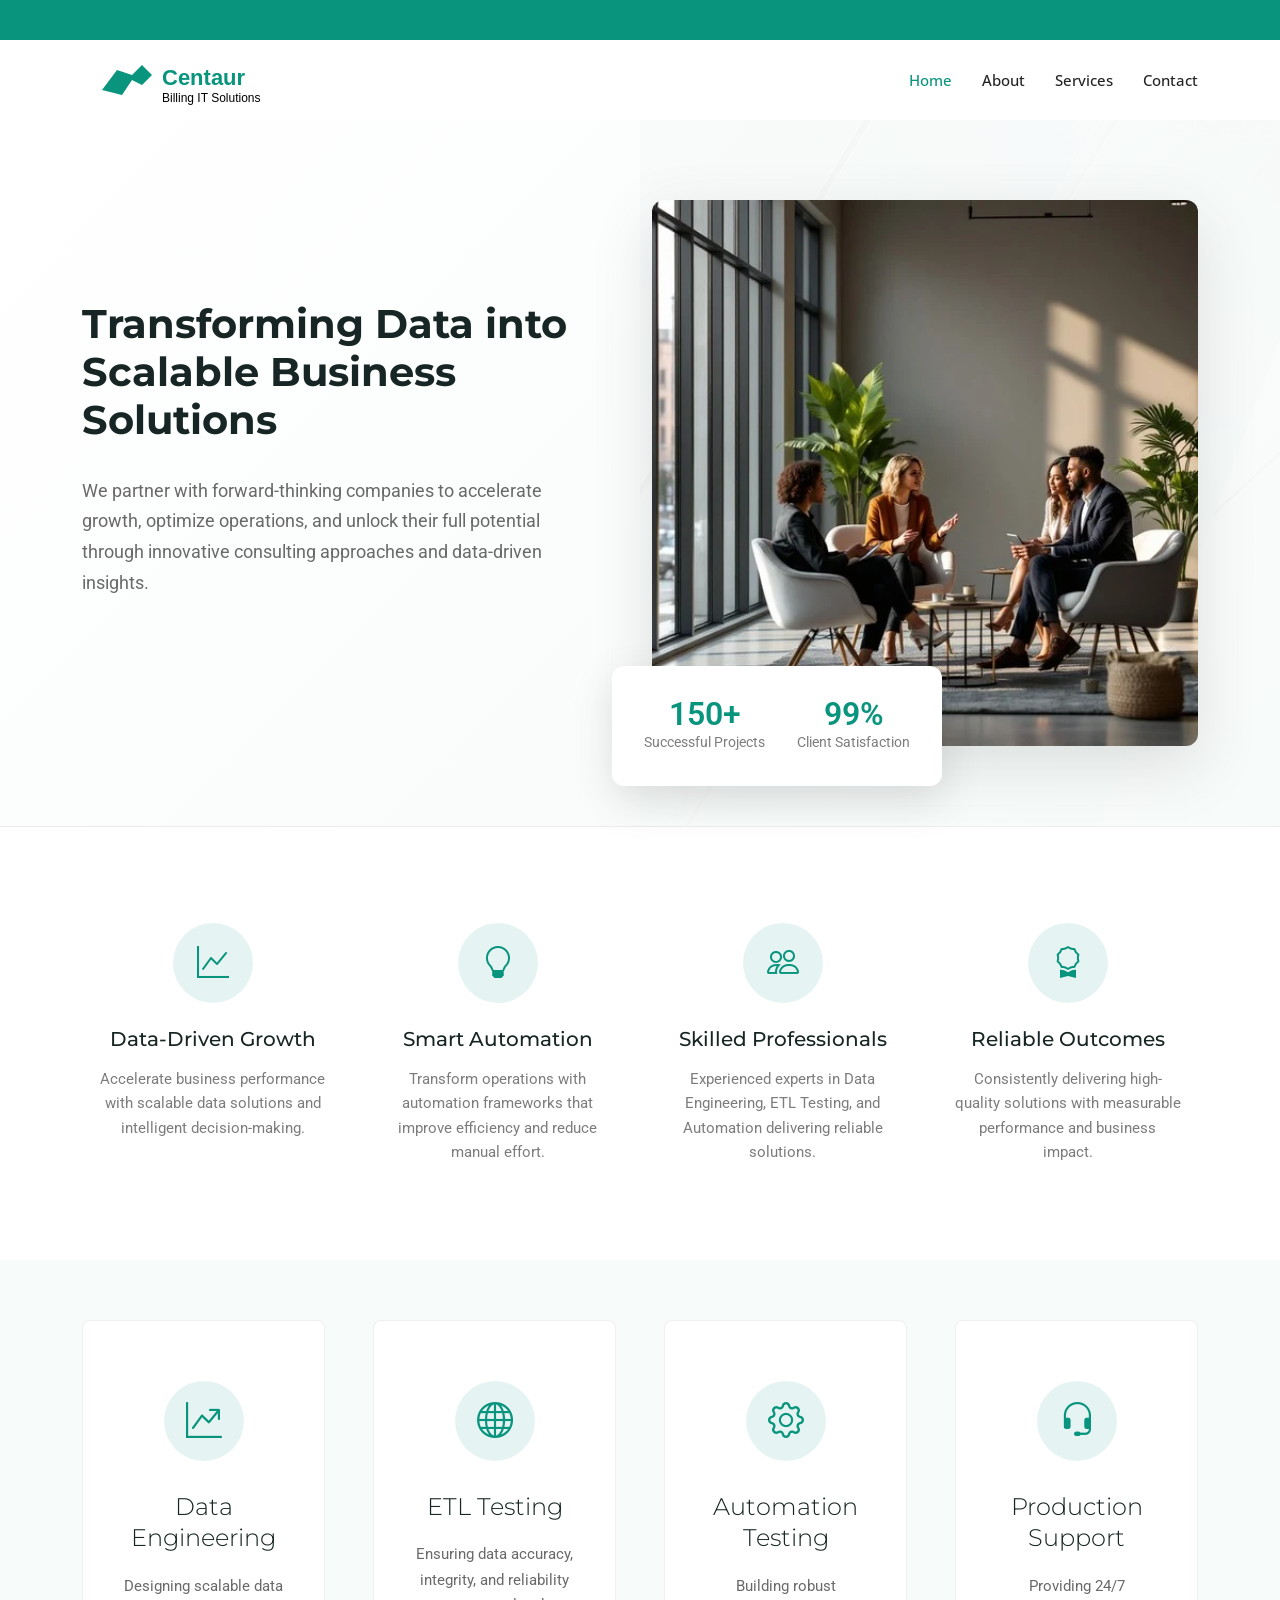
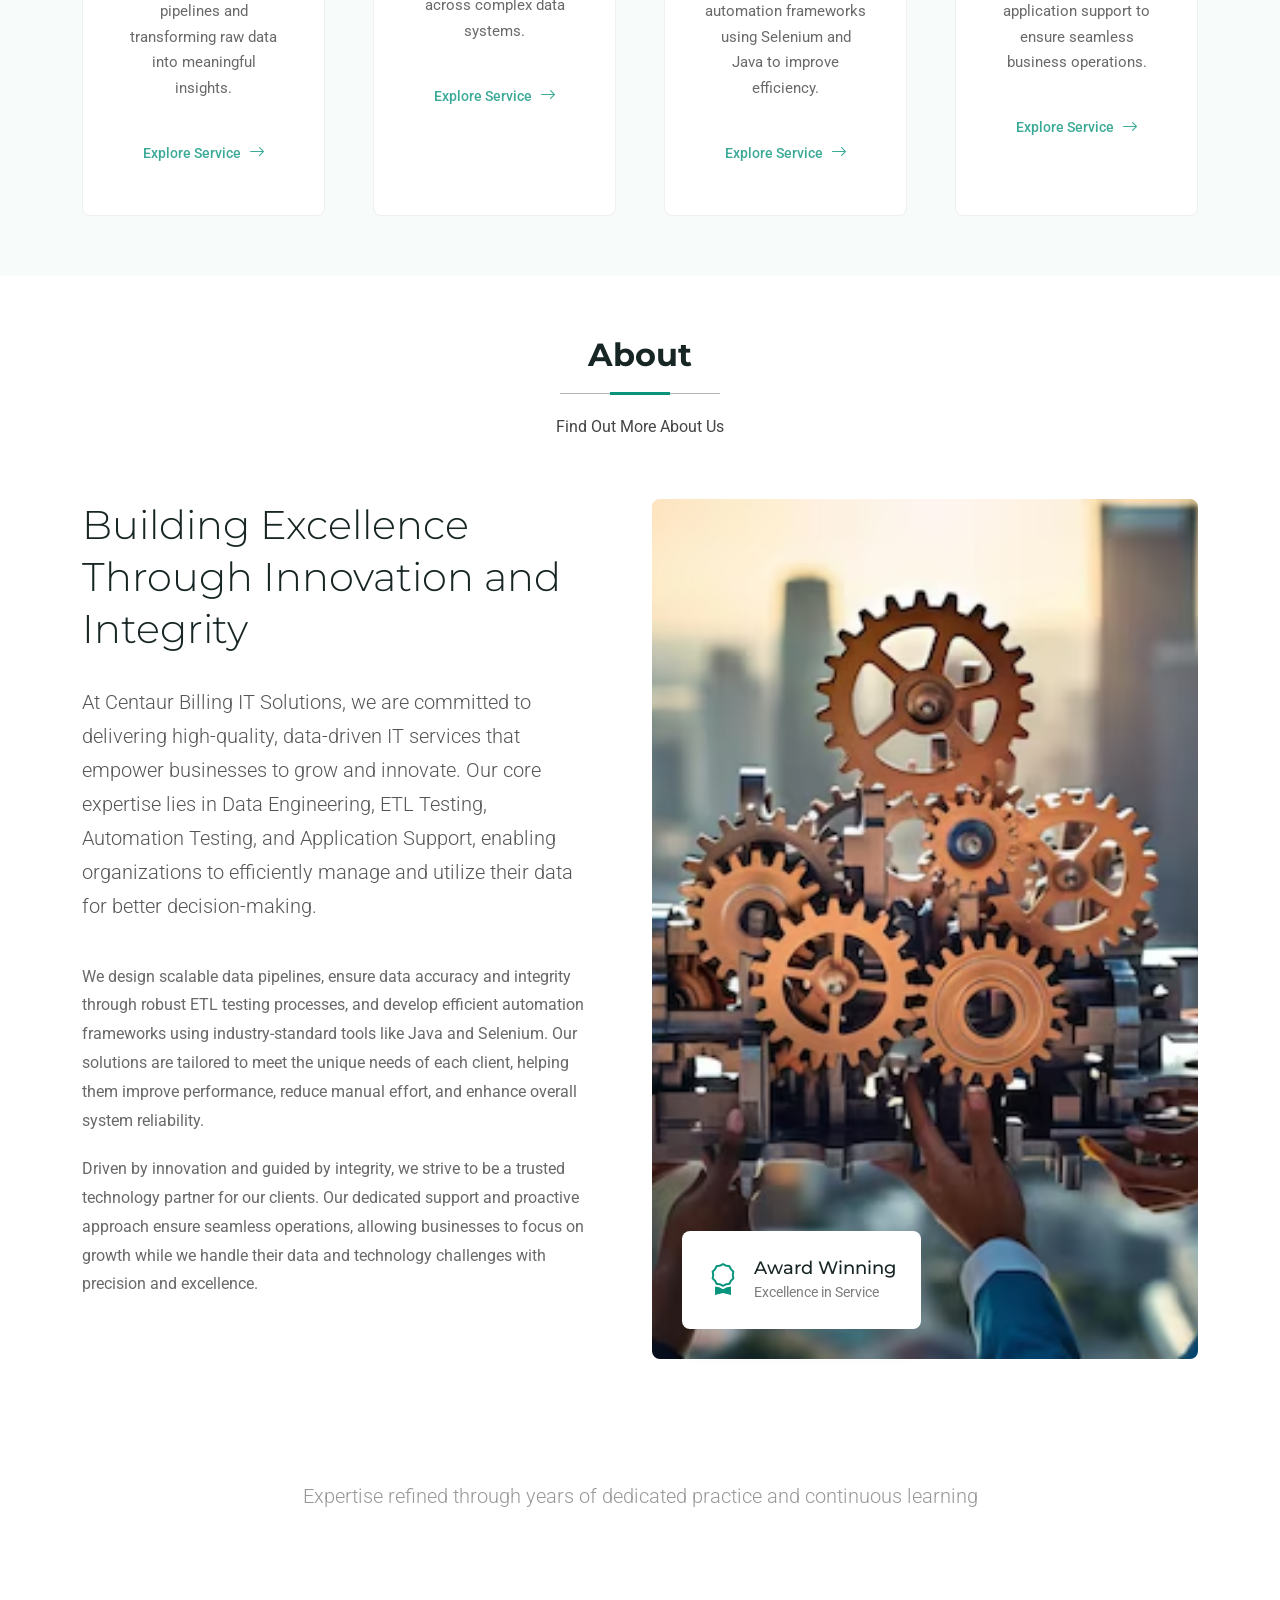
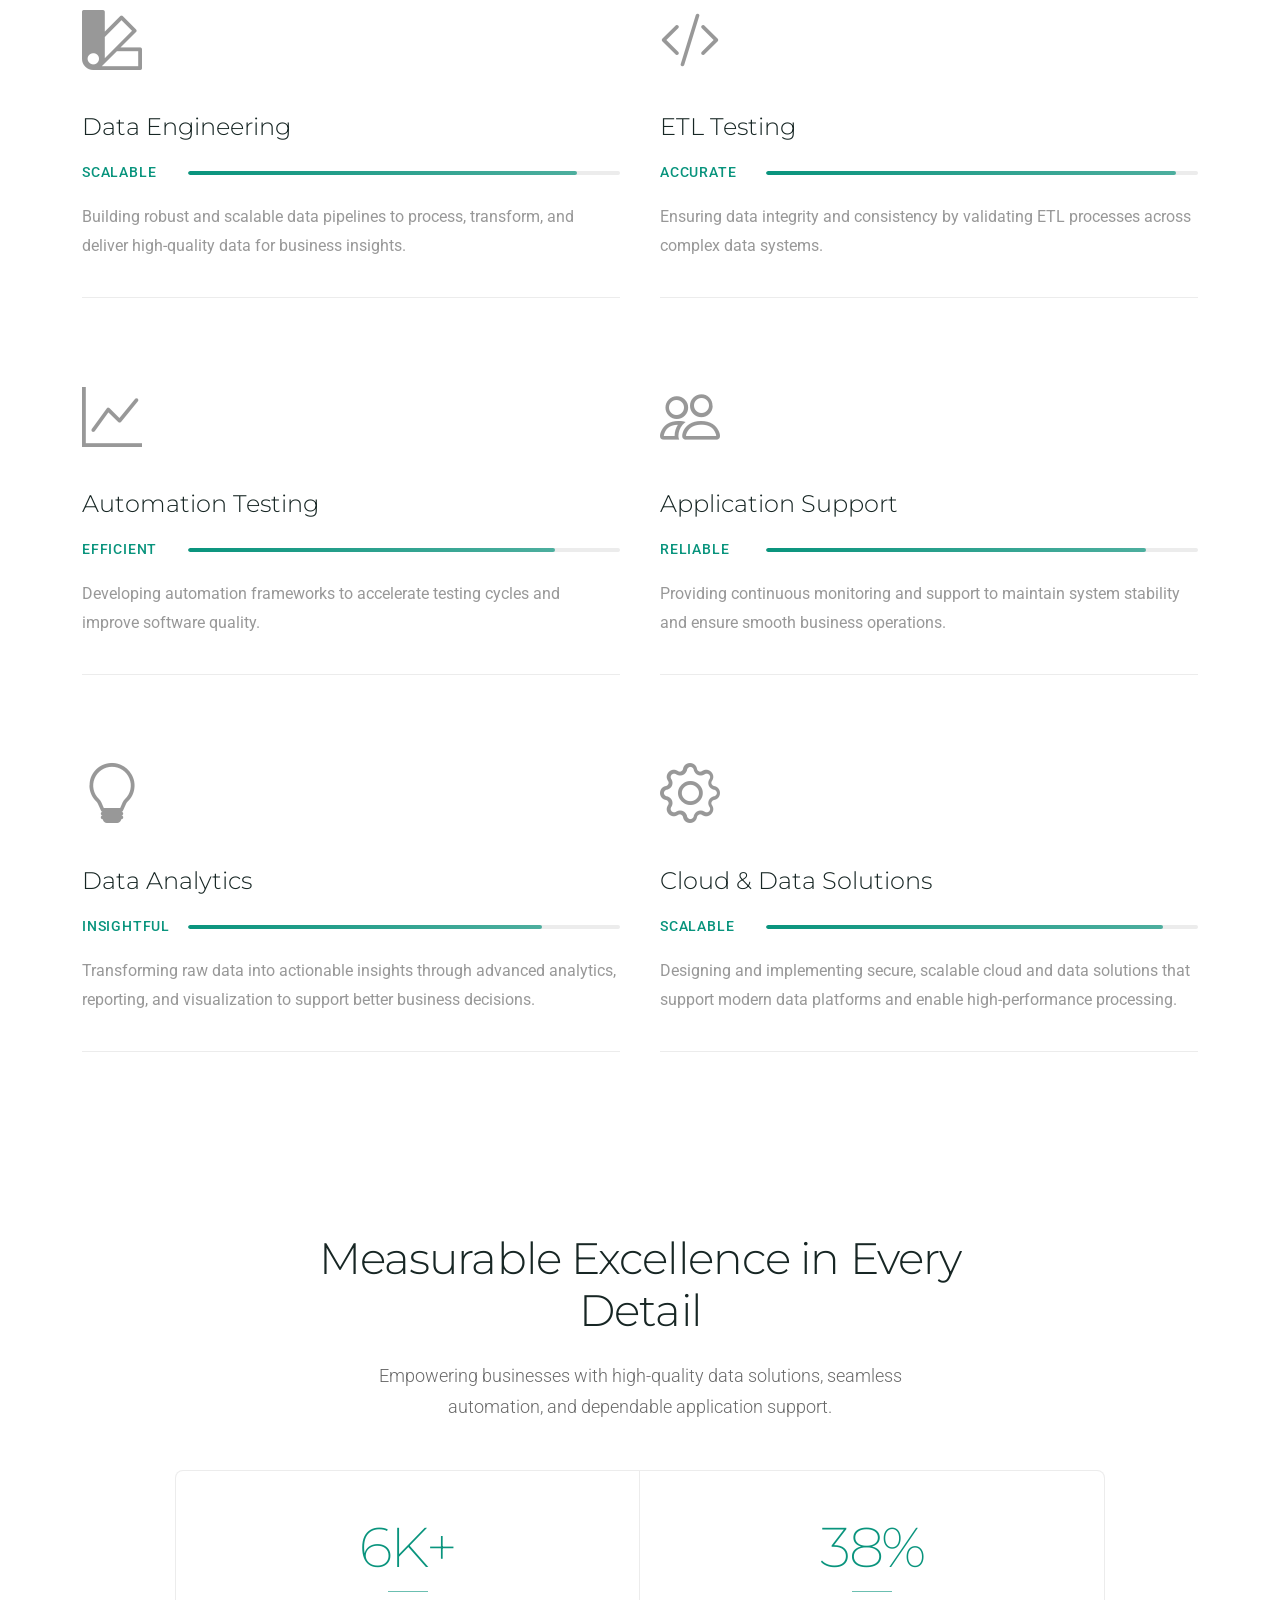
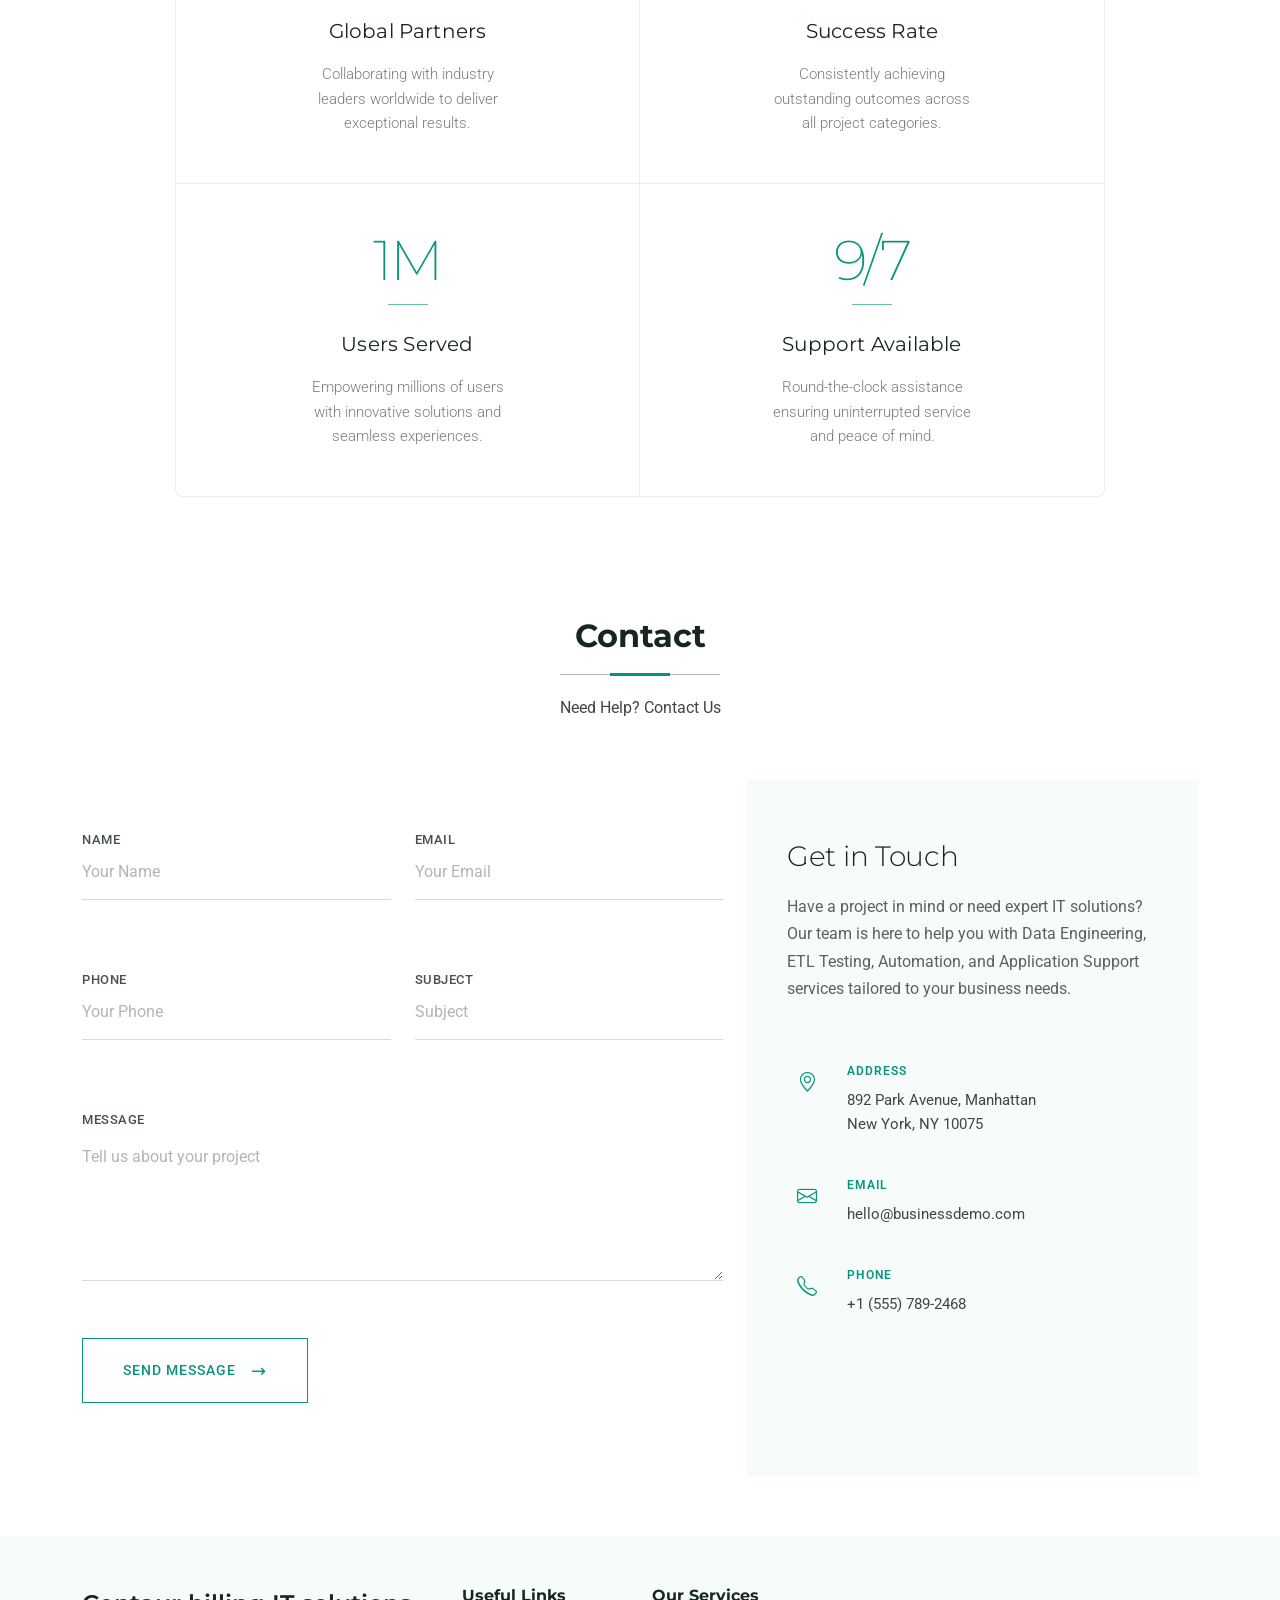
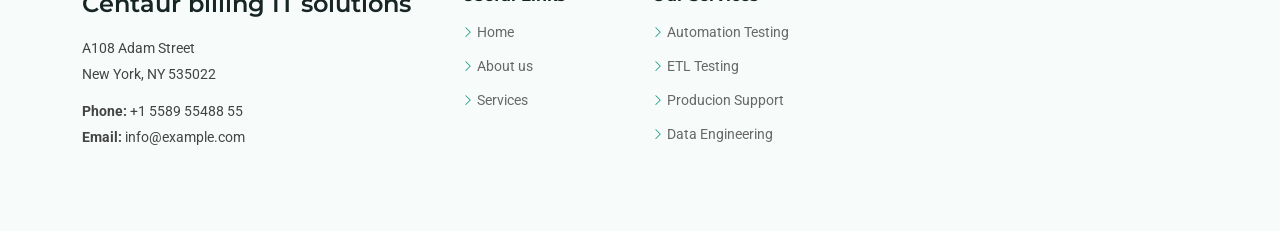
==== index.html @ 3199acf3 "Initial commit" ====
<!DOCTYPE html>
<html lang="en">

<head>
  <meta charset="utf-8">
  <meta content="width=device-width, initial-scale=1.0" name="viewport">
  <title>Centaur billing IT Solutions</title>
  <meta name="description" content="">
  <meta name="keywords" content="">

  <!-- Favicons -->
  <link href="./assets/img/favicon.svg" rel="icon">
  <link href="assets/img/apple-touch-icon.png" rel="apple-touch-icon">

  <!-- Fonts -->
  <link href="https://fonts.googleapis.com" rel="preconnect">
  <link href="https://fonts.gstatic.com" rel="preconnect" crossorigin>
  <link href="https://fonts.googleapis.com/css2?family=Roboto:ital,wght@0,100;0,300;0,400;0,500;0,700;0,900;1,100;1,300;1,400;1,500;1,700;1,900&family=Open+Sans:ital,wght@0,300;0,400;0,500;0,600;0,700;0,800;1,300;1,400;1,500;1,600;1,700;1,800&family=Montserrat:ital,wght@0,100;0,200;0,300;0,400;0,500;0,600;0,700;0,800;0,900;1,100;1,200;1,300;1,400;1,500;1,600;1,700;1,800;1,900&display=swap" rel="stylesheet">

  <!-- Vendor CSS Files -->
  <link href="assets/vendor/bootstrap/css/bootstrap.min.css" rel="stylesheet">
  <link href="assets/vendor/bootstrap-icons/bootstrap-icons.css" rel="stylesheet">
  <link href="assets/vendor/aos/aos.css" rel="stylesheet">
  <link href="assets/vendor/glightbox/css/glightbox.min.css" rel="stylesheet">
  <link href="assets/vendor/swiper/swiper-bundle.min.css" rel="stylesheet">

  <!-- Main CSS File -->
  <link href="assets/css/main.css" rel="stylesheet">

  <!-- =======================================================
  * Template Name: Centaur billing IT Solutions
  ======================================================== -->
</head>

<body class="index-page">

  <header id="header" class="header sticky-top">

    <div class="topbar d-flex align-items-center dark-background">
      <div class="container d-flex justify-content-center justify-content-md-between">
        <div class="contact-info d-flex align-items-center">
         
        </div>
      </div>
    </div><!-- End Top Bar -->

    <div class="branding d-flex align-items-cente">

      <div class="container position-relative d-flex align-items-center justify-content-between">
        <a href="index.html" class="logo d-flex align-items-center">
          <!-- Uncomment the line below if you also wish to use an image logo -->
          <!-- <img src="assets/img/logo.webp" alt=""> -->
          <h1 class="sitename"> <img src="./assets/img/logo.svg" alt="Centaur Logo"></h1>
        </a>

        <nav id="navmenu" class="navmenu">
          <ul>
            <li><a href="#hero" class="active">Home</a></li>
            <li><a href="#about">About</a></li>
            <li><a href="#skills">Services</a>
            </li>
            <li><a href="#contact">Contact</a></li>
          </ul>
          <i class="mobile-nav-toggle d-xl-none bi bi-list"></i>
        </nav>

      </div>

    </div>

  </header>

  <main class="main">

    <!-- Hero Section -->
    <section id="hero" class="hero section">

      <div class="hero-content">
        <div class="container">
          <div class="row align-items-center">
            <div class="col-lg-6" data-aos="fade-up" data-aos-delay="100">
              <div class="content">
                <h1>Transforming Data into Scalable Business Solutions</h1>
                <p>We partner with forward-thinking companies to accelerate growth, optimize operations, and unlock their full potential through innovative consulting approaches and data-driven insights.</p>
           
              </div>
            </div>
            <div class="col-lg-6" data-aos="fade-up" data-aos-delay="200">
              <div class="hero-image">
                <img src="assets/img/about/about-8.webp" alt="Corporate Business" class="img-fluid">
                <div class="floating-card" data-aos="fade-up" data-aos-delay="300">
                  <div class="card-content">
                    <div class="metric">
                      <span class="number">150+</span>
                      <span class="label">Successful Projects</span>
                    </div>
                    <div class="metric">
                      <span class="number">99%</span>
                      <span class="label">Client Satisfaction</span>
                    </div>
                  </div>
                </div>
              </div>
            </div>
          </div>
        </div>

        <div class="hero-features">
          <div class="container">
            <div class="row">
              <div class="col-lg-3 col-md-6" data-aos="fade-up" data-aos-delay="100">
                <div class="feature-item">
                  <div class="icon">
                    <i class="bi bi-graph-up"></i>
                  </div>
                  <h4>Data-Driven Growth</h4>
                  <p>Accelerate business performance with scalable data solutions and intelligent decision-making.</p>
                </div>
              </div>
              <div class="col-lg-3 col-md-6" data-aos="fade-up" data-aos-delay="200">
                <div class="feature-item">
                  <div class="icon">
                    <i class="bi bi-lightbulb"></i>
                  </div>
                  <h4>Smart Automation</h4>
                  <p>Transform operations with automation frameworks that improve efficiency and reduce manual effort.</p>
                </div>
              </div>
              <div class="col-lg-3 col-md-6" data-aos="fade-up" data-aos-delay="300">
                <div class="feature-item">
                  <div class="icon">
                    <i class="bi bi-people"></i>
                  </div>
                  <h4>Skilled Professionals</h4>
                  <p>Experienced experts in Data Engineering, ETL Testing, and Automation delivering reliable solutions.</p>
                </div>
              </div>
              <div class="col-lg-3 col-md-6" data-aos="fade-up" data-aos-delay="400">
                <div class="feature-item">
                  <div class="icon">
                    <i class="bi bi-award"></i>
                  </div>
                  <h4>Reliable Outcomes</h4>
                  <p>Consistently delivering high-quality solutions with measurable performance and business impact.</p>
                </div>
              </div>
            </div>
          </div>
        </div>

      </div>

    </section><!-- /Hero Section -->

    <!-- Featured Services Section -->
    <section id="featured-services" class="featured-services section light-background">

      <div class="container" data-aos="fade-up" data-aos-delay="100">

        <div class="row g-5">

          <div class="col-lg-3 col-md-6" data-aos="fade-up" data-aos-delay="200">
            <div class="service-item">
              <div class="service-icon">
              <i class="bi bi-graph-up-arrow"></i>
              </div>
              <h3>Data Engineering</h3>
              <p>Designing scalable data pipelines and transforming raw data into meaningful insights.</p>
              <a href="service-details.html" class="service-link">
                <span>Explore Service</span>
                <i class="bi bi-arrow-right"></i>
              </a>
            </div>
          </div><!-- End Service Item -->

          <div class="col-lg-3 col-md-6" data-aos="fade-up" data-aos-delay="300">
            <div class="service-item">
              <div class="service-icon">
                <i class="bi bi-globe"></i>
              </div>
              <h3>ETL Testing</h3>
              <p>Ensuring data accuracy, integrity, and reliability across complex data systems.</p>
              <a href="service-details.html" class="service-link">
                <span>Explore Service</span>
                <i class="bi bi-arrow-right"></i>
              </a>
            </div>
          </div><!-- End Service Item -->

          <div class="col-lg-3 col-md-6" data-aos="fade-up" data-aos-delay="400">
            <div class="service-item">
              <div class="service-icon">
                 <i class="bi bi-gear"></i>
              </div>
              <h3>Automation Testing</h3>
              <p>Building robust automation frameworks using Selenium and Java to improve efficiency.</p>
              <a href="service-details.html" class="service-link">
                <span>Explore Service</span>
                <i class="bi bi-arrow-right"></i>
              </a>
            </div>
          </div><!-- End Service Item -->

          <div class="col-lg-3 col-md-6" data-aos="fade-up" data-aos-delay="500">
            <div class="service-item">
              <div class="service-icon">
                <i class="bi bi-headset"></i>
              </div>
              <h3>Production Support</h3>
              <p>Providing 24/7 application support to ensure seamless business operations.</p>
              <a href="service-details.html" class="service-link">
                <span>Explore Service</span>
                <i class="bi bi-arrow-right"></i>
              </a>
            </div>
          </div><!-- End Service Item -->

        </div>

      </div>

    </section><!-- /Featured Services Section -->

    <!-- About Section -->
    <section id="about" class="about section">

      <!-- Section Title -->
      <div class="container section-title" data-aos="fade-up">
        <h2>About</h2>
        <p>Find Out More About Us</p>
      </div><!-- End Section Title -->

      <div class="container" data-aos="fade-up" data-aos-delay="100">

        <div class="row">
          <div class="col-lg-6" data-aos="fade-right" data-aos-delay="200">
            <div class="content">
              <h2>Building Excellence Through Innovation and Integrity</h2>
              <p class="lead">At Centaur Billing IT Solutions, we are committed to delivering high-quality, data-driven IT services that empower businesses to grow and innovate. Our core expertise lies in Data Engineering, ETL Testing, Automation Testing, and Application Support, enabling organizations to efficiently manage and utilize their data for better decision-making.</p>

              <div class="description">
                <p>We design scalable data pipelines, ensure data accuracy and integrity through robust ETL testing processes, and develop efficient automation frameworks using industry-standard tools like Java and Selenium. Our solutions are tailored to meet the unique needs of each client, helping them improve performance, reduce manual effort, and enhance overall system reliability.</p>

                <p>Driven by innovation and guided by integrity, we strive to be a trusted technology partner for our clients. Our dedicated support and proactive approach ensure seamless operations, allowing businesses to focus on growth while we handle their data and technology challenges with precision and excellence.</p>
              </div>
            </div>
          </div>

          <div class="col-lg-6" data-aos="fade-left" data-aos-delay="200">
            <div class="image-container">
              <img src="assets/img/about/about-square-8.webp" alt="About Us" class="img-fluid">
              <div class="image-overlay">
                <div class="overlay-content">
                  <i class="bi bi-award"></i>
                  <div class="overlay-text">
                    <h4>Award Winning</h4>
                    <p>Excellence in Service</p>
                  </div>
                </div>
              </div>
            </div>
          </div>
        </div>

      </div>

    </section><!-- /About Section -->

    <!-- Skills Section -->
    <section id="skills" class="skills section">

      <div class="container" data-aos="fade-up" data-aos-delay="100">

        <div class="row justify-content-center">
          <div class="col-lg-8">
            <div class="intro-content text-center mb-5" data-aos="fade-up" data-aos-delay="150">
              <p class="lead-text">Expertise refined through years of dedicated practice and continuous learning</p>
            </div>
          </div>
        </div>

        <div class="skills-grid">
          <div class="skill-item skills-animation" data-aos="fade-up" data-aos-delay="200">
            <div class="skill-icon">
              <i class="bi bi-palette2"></i>
            </div>
            <h3 class="skill-name">Data Engineering</h3>
            <div class="skill-level">
              <span class="level-text">SCALABLE</span>
              <div class="progress-track progress">
                <div class="progress-bar" role="progressbar" aria-valuenow="90" aria-valuemin="0" aria-valuemax="100"></div>
              </div>
            </div>
            <p class="skill-description">Building robust and scalable data pipelines to process, transform, and deliver high-quality data for business insights.</p>
          </div>

          <div class="skill-item skills-animation" data-aos="fade-up" data-aos-delay="250">
            <div class="skill-icon">
              <i class="bi bi-code-slash"></i>
            </div>
            <h3 class="skill-name">ETL Testing</h3>
            <div class="skill-level">
              <span class="level-text">ACCURATE</span>
              <div class="progress-track progress">
                <div class="progress-bar" role="progressbar" aria-valuenow="95" aria-valuemin="0" aria-valuemax="100"></div>
              </div>
            </div>
            <p class="skill-description">Ensuring data integrity and consistency by validating ETL processes across complex data systems.</p>
          </div>

          <div class="skill-item skills-animation" data-aos="fade-up" data-aos-delay="300">
            <div class="skill-icon">
              <i class="bi bi-graph-up"></i>
            </div>
            <h3 class="skill-name">Automation Testing</h3>
            <div class="skill-level">
              <span class="level-text">EFFICIENT</span>
              <div class="progress-track progress">
                <div class="progress-bar" role="progressbar" aria-valuenow="85" aria-valuemin="0" aria-valuemax="100"></div>
              </div>
            </div>
            <p class="skill-description">Developing automation frameworks to accelerate testing cycles and improve software quality.</p>
          </div>

          <div class="skill-item skills-animation" data-aos="fade-up" data-aos-delay="350">
            <div class="skill-icon">
              <i class="bi bi-people"></i>
            </div>
            <h3 class="skill-name">Application Support</h3>
            <div class="skill-level">
              <span class="level-text">RELIABLE</span>
              <div class="progress-track progress">
                <div class="progress-bar" role="progressbar" aria-valuenow="88" aria-valuemin="0" aria-valuemax="100"></div>
              </div>
            </div>
            <p class="skill-description">Providing continuous monitoring and support to maintain system stability and ensure smooth business operations.</p>
          </div>

          <div class="skill-item skills-animation" data-aos="fade-up" data-aos-delay="400">
            <div class="skill-icon">
              <i class="bi bi-lightbulb"></i>
            </div>
            <h3 class="skill-name">Data Analytics</h3>
            <div class="skill-level">
              <span class="level-text">INSIGHTFUL</span>
              <div class="progress-track progress">
                <div class="progress-bar" role="progressbar" aria-valuenow="82" aria-valuemin="0" aria-valuemax="100"></div>
              </div>
            </div>
            <p class="skill-description">Transforming raw data into actionable insights through advanced analytics, reporting, and visualization to support better business decisions.</p>
          </div>

          <div class="skill-item skills-animation" data-aos="fade-up" data-aos-delay="450">
            <div class="skill-icon">
              <i class="bi bi-gear"></i>
            </div>
            <h3 class="skill-name">Cloud & Data Solutions</h3>
            <div class="skill-level">
              <span class="level-text">SCALABLE</span>
              <div class="progress-track progress">
                <div class="progress-bar" role="progressbar" aria-valuenow="92" aria-valuemin="0" aria-valuemax="100"></div>
              </div>
            </div>
            <p class="skill-description">Designing and implementing secure, scalable cloud and data solutions that support modern data platforms and enable high-performance processing.</p>
          </div>
        </div>

      </div>

    </section><!-- /Skills Section -->

    <!-- Stats Section -->
    <section id="stats" class="stats section">

      <div class="container" data-aos="fade-up" data-aos-delay="100">

        <div class="row justify-content-center mb-5">
          <div class="col-lg-8 text-center" data-aos="fade-up" data-aos-delay="200">
            <h2 class="section-headline mb-4">Measurable Excellence in Every Detail</h2>
            <p class="section-description">Empowering businesses with high-quality data solutions, seamless automation, and dependable application support.</p>
          </div>
        </div>

        <div class="stats-grid row g-0 justify-content-center">
          <div class="col-lg-10">
            <div class="stats-container">

              <div class="stat-item" data-aos="fade-up" data-aos-delay="100">
                <div class="stat-content">
                  <div class="stat-number">
                    <span data-purecounter-start="0" data-purecounter-end="15" data-purecounter-duration="2" class="purecounter"></span>K+
                  </div>
                  <div class="stat-divider"></div>
                  <div class="stat-label">Global Partners</div>
                  <p class="stat-description">Collaborating with industry leaders worldwide to deliver exceptional results.</p>
                </div>
              </div>

              <div class="stat-item" data-aos="fade-up" data-aos-delay="200">
                <div class="stat-content">
                  <div class="stat-number">
                    <span data-purecounter-start="0" data-purecounter-end="95" data-purecounter-duration="2" class="purecounter"></span>%
                  </div>
                  <div class="stat-divider"></div>
                  <div class="stat-label">Success Rate</div>
                  <p class="stat-description">Consistently achieving outstanding outcomes across all project categories.</p>
                </div>
              </div>

              <div class="stat-item" data-aos="fade-up" data-aos-delay="300">
                <div class="stat-content">
                  <div class="stat-number">
                    <span data-purecounter-start="0" data-purecounter-end="2.8" data-purecounter-duration="2" class="purecounter"></span>M
                  </div>
                  <div class="stat-divider"></div>
                  <div class="stat-label">Users Served</div>
                  <p class="stat-description">Empowering millions of users with innovative solutions and seamless experiences.</p>
                </div>
              </div>

              <div class="stat-item" data-aos="fade-up" data-aos-delay="400">
                <div class="stat-content">
                  <div class="stat-number">
                    <span data-purecounter-start="0" data-purecounter-end="24" data-purecounter-duration="2" class="purecounter"></span>/7
                  </div>
                  <div class="stat-divider"></div>
                  <div class="stat-label">Support Available</div>
                  <p class="stat-description">Round-the-clock assistance ensuring uninterrupted service and peace of mind.</p>
                </div>
              </div>

            </div>
          </div>
        </div>
      </div>

    </section><!-- /Stats Section -->

    <!-- Contact Section -->
    <section id="contact" class="contact section">
      <!-- Section Title -->
      <div class="container section-title" data-aos="fade-up">
        <h2>Contact</h2>
        <p>Need Help? Contact Us</p>
      </div><!-- End Section Title -->

      <div class="container" data-aos="fade-up" data-aos-delay="100">
        <div class="row align-items-stretch">
          <div class="col-lg-7 order-lg-1 order-2" data-aos="fade-right" data-aos-delay="200">
            <div class="contact-form-container">
              <form action="forms/contact.php" method="post" class="php-email-form contact-form">
                <div class="row">
                  <div class="col-md-6">
                    <div class="form-field">
                      <input type="text" name="name" class="form-input" id="userName" placeholder="Your Name" required="">
                      <label for="userName" class="field-label">Name</label>
                    </div>
                  </div>

                  <div class="col-md-6">
                    <div class="form-field">
                      <input type="email" class="form-input" name="email" id="userEmail" placeholder="Your Email" required="">
                      <label for="userEmail" class="field-label">Email</label>
                    </div>
                  </div>
                </div>

                <div class="row">
                  <div class="col-md-6">
                    <div class="form-field">
                      <input type="tel" class="form-input" name="phone" id="userPhone" placeholder="Your Phone">
                      <label for="userPhone" class="field-label">Phone</label>
                    </div>
                  </div>

                  <div class="col-md-6">
                    <div class="form-field">
                      <input type="text" class="form-input" name="subject" id="messageSubject" placeholder="Subject" required="">
                      <label for="messageSubject" class="field-label">Subject</label>
                    </div>
                  </div>
                </div>

                <div class="form-field message-field">
                  <textarea class="form-input message-input" name="message" id="userMessage" rows="5" placeholder="Tell us about your project" required=""></textarea>
                  <label for="userMessage" class="field-label">Message</label>
                </div>

                <div class="my-3">
                  <div class="loading">Loading</div>
                  <div class="error-message"></div>
                  <div class="sent-message">Your message has been sent. Thank you!</div>
                </div>

                <button type="submit" class="send-button">
                  Send Message
                  <span class="button-arrow">→</span>
                </button>
              </form>
            </div>
          </div>

          <div class="col-lg-5 order-lg-2 order-1" data-aos="fade-left" data-aos-delay="300">
            <div class="contact-sidebar">
              <div class="contact-header">
                <h3>Get in Touch</h3>
                <p>Have a project in mind or need expert IT solutions? Our team is here to help you with Data Engineering, ETL Testing, Automation, and Application Support services tailored to your business needs.</p>
              </div>

              <div class="contact-methods">
                <div class="contact-method" data-aos="fade-in" data-aos-delay="350">
                  <div class="contact-icon">
                    <i class="bi bi-geo-alt"></i>
                  </div>
                  <div class="contact-details">
                    <span class="method-label">Address</span>
                    <p>892 Park Avenue, Manhattan<br>New York, NY 10075</p>
                  </div>
                </div>

                <div class="contact-method" data-aos="fade-in" data-aos-delay="400">
                  <div class="contact-icon">
                    <i class="bi bi-envelope"></i>
                  </div>
                  <div class="contact-details">
                    <span class="method-label">Email</span>
                    <p>hello@businessdemo.com</p>
                  </div>
                </div>

                <div class="contact-method" data-aos="fade-in" data-aos-delay="450">
                  <div class="contact-icon">
                    <i class="bi bi-telephone"></i>
                  </div>
                  <div class="contact-details">
                    <span class="method-label">Phone</span>
                    <p>+1 (555) 789-2468</p>
                  </div>
                </div>

                <div class="contact-method" data-aos="fade-in" data-aos-delay="500">
                </div>
              </div>

              <!-- <div class="connect-section" data-aos="fade-up" data-aos-delay="550"> -->
                <!-- <span class="connect-label">Connect with us</span>
                <div class="social-links">
                  <a href="#" class="social-link">
                    <i class="bi bi-linkedin"></i>
                  </a>
                  <a href="#" class="social-link">
                    <i class="bi bi-twitter-x"></i>
                  </a>
                  <a href="#" class="social-link">
                    <i class="bi bi-instagram"></i>
                  </a>
                  <a href="#" class="social-link">
                    <i class="bi bi-facebook"></i>
                  </a>
                </div> -->
              </div>
            </div>
          </div>
        </div>
      </div>
    </section><!-- /Contact Section -->

  </main>

  <footer id="footer" class="footer light-background">

    <div class="container footer-top">
      <div class="row gy-4">
        <div class="col-lg-4 col-md-6 footer-about">
          <a href="index.html" class="d-flex align-items-center">
            <span class="sitename">Centaur billing IT solutions</span>
          </a>
          <div class="footer-contact pt-3">
            <p>A108 Adam Street</p>
            <p>New York, NY 535022</p>
            <p class="mt-3"><strong>Phone:</strong> <span>+1 5589 55488 55</span></p>
            <p><strong>Email:</strong> <span>info@example.com</span></p>
          </div>
        </div>

        <div class="col-lg-2 col-md-3 footer-links">
          <h4>Useful Links</h4>
          <ul>
            <li><i class="bi bi-chevron-right"></i> <a href="#">Home</a></li>
            <li><i class="bi bi-chevron-right"></i> <a href="#about">About us</a></li>
            <li><i class="bi bi-chevron-right"></i> <a href="#featured-servicess">Services</a></li>
          </ul>
        </div>

        <div class="col-lg-2 col-md-3 footer-links">
          <h4>Our Services</h4>
          <ul>
            <li><i class="bi bi-chevron-right"></i> <a href="#">Automation Testing</a></li>
            <li><i class="bi bi-chevron-right"></i> <a href="#">ETL Testing</a></li>
            <li><i class="bi bi-chevron-right"></i> <a href="#">Producion Support</a></li>
            <li><i class="bi bi-chevron-right"></i> <a href="#">Data Engineering</a></li>
          </ul>
        </div>

      </div>
    </div>

  </footer>

  <!-- Scroll Top -->
  <a href="#" id="scroll-top" class="scroll-top d-flex align-items-center justify-content-center"><i class="bi bi-arrow-up-short"></i></a>

  <!-- Preloader -->
  <div id="preloader">
    <div></div>
    <div></div>
    <div></div>
    <div></div>
  </div>

  <!-- Vendor JS Files -->
  <script src="assets/vendor/bootstrap/js/bootstrap.bundle.min.js"></script>
  <script src="assets/vendor/php-email-form/validate.js"></script>
  <script src="assets/vendor/aos/aos.js"></script>
  <script src="assets/vendor/glightbox/js/glightbox.min.js"></script>
  <script src="assets/vendor/purecounter/purecounter_vanilla.js"></script>
  <script src="assets/vendor/waypoints/noframework.waypoints.js"></script>
  <script src="assets/vendor/swiper/swiper-bundle.min.js"></script>
  <script src="assets/vendor/imagesloaded/imagesloaded.pkgd.min.js"></script>
  <script src="assets/vendor/isotope-layout/isotope.pkgd.min.js"></script>

  <!-- Main JS File -->
  <script src="assets/js/main.js"></script>

</body>

</html>
---- assets/css/main.css ----
/**
* Template Name: CoreBiz
* Template URL: https://bootstrapmade.com/corebiz-bootstrap-business-template/
* Updated: Aug 30 2025 with Bootstrap v5.3.8
* Author: BootstrapMade.com
* License: https://bootstrapmade.com/license/
*/

@charset "UTF-8";

/*--------------------------------------------------------------
# Font & Color Variables
# Help: https://bootstrapmade.com/color-system/
--------------------------------------------------------------*/
/* Fonts */
:root {
  --default-font: "Roboto",  system-ui, -apple-system, "Segoe UI", Roboto, "Helvetica Neue", Arial, "Noto Sans", "Liberation Sans", sans-serif, "Apple Color Emoji", "Segoe UI Emoji", "Segoe UI Symbol", "Noto Color Emoji";
  --heading-font: "Montserrat",  sans-serif;
  --nav-font: "Open Sans",  sans-serif;
}

/* Global Colors - The following color variables are used throughout the website. Updating them here will change the color scheme of the entire website */
:root { 
  --background-color: #ffffff; /* Background color for the entire website, including individual sections */
  --default-color: #444444; /* Default color used for the majority of the text content across the entire website */
  --heading-color: #172624; /* Color for headings, subheadings and title throughout the website */
  --accent-color: #09947d; /* Accent color that represents your brand on the website. It's used for buttons, links, and other elements that need to stand out */
  --surface-color: #ffffff; /* The surface color is used as a background of boxed elements within sections, such as cards, icon boxes, or other elements that require a visual separation from the global background. */
  --contrast-color: #ffffff; /* Contrast color for text, ensuring readability against backgrounds of accent, heading, or default colors. */
}

/* Nav Menu Colors - The following color variables are used specifically for the navigation menu. They are separate from the global colors to allow for more customization options */
:root {
  --nav-color: #222222;  /* The default color of the main navmenu links */
  --nav-hover-color: #09947d; /* Applied to main navmenu links when they are hovered over or active */
  --nav-mobile-background-color: #ffffff; /* Used as the background color for mobile navigation menu */
  --nav-dropdown-background-color: #ffffff; /* Used as the background color for dropdown items that appear when hovering over primary navigation items */
  --nav-dropdown-color: #222222; /* Used for navigation links of the dropdown items in the navigation menu. */
  --nav-dropdown-hover-color: #09947d; /* Similar to --nav-hover-color, this color is applied to dropdown navigation links when they are hovered over. */
}


/* Color Presets - These classes override global colors when applied to any section or element, providing reuse of the sam color scheme. */

.light-background {
  --background-color: #f7fbfa;
  --surface-color: #ffffff;
}

.dark-background {
  --background-color: #09947d;
  --default-color: #ffffff;
  --heading-color: #ffffff;
  --surface-color: #252525;
  --contrast-color: #ffffff;
}

/* Smooth scroll */
:root {
  scroll-behavior: smooth;
}

/*--------------------------------------------------------------
# General Styling & Shared Classes
--------------------------------------------------------------*/
body {
  color: var(--default-color);
  background-color: var(--background-color);
  font-family: var(--default-font);
}

a {
  color: var(--accent-color);
  text-decoration: none;
  transition: 0.3s;
}

a:hover {
  color: color-mix(in srgb, var(--accent-color), transparent 25%);
  text-decoration: none;
}

h1,
h2,
h3,
h4,
h5,
h6 {
  color: var(--heading-color);
  font-family: var(--heading-font);
}

/* PHP Email Form Messages
------------------------------*/
.php-email-form .error-message {
  display: none;
  background: #df1529;
  color: #ffffff;
  text-align: left;
  padding: 15px;
  margin-bottom: 24px;
  font-weight: 600;
}

.php-email-form .sent-message {
  display: none;
  color: #ffffff;
  background: #059652;
  text-align: center;
  padding: 15px;
  margin-bottom: 24px;
  font-weight: 600;
}

.php-email-form .loading {
  display: none;
  background: var(--surface-color);
  text-align: center;
  padding: 15px;
  margin-bottom: 24px;
}

.php-email-form .loading:before {
  content: "";
  display: inline-block;
  border-radius: 50%;
  width: 24px;
  height: 24px;
  margin: 0 10px -6px 0;
  border: 3px solid var(--accent-color);
  border-top-color: var(--surface-color);
  animation: php-email-form-loading 1s linear infinite;
}

@keyframes php-email-form-loading {
  0% {
    transform: rotate(0deg);
  }

  100% {
    transform: rotate(360deg);
  }
}

/*--------------------------------------------------------------
# Global Header
--------------------------------------------------------------*/
.header {
  color: var(--default-color);
  transition: all 0.5s;
  z-index: 997;
  background-color: var(--background-color);
}

.header .topbar {
  background-color: var(--background-color);
  height: 40px;
  padding: 0;
  font-size: 14px;
  transition: all 0.5s;
}

.header .topbar .contact-info i {
  font-style: normal;
  color: var(--contrast-color);
}

.header .topbar .contact-info i a,
.header .topbar .contact-info i span {
  padding-left: 5px;
  color: var(--contrast-color);
}

@media (max-width: 575px) {

  .header .topbar .contact-info i a,
  .header .topbar .contact-info i span {
    font-size: 13px;
  }
}

.header .topbar .contact-info i a {
  line-height: 0;
  transition: 0.3s;
}

.header .topbar .contact-info i a:hover {
  color: var(--contrast-color);
  text-decoration: underline;
}

.header .topbar .social-links a {
  color: color-mix(in srgb, var(--contrast-color), transparent 40%);
  line-height: 0;
  transition: 0.3s;
  margin-left: 20px;
}

.header .topbar .social-links a:hover {
  color: var(--contrast-color);
}

.header .branding {
  min-height: 60px;
  padding: 10px 0;
}

.header .logo {
  line-height: 1;
}

.header .logo img {
  /* max-height: 36px; */
  margin-right: 8px;
}

.header .logo h1 {
  font-size: 30px;
  margin: 0;
  font-weight: 700;
  color: var(--heading-color);
}

.scrolled .header {
  box-shadow: 0px 0 18px rgba(0, 0, 0, 0.1);
}

.scrolled .header .topbar {
  height: 0;
  visibility: hidden;
  overflow: hidden;
}

/*--------------------------------------------------------------
# Navigation Menu
--------------------------------------------------------------*/
/* Navmenu - Desktop */
@media (min-width: 1200px) {
  .navmenu {
    padding: 0;
  }

  .navmenu ul {
    margin: 0;
    padding: 0;
    display: flex;
    list-style: none;
    align-items: center;
  }

  .navmenu li {
    position: relative;
  }

  .navmenu a,
  .navmenu a:focus {
    color: var(--nav-color);
    padding: 18px 15px;
    font-size: 15px;
    font-family: var(--nav-font);
    font-weight: 500;
    display: flex;
    align-items: center;
    justify-content: space-between;
    white-space: nowrap;
    transition: 0.3s;
  }

  .navmenu a i,
  .navmenu a:focus i {
    font-size: 12px;
    line-height: 0;
    margin-left: 5px;
    transition: 0.3s;
  }

  .navmenu li:last-child a {
    padding-right: 0;
  }

  .navmenu li:hover>a,
  .navmenu .active,
  .navmenu .active:focus {
    color: var(--nav-hover-color);
  }

  .navmenu .dropdown ul {
    margin: 0;
    padding: 10px 0;
    background: var(--nav-dropdown-background-color);
    display: block;
    position: absolute;
    visibility: hidden;
    left: 14px;
    top: 130%;
    opacity: 0;
    transition: 0.3s;
    border-radius: 4px;
    z-index: 99;
    box-shadow: 0px 0px 30px rgba(0, 0, 0, 0.1);
  }

  .navmenu .dropdown ul li {
    min-width: 200px;
  }

  .navmenu .dropdown ul a {
    padding: 10px 20px;
    font-size: 15px;
    text-transform: none;
    color: var(--nav-dropdown-color);
  }

  .navmenu .dropdown ul a i {
    font-size: 12px;
  }

  .navmenu .dropdown ul a:hover,
  .navmenu .dropdown ul .active:hover,
  .navmenu .dropdown ul li:hover>a {
    color: var(--nav-dropdown-hover-color);
  }

  .navmenu .dropdown:hover>ul {
    opacity: 1;
    top: 100%;
    visibility: visible;
  }

  .navmenu .dropdown .dropdown ul {
    top: 0;
    left: -90%;
    visibility: hidden;
  }

  .navmenu .dropdown .dropdown:hover>ul {
    opacity: 1;
    top: 0;
    left: -100%;
    visibility: visible;
  }
}

/* Navmenu - Mobile */
@media (max-width: 1199px) {
  .mobile-nav-toggle {
    color: var(--nav-color);
    font-size: 28px;
    line-height: 0;
    margin-right: 10px;
    cursor: pointer;
    transition: color 0.3s;
  }

  .navmenu {
    padding: 0;
    z-index: 9997;
  }

  .navmenu ul {
    display: none;
    list-style: none;
    position: absolute;
    inset: 60px 20px 20px 20px;
    padding: 10px 0;
    margin: 0;
    border-radius: 6px;
    background-color: var(--nav-mobile-background-color);
    overflow-y: auto;
    transition: 0.3s;
    z-index: 9998;
    box-shadow: 0px 0px 30px rgba(0, 0, 0, 0.1);
  }

  .navmenu a,
  .navmenu a:focus {
    color: var(--nav-dropdown-color);
    padding: 10px 20px;
    font-family: var(--nav-font);
    font-size: 17px;
    font-weight: 500;
    display: flex;
    align-items: center;
    justify-content: space-between;
    white-space: nowrap;
    transition: 0.3s;
  }

  .navmenu a i,
  .navmenu a:focus i {
    font-size: 12px;
    line-height: 0;
    margin-left: 5px;
    width: 30px;
    height: 30px;
    display: flex;
    align-items: center;
    justify-content: center;
    border-radius: 50%;
    transition: 0.3s;
    background-color: color-mix(in srgb, var(--accent-color), transparent 90%);
  }

  .navmenu a i:hover,
  .navmenu a:focus i:hover {
    background-color: var(--accent-color);
    color: var(--contrast-color);
  }

  .navmenu a:hover,
  .navmenu .active,
  .navmenu .active:focus {
    color: var(--nav-dropdown-hover-color);
  }

  .navmenu .active i,
  .navmenu .active:focus i {
    background-color: var(--accent-color);
    color: var(--contrast-color);
    transform: rotate(180deg);
  }

  .navmenu .dropdown ul {
    position: static;
    display: none;
    z-index: 99;
    padding: 10px 0;
    margin: 10px 20px;
    background-color: var(--nav-dropdown-background-color);
    border: 1px solid color-mix(in srgb, var(--default-color), transparent 90%);
    box-shadow: none;
    transition: all 0.5s ease-in-out;
  }

  .navmenu .dropdown ul ul {
    background-color: rgba(33, 37, 41, 0.1);
  }

  .navmenu .dropdown>.dropdown-active {
    display: block;
    background-color: rgba(33, 37, 41, 0.03);
  }

  .mobile-nav-active {
    overflow: hidden;
  }

  .mobile-nav-active .mobile-nav-toggle {
    color: #fff;
    position: absolute;
    font-size: 32px;
    top: 15px;
    right: 15px;
    margin-right: 0;
    z-index: 9999;
  }

  .mobile-nav-active .navmenu {
    position: fixed;
    overflow: hidden;
    inset: 0;
    background: rgba(33, 37, 41, 0.8);
    transition: 0.3s;
  }

  .mobile-nav-active .navmenu>ul {
    display: block;
  }
}

/*--------------------------------------------------------------
# Global Footer
--------------------------------------------------------------*/
.footer {
  color: var(--default-color);
  background-color: var(--background-color);
  font-size: 14px;
  padding-bottom: 50px;
  position: relative;
}

.footer .footer-newsletter {
  background-color: color-mix(in srgb, var(--accent-color), transparent 96%);
  padding: 50px 0;
}

.footer .footer-newsletter h4 {
  font-size: 24px;
}

.footer .footer-newsletter .newsletter-form {
  margin-top: 30px;
  margin-bottom: 15px;
  padding: 6px 8px;
  position: relative;
  background-color: var(--surface-color);
  border: 1px solid color-mix(in srgb, var(--accent-color), transparent 80%);
  box-shadow: 0px 2px 25px rgba(0, 0, 0, 0.1);
  display: flex;
  transition: 0.3s;
  border-radius: 4px;
}

.footer .footer-newsletter .newsletter-form:focus-within {
  border-color: var(--accent-color);
}

.footer .footer-newsletter .newsletter-form input[type=email] {
  border: 0;
  padding: 4px;
  width: 100%;
  background-color: var(--surface-color);
  color: var(--default-color);
}

.footer .footer-newsletter .newsletter-form input[type=email]:focus-visible {
  outline: none;
}

.footer .footer-newsletter .newsletter-form input[type=submit] {
  border: 0;
  font-size: 16px;
  padding: 0 20px;
  margin: -7px -8px -7px 0;
  background: var(--accent-color);
  color: var(--contrast-color);
  transition: 0.3s;
  border-radius: 0 4px 4px 0;
}

.footer .footer-newsletter .newsletter-form input[type=submit]:hover {
  background: color-mix(in srgb, var(--accent-color), transparent 20%);
}

.footer .footer-top {
  padding-top: 50px;
}

.footer .social-links a {
  display: flex;
  align-items: center;
  justify-content: center;
  width: 40px;
  height: 40px;
  border-radius: 4px;
  border: 1px solid color-mix(in srgb, var(--default-color), transparent 50%);
  font-size: 16px;
  color: color-mix(in srgb, var(--default-color), transparent 20%);
  margin-right: 10px;
  transition: 0.3s;
}

.footer .social-links a:hover {
  color: var(--accent-color);
  border-color: var(--accent-color);
}

.footer h4 {
  font-size: 16px;
  font-weight: bold;
  position: relative;
  padding-bottom: 12px;
}

.footer .footer-links {
  margin-bottom: 30px;
}

.footer .footer-links ul {
  list-style: none;
  padding: 0;
  margin: 0;
}

.footer .footer-links ul i {
  margin-right: 3px;
  font-size: 12px;
  line-height: 0;
  color: var(--accent-color);
}

.footer .footer-links ul li {
  padding: 10px 0;
  display: flex;
  align-items: center;
}

.footer .footer-links ul li:first-child {
  padding-top: 0;
}

.footer .footer-links ul a {
  display: inline-block;
  color: color-mix(in srgb, var(--default-color), transparent 20%);
  line-height: 1;
}

.footer .footer-links ul a:hover {
  color: var(--accent-color);
}

.footer .footer-about a {
  color: var(--heading-color);
  font-size: 24px;
  font-weight: 600;
  font-family: var(--heading-font);
}

.footer .footer-contact p {
  margin-bottom: 5px;
}

.footer .copyright {
  padding-top: 25px;
  padding-bottom: 25px;
  border-top: 1px solid color-mix(in srgb, var(--default-color), transparent 90%);
}

.footer .copyright p {
  margin-bottom: 0;
}

.footer .credits {
  margin-top: 6px;
  font-size: 13px;
}

/*--------------------------------------------------------------
# Preloader
--------------------------------------------------------------*/
#preloader {
  position: fixed;
  inset: 0;
  z-index: 9999;
  overflow: hidden;
  background-color: var(--background-color);
  transition: all 0.6s ease-out;
  width: 100%;
  height: 100vh;
  display: flex;
  align-items: center;
  justify-content: center;
}

#preloader div {
  width: 13px;
  height: 13px;
  background-color: var(--accent-color);
  border-radius: 50%;
  animation-timing-function: cubic-bezier(0, 1, 1, 0);
  position: absolute;
  left: 50%;
}

#preloader div:nth-child(1) {
  left: calc(50% + 8px);
  animation: animate-preloader-1 0.6s infinite;
}

#preloader div:nth-child(2) {
  left: calc(50% + 8px);
  animation: animate-preloader-2 0.6s infinite;
}

#preloader div:nth-child(3) {
  left: calc(50% + 32px);
  animation: animate-preloader-2 0.6s infinite;
}

#preloader div:nth-child(4) {
  left: calc(50% + 56px);
  animation: animate-preloader-3 0.6s infinite;
}

@keyframes animate-preloader-1 {
  0% {
    transform: scale(0);
  }

  100% {
    transform: scale(1);
  }
}

@keyframes animate-preloader-3 {
  0% {
    transform: scale(1);
  }

  100% {
    transform: scale(0);
  }
}

@keyframes animate-preloader-2 {
  0% {
    transform: translate(0, 0);
  }

  100% {
    transform: translate(24px, 0);
  }
}

/*--------------------------------------------------------------
# Scroll Top Button
--------------------------------------------------------------*/
.scroll-top {
  position: fixed;
  visibility: hidden;
  opacity: 0;
  right: 15px;
  bottom: 15px;
  z-index: 99999;
  background-color: var(--accent-color);
  width: 40px;
  height: 40px;
  border-radius: 4px;
  transition: all 0.4s;
}

.scroll-top i {
  font-size: 24px;
  color: var(--contrast-color);
  line-height: 0;
}

.scroll-top:hover {
  background-color: color-mix(in srgb, var(--accent-color), transparent 20%);
  color: var(--contrast-color);
}

.scroll-top.active {
  visibility: visible;
  opacity: 1;
}

/*--------------------------------------------------------------
# Disable aos animation delay on mobile devices
--------------------------------------------------------------*/
@media screen and (max-width: 768px) {
  [data-aos-delay] {
    transition-delay: 0 !important;
  }
}

/*--------------------------------------------------------------
# Global Page Titles & Breadcrumbs
--------------------------------------------------------------*/
.page-title {
  --background-color: color-mix(in srgb, var(--default-color), transparent 96%);
  color: var(--default-color);
  background-color: var(--background-color);
  padding: 25px 0;
  position: relative;
}

.page-title h1 {
  font-size: 24px;
  font-weight: 600;
}

.page-title .breadcrumbs ol {
  display: flex;
  flex-wrap: wrap;
  list-style: none;
  padding: 0;
  margin: 0;
  font-size: 14px;
  font-weight: 400;
}

.page-title .breadcrumbs ol li+li {
  padding-left: 10px;
}

.page-title .breadcrumbs ol li+li::before {
  content: "/";
  display: inline-block;
  padding-right: 10px;
  color: color-mix(in srgb, var(--default-color), transparent 70%);
}

/*--------------------------------------------------------------
# Global Sections
--------------------------------------------------------------*/
section,
.section {
  color: var(--default-color);
  background-color: var(--background-color);
  padding: 60px 0;
  scroll-margin-top: 78px;
  overflow: clip;
}

@media (max-width: 1199px) {

  section,
  .section {
    scroll-margin-top: 60px;
  }
}

/*--------------------------------------------------------------
# Global Section Titles
--------------------------------------------------------------*/
.section-title {
  text-align: center;
  padding-bottom: 60px;
  position: relative;
}

.section-title h2 {
  font-size: 32px;
  font-weight: 700;
  margin-bottom: 20px;
  padding-bottom: 20px;
  position: relative;
}

.section-title h2:before {
  content: "";
  position: absolute;
  display: block;
  width: 160px;
  height: 1px;
  background: color-mix(in srgb, var(--default-color), transparent 60%);
  left: 0;
  right: 0;
  bottom: 1px;
  margin: auto;
}

.section-title h2::after {
  content: "";
  position: absolute;
  display: block;
  width: 60px;
  height: 3px;
  background: var(--accent-color);
  left: 0;
  right: 0;
  bottom: 0;
  margin: auto;
}

.section-title p {
  margin-bottom: 0;
}

/*--------------------------------------------------------------
# Hero Section
--------------------------------------------------------------*/
.hero {
  padding: 0;
  background: linear-gradient(135deg, var(--surface-color) 0%, color-mix(in srgb, var(--accent-color), transparent 95%) 100%);
  position: relative;
  overflow: hidden;
}

.hero .hero-content {
  position: relative;
  z-index: 2;
}

.hero .hero-content .content {
  padding: 80px 0;
}

.hero .hero-content .content h1 {
  font-size: 2.5rem;
  font-weight: 700;
  margin-bottom: 2rem;
  color: var(--heading-color);
}

@media (max-width: 768px) {
  .hero .hero-content .content h1 {
    font-size: 2.5rem;
  }
}

.hero .hero-content .content p {
  font-size: 1.125rem;
  line-height: 1.7;
  color: color-mix(in srgb, var(--default-color), transparent 20%);
  margin-bottom: 3rem;
  max-width: 90%;
}

.hero .hero-content .content .cta-group {
  display: flex;
  align-items: center;
  gap: 2rem;
  flex-wrap: wrap;
}

.hero .hero-content .content .cta-group .btn-primary {
  background: var(--accent-color);
  color: var(--contrast-color);
  padding: 1rem 2.5rem;
  border-radius: 8px;
  font-weight: 500;
  font-size: 1rem;
  text-decoration: none;
  transition: all 0.3s ease;
  border: none;
  display: inline-block;
}

.hero .hero-content .content .cta-group .btn-primary:hover {
  background: color-mix(in srgb, var(--accent-color), black 10%);
  transform: translateY(-2px);
  box-shadow: 0 8px 25px color-mix(in srgb, var(--accent-color), transparent 70%);
}

.hero .hero-content .content .cta-group .btn-secondary {
  display: flex;
  align-items: center;
  gap: 0.75rem;
  color: var(--heading-color);
  text-decoration: none;
  font-weight: 500;
  transition: all 0.3s ease;
}

.hero .hero-content .content .cta-group .btn-secondary i {
  font-size: 1.5rem;
  color: var(--accent-color);
  transition: all 0.3s ease;
}

.hero .hero-content .content .cta-group .btn-secondary:hover {
  color: var(--accent-color);
}

.hero .hero-content .content .cta-group .btn-secondary:hover i {
  transform: scale(1.1);
}

.hero .hero-content .hero-image {
  position: relative;
  padding: 80px 0;
}

.hero .hero-content .hero-image img {
  border-radius: 12px;
  box-shadow: 0 20px 60px color-mix(in srgb, var(--default-color), transparent 85%);
  width: 100%;
  height: auto;
}

.hero .hero-content .hero-image .floating-card {
  position: absolute;
  bottom: 40px;
  left: -40px;
  background: var(--surface-color);
  padding: 2rem;
  border-radius: 12px;
  box-shadow: 0 15px 40px color-mix(in srgb, var(--default-color), transparent 85%);
  backdrop-filter: blur(10px);
}

@media (max-width: 768px) {
  .hero .hero-content .hero-image .floating-card {
    left: 20px;
    bottom: 20px;
    padding: 1.5rem;
  }
}

.hero .hero-content .hero-image .floating-card .card-content {
  display: flex;
  gap: 2rem;
}

@media (max-width: 576px) {
  .hero .hero-content .hero-image .floating-card .card-content {
    flex-direction: column;
    gap: 1rem;
  }
}

.hero .hero-content .hero-image .floating-card .metric {
  text-align: center;
}

.hero .hero-content .hero-image .floating-card .metric .number {
  display: block;
  font-size: 2rem;
  font-weight: 600;
  color: var(--accent-color);
  line-height: 1;
}

.hero .hero-content .hero-image .floating-card .metric .label {
  font-size: 0.875rem;
  color: color-mix(in srgb, var(--default-color), transparent 30%);
  margin-top: 0.25rem;
}

.hero .hero-features {
  background: var(--surface-color);
  padding: 4rem 0;
  border-top: 1px solid color-mix(in srgb, var(--default-color), transparent 90%);
}

.hero .hero-features .feature-item {
  text-align: center;
  padding: 2rem 1rem;
  transition: all 0.3s ease;
}

.hero .hero-features .feature-item:hover {
  transform: translateY(-5px);
}

.hero .hero-features .feature-item .icon {
  width: 80px;
  height: 80px;
  background: color-mix(in srgb, var(--accent-color), transparent 90%);
  border-radius: 50%;
  display: flex;
  align-items: center;
  justify-content: center;
  margin: 0 auto 1.5rem;
  transition: all 0.3s ease;
}

.hero .hero-features .feature-item .icon i {
  font-size: 2rem;
  color: var(--accent-color);
}

.hero .hero-features .feature-item h4 {
  font-size: 1.25rem;
  font-weight: 500;
  margin-bottom: 1rem;
  color: var(--heading-color);
}

.hero .hero-features .feature-item p {
  font-size: 0.95rem;
  line-height: 1.6;
  color: color-mix(in srgb, var(--default-color), transparent 30%);
  margin: 0;
}

.hero .hero-features .feature-item:hover .icon {
  background: var(--accent-color);
  transform: scale(1.1);
}

.hero .hero-features .feature-item:hover .icon i {
  color: var(--contrast-color);
}

@media (max-width: 992px) {
  .hero .hero-content .content {
    text-align: center;
    padding: 60px 0 40px;
  }

  .hero .hero-content .content p {
    max-width: 100%;
  }

  .hero .hero-content .hero-image {
    padding: 40px 0 60px;
  }
}

.hero::before {
  content: "";
  position: absolute;
  top: 0;
  right: 0;
  width: 50%;
  height: 100%;
  background: url("../img/bg/abstract-bg-1.webp") center/cover no-repeat;
  opacity: 0.03;
  z-index: 1;
}

/*--------------------------------------------------------------
# Featured Services Section
--------------------------------------------------------------*/
.featured-services .service-item {
  height: 100%;
  padding: 60px 40px;
  border-radius: 8px;
  transition: all 0.4s ease;
  background-color: var(--surface-color);
  border: 1px solid color-mix(in srgb, var(--default-color), transparent 92%);
  position: relative;
  overflow: hidden;
}

.featured-services .service-item::before {
  content: "";
  position: absolute;
  top: 0;
  left: 0;
  right: 0;
  height: 4px;
  background: linear-gradient(90deg, var(--accent-color), color-mix(in srgb, var(--accent-color), var(--heading-color) 30%));
  transform: scaleX(0);
  transform-origin: left;
  transition: transform 0.4s ease;
}

.featured-services .service-item:hover {
  transform: translateY(-8px);
  box-shadow: 0 20px 40px color-mix(in srgb, var(--default-color), transparent 90%);
}

.featured-services .service-item:hover::before {
  transform: scaleX(1);
}

.featured-services .service-item:hover .service-icon {
  background: linear-gradient(135deg, var(--accent-color), color-mix(in srgb, var(--accent-color), var(--heading-color) 20%));
}

.featured-services .service-item:hover .service-icon i {
  color: var(--contrast-color);
  transform: scale(1.1);
}

.featured-services .service-item:hover .service-link {
  opacity: 1;
  transform: translateY(0);
}

.featured-services .service-item:hover .service-link i {
  transform: translateX(8px);
}

@media (max-width: 768px) {
  .featured-services .service-item {
    padding: 40px 30px;
  }
}

.featured-services .service-icon {
  width: 80px;
  height: 80px;
  margin: 0 auto 30px;
  display: flex;
  align-items: center;
  justify-content: center;
  background: color-mix(in srgb, var(--accent-color), transparent 90%);
  border-radius: 50%;
  transition: all 0.4s ease;
}

.featured-services .service-icon i {
  font-size: 36px;
  color: var(--accent-color);
  transition: all 0.4s ease;
}

.featured-services h3 {
  font-size: 24px;
  font-weight: 300;
  margin-bottom: 20px;
  text-align: center;
  color: var(--heading-color);
  line-height: 1.3;
}

.featured-services p {
  color: color-mix(in srgb, var(--default-color), transparent 20%);
  text-align: center;
  line-height: 1.7;
  margin-bottom: 30px;
  font-size: 15px;
}

.featured-services .service-link {
  display: flex;
  align-items: center;
  justify-content: center;
  gap: 8px;
  color: var(--accent-color);
  text-decoration: none;
  font-weight: 400;
  font-size: 14px;
  opacity: 0.8;
  transform: translateY(10px);
  transition: all 0.4s ease;
}

.featured-services .service-link span {
  font-weight: 500;
}

.featured-services .service-link i {
  font-size: 16px;
  transition: transform 0.3s ease;
}

.featured-services .service-link:hover {
  color: var(--heading-color);
}

/*--------------------------------------------------------------
# About Section
--------------------------------------------------------------*/
.about .content {
  padding-right: 40px;
}

@media (max-width: 992px) {
  .about .content {
    padding-right: 0;
    margin-bottom: 60px;
  }
}

.about .content h2 {
  font-size: 2.5rem;
  font-weight: 300;
  line-height: 1.3;
  margin-bottom: 30px;
  color: var(--heading-color);
}

@media (max-width: 768px) {
  .about .content h2 {
    font-size: 2rem;
  }
}

.about .content .lead {
  font-size: 1.25rem;
  line-height: 1.7;
  margin-bottom: 40px;
  color: color-mix(in srgb, var(--default-color), transparent 10%);
}

.about .content .description {
  margin-bottom: 60px;
}

.about .content .description p {
  font-size: 1rem;
  line-height: 1.8;
  margin-bottom: 20px;
  color: color-mix(in srgb, var(--default-color), transparent 20%);
}

.about .content .description p:last-child {
  margin-bottom: 0;
}

.about .content .stats-row {
  display: flex;
  gap: 60px;
  margin-bottom: 60px;
}

@media (max-width: 768px) {
  .about .content .stats-row {
    gap: 40px;
    flex-wrap: wrap;
  }
}

@media (max-width: 576px) {
  .about .content .stats-row {
    justify-content: space-between;
    gap: 20px;
  }
}

.about .content .stats-row .stat-item {
  text-align: left;
}

.about .content .stats-row .stat-item .stat-number {
  font-size: 2.5rem;
  font-weight: 300;
  color: var(--accent-color);
  line-height: 1;
  margin-bottom: 8px;
}

@media (max-width: 768px) {
  .about .content .stats-row .stat-item .stat-number {
    font-size: 2rem;
  }
}

.about .content .stats-row .stat-item .stat-label {
  font-size: 0.875rem;
  color: color-mix(in srgb, var(--default-color), transparent 40%);
  text-transform: uppercase;
  letter-spacing: 0.5px;
}

.about .content .cta-section {
  display: flex;
  align-items: center;
  gap: 30px;
}

@media (max-width: 576px) {
  .about .content .cta-section {
    flex-direction: column;
    align-items: flex-start;
    gap: 20px;
  }
}

.about .content .cta-section .btn-primary {
  background-color: var(--accent-color);
  color: var(--contrast-color);
  padding: 14px 30px;
  border-radius: 4px;
  text-decoration: none;
  font-weight: 400;
  transition: all 0.3s ease;
  border: 2px solid var(--accent-color);
}

.about .content .cta-section .btn-primary:hover {
  background-color: transparent;
  color: var(--accent-color);
}

.about .content .cta-section .btn-link {
  color: var(--heading-color);
  text-decoration: none;
  font-weight: 400;
  display: flex;
  align-items: center;
  gap: 8px;
  transition: all 0.3s ease;
}

.about .content .cta-section .btn-link:hover {
  color: var(--accent-color);
}

.about .content .cta-section .btn-link:hover i {
  transform: translateX(4px);
}

.about .content .cta-section .btn-link i {
  transition: transform 0.3s ease;
}

.about .image-container {
  position: relative;
  height: 100%;
  min-height: 500px;
}

@media (max-width: 992px) {
  .about .image-container {
    min-height: 400px;
  }
}

.about .image-container img {
  width: 100%;
  height: 100%;
  object-fit: cover;
  border-radius: 8px;
}

.about .image-container .image-overlay {
  position: absolute;
  bottom: 30px;
  left: 30px;
  background-color: var(--surface-color);
  padding: 25px;
  border-radius: 8px;
  box-shadow: 0 8px 30px color-mix(in srgb, var(--default-color), transparent 85%);
  min-width: 200px;
}

@media (max-width: 576px) {
  .about .image-container .image-overlay {
    bottom: 20px;
    left: 20px;
    padding: 20px;
  }
}

.about .image-container .image-overlay .overlay-content {
  display: flex;
  align-items: center;
  gap: 15px;
}

.about .image-container .image-overlay .overlay-content i {
  font-size: 2rem;
  color: var(--accent-color);
}

.about .image-container .image-overlay .overlay-content .overlay-text h4 {
  font-size: 1.1rem;
  margin-bottom: 4px;
  color: var(--heading-color);
  font-weight: 500;
}

.about .image-container .image-overlay .overlay-content .overlay-text p {
  margin: 0;
  font-size: 0.875rem;
  color: color-mix(in srgb, var(--default-color), transparent 30%);
}

/*--------------------------------------------------------------
# Skills Section
--------------------------------------------------------------*/
.skills {
  --skill-spacing: 40px;
  --icon-size: 60px;
  --progress-height: 4px;
  --border-subtle: color-mix(in srgb, var(--default-color), transparent 90%);
  --text-muted: color-mix(in srgb, var(--default-color), transparent 45%);
  --surface-elevated: color-mix(in srgb, var(--surface-color), var(--accent-color) 2%);
}

.skills .intro-content {
  margin-bottom: 80px;
}

.skills .intro-content .lead-text {
  font-size: 20px;
  line-height: 1.7;
  color: var(--text-muted);
  font-weight: 300;
  margin: 0;
}

.skills .skills-grid {
  display: grid;
  grid-template-columns: repeat(auto-fit, minmax(380px, 1fr));
  gap: var(--skill-spacing);
  margin-bottom: 60px;
}

.skills .skill-item {
  padding: 36px 0;
  border-bottom: 1px solid var(--border-subtle);
  transition: all 0.4s ease;
}

.skills .skill-item:hover {
  transform: translateY(-4px);
}

.skills .skill-item:hover .skill-icon i {
  color: var(--accent-color);
  transform: scale(1.1);
}

.skills .skill-item .skill-icon {
  margin-bottom: 24px;
}

.skills .skill-item .skill-icon i {
  font-size: var(--icon-size);
  color: var(--text-muted);
  transition: all 0.4s ease;
}

.skills .skill-item .skill-name {
  font-size: 24px;
  font-weight: 300;
  margin-bottom: 20px;
  color: var(--heading-color);
  line-height: 1.3;
}

.skills .skill-item .skill-level {
  display: flex;
  align-items: center;
  gap: 16px;
  margin-bottom: 20px;
}

.skills .skill-item .skill-level .level-text {
  font-size: 14px;
  color: var(--accent-color);
  font-weight: 500;
  text-transform: uppercase;
  letter-spacing: 0.8px;
  min-width: 90px;
}

.skills .skill-item .skill-level .progress-track {
  flex: 1;
  height: var(--progress-height);
  background: var(--border-subtle);
  border-radius: 2px;
  overflow: hidden;
}

.skills .skill-item .skill-level .progress-track .progress-bar {
  width: 0%;
  height: 100%;
  background: linear-gradient(90deg, var(--accent-color), color-mix(in srgb, var(--accent-color), transparent 30%));
  border-radius: 2px;
  transition: width 1.2s cubic-bezier(0.4, 0, 0.2, 1);
}

.skills .skill-item .skill-description {
  font-size: 16px;
  line-height: 1.8;
  color: var(--text-muted);
  margin: 0;
}

.skills .certification-area {
  padding-top: 60px;
  border-top: 1px solid var(--border-subtle);
}

.skills .certification-area .cert-content .cert-title {
  font-size: 28px;
  font-weight: 300;
  margin-bottom: 16px;
  color: var(--heading-color);
}

.skills .certification-area .cert-content .cert-description {
  font-size: 17px;
  line-height: 1.7;
  color: var(--text-muted);
  margin-bottom: 32px;
}

.skills .certification-area .cert-content .cert-list .cert-item {
  display: flex;
  align-items: center;
  gap: 12px;
  padding: 12px 0;
  border-bottom: 1px dashed var(--border-subtle);
}

.skills .certification-area .cert-content .cert-list .cert-item:last-child {
  border-bottom: none;
}

.skills .certification-area .cert-content .cert-list .cert-item i {
  color: var(--accent-color);
  font-size: 20px;
}

.skills .certification-area .cert-content .cert-list .cert-item span {
  font-size: 16px;
  color: var(--default-color);
}

.skills .certification-area .tools-showcase .tools-title {
  font-size: 20px;
  font-weight: 400;
  margin-bottom: 24px;
  color: var(--heading-color);
}

.skills .certification-area .tools-showcase .tools-grid {
  display: flex;
  flex-wrap: wrap;
  gap: 12px;
}

.skills .certification-area .tools-showcase .tools-grid .tool-tag {
  padding: 8px 16px;
  background: var(--surface-elevated);
  border: 1px solid var(--border-subtle);
  border-radius: 20px;
  font-size: 14px;
  color: var(--default-color);
  transition: all 0.3s ease;
}

.skills .certification-area .tools-showcase .tools-grid .tool-tag:hover {
  background: color-mix(in srgb, var(--accent-color), transparent 90%);
  border-color: color-mix(in srgb, var(--accent-color), transparent 70%);
  color: var(--accent-color);
}

@media (max-width: 992px) {
  .skills .skills-grid {
    grid-template-columns: 1fr;
    gap: 30px;
  }

  .skills .skill-item {
    padding: 28px 0;
  }

  .skills .skill-item .skill-name {
    font-size: 22px;
  }

  .skills .cert-content .cert-title {
    font-size: 24px;
  }
}

@media (max-width: 768px) {
  .skills {
    --skill-spacing: 24px;
    --icon-size: 50px;
  }

  .skills .intro-content {
    margin-bottom: 60px;
  }

  .skills .intro-content .lead-text {
    font-size: 18px;
  }

  .skills .certification-area {
    padding-top: 40px;
  }

  .skills .certification-area .tools-showcase {
    margin-top: 40px;
  }
}

/*--------------------------------------------------------------
# Stats Section
--------------------------------------------------------------*/
.stats .section-headline {
  color: var(--heading-color);
  font-family: var(--heading-font);
  font-size: 2.75rem;
  font-weight: 300;
  line-height: 1.2;
  letter-spacing: -0.02em;
}

.stats .section-description {
  color: color-mix(in srgb, var(--default-color), transparent 20%);
  font-size: 1.125rem;
  line-height: 1.7;
  font-weight: 300;
  max-width: 600px;
  margin: 0 auto;
}

.stats .stats-container {
  display: grid;
  grid-template-columns: 1fr 1fr;
  gap: 0;
  border: 1px solid color-mix(in srgb, var(--default-color), transparent 90%);
  border-radius: 8px;
  overflow: hidden;
  background: var(--surface-color);
}

.stats .stat-item {
  padding: 3rem 2.5rem;
  position: relative;
  transition: all 0.4s ease;
}

.stats .stat-item:nth-child(1) {
  border-right: 1px solid color-mix(in srgb, var(--default-color), transparent 90%);
  border-bottom: 1px solid color-mix(in srgb, var(--default-color), transparent 90%);
}

.stats .stat-item:nth-child(2) {
  border-bottom: 1px solid color-mix(in srgb, var(--default-color), transparent 90%);
}

.stats .stat-item:nth-child(3) {
  border-right: 1px solid color-mix(in srgb, var(--default-color), transparent 90%);
}

.stats .stat-item:hover {
  background: color-mix(in srgb, var(--accent-color), transparent 97%);
  transform: translateY(-2px);
}

.stats .stat-item .stat-content {
  text-align: center;
  height: 100%;
  display: flex;
  flex-direction: column;
  align-items: center;
  justify-content: center;
}

.stats .stat-item .stat-number {
  color: var(--accent-color);
  font-family: var(--heading-font);
  font-size: 3.5rem;
  font-weight: 200;
  line-height: 1;
  margin-bottom: 1rem;
  letter-spacing: -0.03em;
}

.stats .stat-item .stat-number .purecounter {
  font-size: inherit;
  color: inherit;
}

.stats .stat-item .stat-divider {
  width: 40px;
  height: 1px;
  background: var(--accent-color);
  margin: 0 auto 1.5rem auto;
  opacity: 0.6;
}

.stats .stat-item .stat-label {
  color: var(--heading-color);
  font-family: var(--heading-font);
  font-size: 1.25rem;
  font-weight: 400;
  margin-bottom: 1rem;
  letter-spacing: 0.01em;
}

.stats .stat-item .stat-description {
  color: color-mix(in srgb, var(--default-color), transparent 30%);
  font-size: 0.95rem;
  line-height: 1.6;
  font-weight: 300;
  margin: 0;
  max-width: 200px;
}

.stats .achievement-badge {
  background: var(--surface-color);
  border: 1px solid color-mix(in srgb, var(--accent-color), transparent 80%);
  border-radius: 8px;
  padding: 2.5rem 2rem;
  text-align: center;
  transition: all 0.4s ease;
}

.stats .achievement-badge:hover {
  border-color: color-mix(in srgb, var(--accent-color), transparent 60%);
  transform: translateY(-3px);
}

.stats .achievement-badge .badge-icon {
  font-size: 2.5rem;
  color: var(--accent-color);
  margin-bottom: 1.5rem;
  opacity: 0.8;
}

.stats .achievement-badge .badge-title {
  color: var(--heading-color);
  font-family: var(--heading-font);
  font-size: 1.5rem;
  font-weight: 400;
  margin-bottom: 1rem;
  letter-spacing: 0.01em;
}

.stats .achievement-badge .badge-text {
  color: color-mix(in srgb, var(--default-color), transparent 25%);
  font-size: 1rem;
  line-height: 1.6;
  font-weight: 300;
  margin: 0;
  max-width: 400px;
  margin: 0 auto;
}

@media (max-width: 992px) {
  .stats .section-headline {
    font-size: 2.25rem;
  }

  .stats .stats-container {
    gap: 0;
  }

  .stats .stat-item {
    padding: 2.5rem 2rem;
  }

  .stats .stat-item .stat-number {
    font-size: 3rem;
  }

  .stats .stat-item .stat-description {
    font-size: 0.9rem;
  }
}

@media (max-width: 768px) {
  .stats .section-headline {
    font-size: 1.875rem;
  }

  .stats .section-description {
    font-size: 1rem;
  }

  .stats .stats-container {
    grid-template-columns: 1fr;
  }

  .stats .stat-item {
    padding: 2rem 1.5rem;
  }

  .stats .stat-item:nth-child(1) {
    border-right: none;
    border-bottom: 1px solid color-mix(in srgb, var(--default-color), transparent 90%);
  }

  .stats .stat-item:nth-child(2) {
    border-bottom: 1px solid color-mix(in srgb, var(--default-color), transparent 90%);
  }

  .stats .stat-item:nth-child(3) {
    border-right: none;
    border-bottom: 1px solid color-mix(in srgb, var(--default-color), transparent 90%);
  }

  .stats .stat-item:nth-child(4) {
    border-bottom: none;
  }

  .stats .stat-item .stat-number {
    font-size: 2.75rem;
  }

  .stats .stat-item .stat-description {
    max-width: 300px;
  }

  .stats .achievement-badge {
    padding: 2rem 1.5rem;
  }

  .stats .achievement-badge .badge-icon {
    font-size: 2rem;
  }

  .stats .achievement-badge .badge-title {
    font-size: 1.25rem;
  }

  .stats .achievement-badge .badge-text {
    font-size: 0.95rem;
  }
}

/*--------------------------------------------------------------
# Clients Section
--------------------------------------------------------------*/
.clients .client-item {
  padding: 1.5rem;
  text-align: center;
  height: 100%;
  background-color: var(--surface-color);
  border-radius: 8px;
  border: 1px solid color-mix(in srgb, var(--default-color), transparent 90%);
  transition: all 0.3s ease-in-out;
  display: flex;
  align-items: center;
  justify-content: center;
}

.clients .client-item img {
  max-width: 100%;
  transition: all 0.3s ease-in-out;
  filter: grayscale(100);
  opacity: 0.8;
}

.clients .client-item:hover {
  transform: translateY(-5px);
  border-color: var(--accent-color);
}

.clients .client-item:hover img {
  filter: grayscale(0);
  opacity: 1;
}

@media (max-width: 1199px) {
  .clients .client-item {
    padding: 1.25rem;
  }
}

@media (max-width: 767px) {
  .clients .client-item {
    padding: 1rem;
  }
}

/*--------------------------------------------------------------
# Services Section
--------------------------------------------------------------*/
.services {
  padding: 120px 0;
}

.services .service-item {
  padding: 60px 40px;
  background-color: var(--surface-color);
  border-radius: 8px;
  transition: all 0.4s ease;
  height: 100%;
  position: relative;
}

.services .service-item:hover {
  transform: translateY(-8px);
  box-shadow: 0 20px 40px rgba(0, 0, 0, 0.08);
}

.services .service-item:hover .service-icon i {
  transform: scale(1.1);
}

.services .service-item:hover .service-link {
  color: var(--accent-color);
}

.services .service-item:hover .service-link i {
  transform: translateX(8px);
}

.services .service-icon {
  width: 80px;
  height: 80px;
  display: flex;
  align-items: center;
  justify-content: center;
  margin-bottom: 40px;
  background: linear-gradient(135deg, var(--accent-color), color-mix(in srgb, var(--accent-color), #6c5ce7 20%));
  border-radius: 50%;
}

.services .service-icon i {
  font-size: 36px;
  color: var(--contrast-color);
  transition: transform 0.3s ease;
}

.services h3 {
  font-size: 24px;
  font-weight: 300;
  margin-bottom: 24px;
  letter-spacing: -0.5px;
  line-height: 1.3;
}

.services p {
  font-size: 16px;
  line-height: 1.7;
  color: color-mix(in srgb, var(--default-color), transparent 20%);
  margin-bottom: 40px;
}

.services .service-link {
  display: inline-flex;
  align-items: center;
  gap: 12px;
  font-size: 14px;
  font-weight: 500;
  text-transform: uppercase;
  letter-spacing: 1px;
  color: var(--heading-color);
  text-decoration: none;
  transition: all 0.3s ease;
}

.services .service-link i {
  font-size: 16px;
  transition: transform 0.3s ease;
}

@media (max-width: 768px) {
  .services {
    padding: 80px 0;
  }

  .services .service-item {
    padding: 40px 24px;
  }

  .services .service-icon {
    width: 64px;
    height: 64px;
    margin-bottom: 32px;
  }

  .services .service-icon i {
    font-size: 28px;
  }

  .services h3 {
    font-size: 20px;
    margin-bottom: 20px;
  }

  .services p {
    font-size: 15px;
    margin-bottom: 32px;
  }
}

/*--------------------------------------------------------------
# Testimonials Section
--------------------------------------------------------------*/
.testimonials {
  position: relative;
  overflow: hidden;
  /* Swiper Navigation */
  /* Swiper Pagination */
  /* Responsive Styles */
}

.testimonials .testimonial-slider {
  position: relative;
  padding-bottom: 50px;
}

.testimonials .testimonial-slider .swiper-wrapper {
  height: auto !important;
}

.testimonials .testimonial-item {
  background: linear-gradient(135deg, var(--surface-color) 0%, color-mix(in srgb, var(--surface-color), var(--accent-color) 2%) 100%);
  border-radius: 20px;
  padding: 0;
  height: 100%;
  border: 1px solid color-mix(in srgb, var(--default-color), transparent 90%);
  transition: all 0.4s ease;
  overflow: hidden;
  position: relative;
}

.testimonials .testimonial-item::before {
  content: "";
  position: absolute;
  top: 0;
  left: 0;
  right: 0;
  height: 4px;
  background: linear-gradient(90deg, var(--accent-color), color-mix(in srgb, var(--accent-color), var(--heading-color) 30%));
  transform: scaleX(0);
  transform-origin: left;
  transition: transform 0.4s ease;
}

.testimonials .testimonial-item:hover {
  border-color: var(--accent-color);
}

.testimonials .testimonial-item:hover::before {
  transform: scaleX(1);
}

.testimonials .testimonial-item:hover .testimonial-header img {
  transform: scale(1.05);
}

.testimonials .testimonial-item:hover .quote-icon {
  color: var(--accent-color);
  transform: scale(1.1);
}

.testimonials .testimonial-header {
  position: relative;
  text-align: center;
  padding: 30px 30px 20px;
  background: linear-gradient(135deg, color-mix(in srgb, var(--surface-color), var(--accent-color) 3%) 0%, var(--surface-color) 100%);
}

.testimonials .testimonial-header img {
  width: 80px;
  height: 80px;
  border-radius: 50%;
  object-fit: cover;
  border: 4px solid color-mix(in srgb, var(--accent-color), transparent 70%);
  margin-bottom: 15px;
  transition: all 0.3s ease;
  box-shadow: 0 5px 15px rgba(0, 0, 0, 0.1);
}

.testimonials .testimonial-header .rating {
  display: flex;
  justify-content: center;
  gap: 3px;
}

.testimonials .testimonial-header .rating i {
  color: #ffc107;
  font-size: 0.9rem;
}

.testimonials .testimonial-body {
  padding: 0 30px 20px;
}

.testimonials .testimonial-body p {
  font-size: 1rem;
  line-height: 1.6;
  color: color-mix(in srgb, var(--default-color), transparent 20%);
  margin: 0;
  font-style: italic;
  text-align: center;
  position: relative;
}

.testimonials .testimonial-body p::before,
.testimonials .testimonial-body p::after {
  content: '"';
  font-size: 1.5rem;
  color: var(--accent-color);
  opacity: 0.6;
  font-family: serif;
  position: absolute;
}

.testimonials .testimonial-body p::before {
  top: -5px;
  left: -10px;
}

.testimonials .testimonial-body p::after {
  bottom: -20px;
  right: -5px;
}

.testimonials .testimonial-footer {
  padding: 20px 30px 30px;
  text-align: center;
  position: relative;
}

.testimonials .testimonial-footer h5 {
  font-size: 1.1rem;
  font-weight: 600;
  color: var(--heading-color);
  margin: 0 0 5px;
}

.testimonials .testimonial-footer span {
  font-size: 0.85rem;
  color: color-mix(in srgb, var(--default-color), transparent 40%);
  display: block;
  margin-bottom: 15px;
}

.testimonials .testimonial-footer .quote-icon {
  position: absolute;
  bottom: 15px;
  right: 25px;
  color: color-mix(in srgb, var(--accent-color), transparent 60%);
  font-size: 1.5rem;
  transition: all 0.3s ease;
}

.testimonials .swiper-navigation {
  position: relative;
  margin-top: 25px;
  display: flex;
  justify-content: flex-end;
}

.testimonials .swiper-button-prev,
.testimonials .swiper-button-next {
  position: static;
  width: 45px;
  height: 45px;
  margin: 0 10px;
  background: var(--accent-color);
  border-radius: 50%;
  color: var(--contrast-color);
  font-size: 16px;
  transition: all 0.3s ease;
  display: inline-flex;
  align-items: center;
  justify-content: center;
  box-shadow: 0 4px 15px rgba(0, 0, 0, 0.1);
}

.testimonials .swiper-button-prev:hover,
.testimonials .swiper-button-next:hover {
  background: color-mix(in srgb, var(--accent-color), var(--heading-color) 20%);
  transform: scale(1.05);
}

.testimonials .swiper-button-prev::after,
.testimonials .swiper-button-next::after {
  font-size: 16px;
  font-weight: 600;
}

.testimonials .swiper-pagination {
  position: static;
  margin-top: 30px;
  text-align: center;
}

.testimonials .swiper-pagination .swiper-pagination-bullet {
  width: 12px;
  height: 12px;
  background: color-mix(in srgb, var(--default-color), transparent 70%);
  opacity: 1;
  margin: 0 6px;
  transition: all 0.3s ease;
}

.testimonials .swiper-pagination .swiper-pagination-bullet.swiper-pagination-bullet-active {
  background: var(--accent-color);
  transform: scale(1.2);
}

@media (max-width: 1199px) {
  .testimonials .testimonial-item .testimonial-header {
    padding: 25px 25px 15px;
  }

  .testimonials .testimonial-item .testimonial-header img {
    width: 70px;
    height: 70px;
  }

  .testimonials .testimonial-item .testimonial-body,
  .testimonials .testimonial-item .testimonial-footer {
    padding-left: 25px;
    padding-right: 25px;
  }
}

@media (max-width: 991px) {
  .testimonials .testimonial-item {
    margin-bottom: 30px;
  }
}

@media (max-width: 767px) {
  .testimonials .testimonial-item .testimonial-header {
    padding: 20px 20px 10px;
  }

  .testimonials .testimonial-item .testimonial-header img {
    width: 60px;
    height: 60px;
  }

  .testimonials .testimonial-item .testimonial-header .rating i {
    font-size: 0.8rem;
  }

  .testimonials .testimonial-item .testimonial-body {
    padding: 0 20px 15px;
  }

  .testimonials .testimonial-item .testimonial-body p {
    font-size: 0.95rem;
  }

  .testimonials .testimonial-item .testimonial-footer {
    padding: 15px 20px 20px;
  }

  .testimonials .testimonial-item .testimonial-footer h5 {
    font-size: 1rem;
  }

  .testimonials .testimonial-item .testimonial-footer span {
    font-size: 0.8rem;
  }

  .testimonials .testimonial-item .testimonial-footer .quote-icon {
    font-size: 1.3rem;
    bottom: 10px;
    right: 15px;
  }

  .testimonials .swiper-button-prev,
  .testimonials .swiper-button-next {
    width: 40px;
    height: 40px;
    font-size: 14px;
  }

  .testimonials .swiper-button-prev::after,
  .testimonials .swiper-button-next::after {
    font-size: 14px;
  }
}

@media (max-width: 575px) {
  .testimonials .testimonial-slider {
    padding-bottom: 30px;
  }

  .testimonials .testimonial-item .testimonial-header {
    padding: 15px 15px 10px;
  }

  .testimonials .testimonial-item .testimonial-header img {
    width: 55px;
    height: 55px;
  }

  .testimonials .testimonial-item .testimonial-body {
    padding: 0 15px 10px;
  }

  .testimonials .testimonial-item .testimonial-body p {
    font-size: 0.9rem;
  }

  .testimonials .testimonial-item .testimonial-footer {
    padding: 10px 15px 15px;
  }

  .testimonials .testimonial-item .testimonial-footer h5 {
    font-size: 0.95rem;
  }

  .testimonials .testimonial-item .testimonial-footer .quote-icon {
    font-size: 1.2rem;
  }

  .testimonials .swiper-navigation {
    margin-top: 10px;
  }
}

/*--------------------------------------------------------------
# Portfolio Section
--------------------------------------------------------------*/
.portfolio .portfolio-filters-wrapper {
  text-align: center;
  margin-bottom: 80px;
}

.portfolio .portfolio-filters {
  display: inline-flex;
  align-items: center;
  gap: 40px;
  padding: 0;
  margin: 0;
  list-style: none;
  position: relative;
}

.portfolio .portfolio-filters::after {
  content: "";
  position: absolute;
  bottom: -8px;
  left: 0;
  width: 100%;
  height: 1px;
  background: color-mix(in srgb, var(--default-color), transparent 90%);
}

.portfolio .portfolio-filters li {
  position: relative;
  cursor: pointer;
  padding: 12px 0;
  font-size: 15px;
  font-weight: 400;
  color: color-mix(in srgb, var(--default-color), transparent 30%);
  transition: all 0.4s ease-out;
  letter-spacing: 0.5px;
}

.portfolio .portfolio-filters li::after {
  content: "";
  position: absolute;
  bottom: -8px;
  left: 50%;
  width: 0;
  height: 2px;
  background: var(--accent-color);
  transition: all 0.4s ease-out;
  transform: translateX(-50%);
}

.portfolio .portfolio-filters li:hover {
  color: var(--default-color);
}

.portfolio .portfolio-filters li.filter-active {
  color: var(--default-color);
}

.portfolio .portfolio-filters li.filter-active::after {
  width: 100%;
}

@media (max-width: 768px) {
  .portfolio .portfolio-filters {
    flex-wrap: wrap;
    gap: 20px;
    justify-content: center;
  }
}

.portfolio .portfolio-card {
  background: var(--surface-color);
  transition: all 0.4s ease-out;
  overflow: hidden;
}

.portfolio .portfolio-card:hover {
  transform: translateY(-8px);
}

.portfolio .portfolio-card:hover .image-container img {
  transform: scale(1.05);
}

.portfolio .portfolio-card:hover .overlay {
  opacity: 1;
  visibility: visible;
}

.portfolio .portfolio-card:hover .content h3 {
  color: var(--accent-color);
}

.portfolio .image-container {
  position: relative;
  overflow: hidden;
  aspect-ratio: 4/3;
  border-radius: 8px;
}

.portfolio .image-container img {
  width: 100%;
  height: 100%;
  object-fit: cover;
  transition: transform 0.6s ease-out;
}

.portfolio .image-container .overlay {
  position: absolute;
  top: 0;
  left: 0;
  right: 0;
  bottom: 0;
  background: color-mix(in srgb, var(--accent-color), transparent 50%);
  display: flex;
  align-items: center;
  justify-content: center;
  opacity: 0;
  visibility: hidden;
  transition: all 0.4s ease-out;
  backdrop-filter: blur(2px);
}

.portfolio .image-container .overlay-content {
  display: flex;
  gap: 20px;
  transform: translateY(20px);
  transition: transform 0.4s ease-out 0.1s;
}

.portfolio-card:hover .portfolio .image-container .overlay-content {
  transform: translateY(0);
}

.portfolio .image-container .overlay-content a {
  width: 50px;
  height: 50px;
  background: var(--surface-color);
  color: var(--heading-color);
  display: flex;
  align-items: center;
  justify-content: center;
  border-radius: 50%;
  transition: all 0.3s ease;
  font-size: 18px;
}

.portfolio .image-container .overlay-content a:hover {
  background: var(--accent-color);
  color: var(--contrast-color);
  transform: scale(1.1);
}

.portfolio .content {
  padding: 30px 0;
  text-align: center;
}

.portfolio .content h3 {
  font-size: 20px;
  font-weight: 400;
  margin-bottom: 8px;
  transition: color 0.3s ease;
  letter-spacing: 0.5px;
}

.portfolio .content p {
  color: color-mix(in srgb, var(--default-color), transparent 40%);
  font-size: 14px;
  line-height: 1.6;
  margin: 0;
  letter-spacing: 0.3px;
}

@media (min-width: 992px) {
  .portfolio .portfolio-grid {
    grid-template-columns: repeat(3, 1fr);
  }
}

@media (min-width: 1200px) {
  .portfolio .portfolio-grid {
    grid-template-columns: repeat(4, 1fr);
    gap: 50px;
  }
}

/*--------------------------------------------------------------
# Team Section
--------------------------------------------------------------*/
.team .member-card {
  background-color: var(--surface-color);
  border-radius: 10px;
  overflow: hidden;
  text-align: center;
  box-shadow: 0 5px 25px color-mix(in srgb, var(--default-color), transparent 85%);
  transition: transform 0.3s ease, box-shadow 0.3s ease;
  height: 100%;
  display: flex;
  flex-direction: column;
}

.team .member-card:hover {
  transform: translateY(-8px);
  box-shadow: 0 12px 35px color-mix(in srgb, var(--default-color), transparent 80%);
}

.team .member-card:hover .member-image-wrapper img {
  transform: scale(1.05);
}

.team .member-image-wrapper {
  overflow: hidden;
  position: relative;
}

.team .member-image-wrapper img {
  width: 100%;
  aspect-ratio: 1/1.1;
  object-fit: cover;
  transition: transform 0.4s ease;
}

.team .member-content {
  padding: 20px;
  flex-grow: 1;
  display: flex;
  flex-direction: column;
  justify-content: space-between;
}

.team .member-name {
  font-size: 1.25rem;
  font-weight: 700;
  color: var(--heading-color);
  margin-bottom: 0.25rem;
}

.team .member-role {
  font-size: 0.875rem;
  color: var(--accent-color);
  display: block;
  margin-bottom: 0.75rem;
  font-weight: 500;
}

.team .member-bio {
  font-size: 0.9rem;
  line-height: 1.6;
  color: color-mix(in srgb, var(--default-color), transparent 30%);
  margin-bottom: 1rem;
  flex-grow: 1;
}

.team .member-socials {
  margin-top: auto;
  padding-top: 1rem;
  border-top: 1px solid color-mix(in srgb, var(--default-color), transparent 90%);
}

.team .member-socials a {
  color: color-mix(in srgb, var(--default-color), transparent 40%);
  margin: 0 8px;
  font-size: 1.1rem;
  transition: color 0.3s;
}

.team .member-socials a:hover {
  color: var(--accent-color);
}

@media (max-width: 991.98px) {
  .team .member-name {
    font-size: 1.15rem;
  }

  .team .member-role {
    font-size: 0.8rem;
  }
}

@media (max-width: 767.98px) {
  .team .row {
    --bs-gutter-x: 1.5rem;
    --bs-gutter-y: 1.5rem;
  }

  .team .member-card {
    box-shadow: 0 3px 15px color-mix(in srgb, var(--default-color), transparent 90%);
  }

  .team .member-name {
    font-size: 1.1rem;
  }
}

/*--------------------------------------------------------------
# Pricing Section
--------------------------------------------------------------*/
.pricing {
  --card-radius: 16px;
  --card-shadow: 0 10px 30px color-mix(in srgb, var(--default-color), transparent 92%);
  --muted: color-mix(in srgb, var(--default-color), transparent 55%);
  --line: color-mix(in srgb, var(--default-color), transparent 85%);
  --accent-soft: color-mix(in srgb, var(--accent-color), transparent 85%);
  --accent-strong: color-mix(in srgb, var(--accent-color), transparent 70%);
}

.pricing .pricing-toggle-container {
  text-align: center;
}

.pricing .pricing-toggle-container .pricing-toggle {
  background: color-mix(in srgb, var(--accent-color), transparent 92%);
  border: 1px solid var(--accent-soft);
}

.pricing .pricing-toggle-container .pricing-toggle .monthly,
.pricing .pricing-toggle-container .pricing-toggle .yearly {
  font-weight: 600;
  color: var(--default-color);
  opacity: 0.7;
  transition: 0.3s;
  cursor: pointer;
}

.pricing .pricing-toggle-container .pricing-toggle .monthly.active,
.pricing .pricing-toggle-container .pricing-toggle .yearly.active {
  color: var(--heading-color);
  opacity: 1;
}

.pricing .pricing-toggle-container .pricing-toggle .switch {
  position: relative;
  display: inline-block;
  width: 54px;
  height: 28px;
}

.pricing .pricing-toggle-container .pricing-toggle .switch input {
  opacity: 0;
  width: 0;
  height: 0;
}

.pricing .pricing-toggle-container .pricing-toggle .switch .slider {
  position: absolute;
  cursor: pointer;
  inset: 0;
  background: var(--accent-soft);
  transition: 0.3s;
  border-radius: 999px;
}

.pricing .pricing-toggle-container .pricing-toggle .switch .slider::before {
  position: absolute;
  content: "";
  height: 22px;
  width: 22px;
  left: 3px;
  top: 3px;
  background-color: var(--surface-color);
  transition: 0.3s;
  border-radius: 50%;
  box-shadow: 0 2px 8px color-mix(in srgb, var(--default-color), transparent 85%);
}

.pricing .pricing-toggle-container .pricing-toggle .switch input:checked+.slider {
  background: var(--accent-color);
}

.pricing .pricing-toggle-container .pricing-toggle .switch input:checked+.slider::before {
  transform: translateX(26px);
}

.pricing .pricing-toggle-container .hint {
  color: var(--muted);
}

.pricing .price-card {
  background: var(--surface-color);
  border: 1px solid var(--line);
  border-radius: var(--card-radius);
  padding: 28px;
  box-shadow: var(--card-shadow);
  display: flex;
  flex-direction: column;
  transition: transform 0.3s ease, box-shadow 0.3s ease, border-color 0.3s;
}

.pricing .price-card:hover {
  transform: translateY(-4px);
  box-shadow: 0 14px 40px color-mix(in srgb, var(--default-color), transparent 88%);
  border-color: color-mix(in srgb, var(--accent-color), transparent 70%);
}

.pricing .price-card.featured {
  border-color: var(--accent-strong);
  box-shadow: 0 16px 44px color-mix(in srgb, var(--accent-color), transparent 80%);
  position: relative;
  background: radial-gradient(1200px 1200px at 110% -10%, color-mix(in srgb, var(--accent-color), transparent 92%) 0%, transparent 50%) no-repeat, var(--surface-color);
}

.pricing .price-card.featured .btn-choose {
  background-color: var(--accent-color);
  color: var(--contrast-color);
}

.pricing .price-card.featured .btn-choose:hover {
  background-color: color-mix(in srgb, var(--accent-color), black 8%);
  color: var(--contrast-color);
}

.pricing .price-card .ribbon {
  position: absolute;
  top: 14px;
  right: 14px;
  background: var(--accent-color);
  color: var(--contrast-color);
  font-size: 12px;
  font-weight: 700;
  padding: 6px 10px;
  border-radius: 999px;
  display: inline-flex;
  align-items: center;
  gap: 6px;
  box-shadow: 0 6px 18px color-mix(in srgb, var(--accent-color), transparent 70%);
}

.pricing .price-card .ribbon i {
  font-size: 12px;
}

.pricing .price-card .card-head {
  margin-bottom: 18px;
}

.pricing .price-card .card-head .badge-title {
  display: inline-block;
  font-size: 12px;
  font-weight: 700;
  letter-spacing: 0.04em;
  text-transform: uppercase;
  color: var(--accent-color);
  background: color-mix(in srgb, var(--accent-color), transparent 90%);
  border: 1px solid var(--accent-soft);
  padding: 6px 10px;
  border-radius: 999px;
  margin-bottom: 10px;
}

.pricing .price-card .card-head .title {
  font-size: 22px;
  margin: 2px 0 8px;
}

.pricing .price-card .card-head .subtitle {
  color: var(--muted);
  margin: 0 0 14px;
}

.pricing .price-card .card-head .price-wrap {
  display: flex;
  align-items: baseline;
  gap: 10px;
}

.pricing .price-card .card-head .price-wrap .price {
  font-family: var(--heading-font);
  color: var(--heading-color);
  font-weight: 800;
  line-height: 1;
  display: none;
}

.pricing .price-card .card-head .price-wrap .price sup {
  font-size: 18px;
  top: -0.6em;
  position: relative;
  margin-right: 2px;
}

.pricing .price-card .card-head .price-wrap .price.price-monthly,
.pricing .price-card .card-head .price-wrap .price.price-yearly {
  font-size: 40px;
}

.pricing .price-card .card-head .price-wrap .price .period {
  font-size: 14px;
  color: var(--muted);
  margin-left: 6px;
  font-weight: 600;
}

.pricing .price-card .feature-list {
  border-top: 1px dashed var(--line);
  padding-top: 16px;
}

.pricing .price-card .feature-list li {
  display: flex;
  align-items: center;
  gap: 10px;
  padding: 8px 0;
  color: var(--default-color);
}

.pricing .price-card .feature-list li i {
  color: var(--accent-color);
  font-size: 18px;
}

.pricing .price-card .feature-list li.muted {
  color: var(--muted);
}

.pricing .price-card .feature-list li.muted i {
  color: var(--muted);
}

.pricing .price-card .cta {
  margin-top: auto;
}

.pricing .price-card .cta .btn-choose {
  border: 2px solid var(--accent-color);
  color: var(--accent-color);
  background: transparent;
  font-weight: 700;
  padding: 10px 16px;
  border-radius: 10px;
  transition: 0.3s;
}

.pricing .price-card .cta .btn-choose:hover {
  background: var(--accent-color);
  color: var(--contrast-color);
}

.pricing .pricing-toggle-container~.row .price-card .price-monthly {
  display: inline-flex;
}

.pricing .pricing-toggle-container~.row .price-card .price-yearly {
  display: none;
}

@supports (selector(:has(*))) {
  .pricing .pricing-toggle-container:has(.switch input:checked)~.row .price-card .price-monthly {
    display: none;
  }

  .pricing .pricing-toggle-container:has(.switch input:checked)~.row .price-card .price-yearly {
    display: inline-flex;
  }

  .pricing .pricing-toggle-container:has(.switch input:checked)~.row .pricing-toggle .monthly {
    opacity: 0.6;
  }

  .pricing .pricing-toggle-container:has(.switch input:checked)~.row .pricing-toggle .yearly {
    opacity: 1;
    color: var(--heading-color);
  }
}

@supports not (selector(:has(*))) {
  .pricing .pricing-toggle-container .yearly::after {
    content: " ";
  }
}

@media (max-width: 992px) {

  .pricing .price-card .card-head .price-wrap .price.price-monthly,
  .pricing .price-card .card-head .price-wrap .price.price-yearly {
    font-size: 36px;
  }

  .pricing .price-card .card-head .price-wrap .price sup {
    font-size: 16px;
  }
}

@media (max-width: 576px) {
  .pricing .price-card {
    padding: 22px;
  }

  .pricing .pricing-toggle-container .pricing-toggle {
    gap: 10px;
  }
}

/*--------------------------------------------------------------
# Faq Section
--------------------------------------------------------------*/
.faq .faq-item {
  margin-bottom: 0;
  border-bottom: 1px solid color-mix(in srgb, var(--default-color), transparent 90%);
  transition: all 0.4s cubic-bezier(0.25, 0.46, 0.45, 0.94);
}

.faq .faq-item:last-child {
  border-bottom: none;
}

.faq .faq-item.faq-active .faq-header .faq-number {
  color: var(--accent-color);
  font-weight: 500;
}

.faq .faq-item.faq-active .faq-header h4 {
  color: var(--accent-color);
}

.faq .faq-item.faq-active .faq-header .faq-toggle {
  color: var(--accent-color);
  transform: rotate(0deg);
}

.faq .faq-item.faq-active .faq-header .faq-toggle i.bi-plus {
  opacity: 0;
  transform: rotate(90deg);
}

.faq .faq-item.faq-active .faq-header .faq-toggle i.bi-dash {
  opacity: 1;
  transform: rotate(0deg);
}

.faq .faq-item.faq-active .faq-content {
  grid-template-rows: 1fr;
  visibility: visible;
  opacity: 1;
}

.faq .faq-item:not(.faq-active) .faq-header .faq-toggle i.bi-plus {
  opacity: 1;
  transform: rotate(0deg);
}

.faq .faq-item:not(.faq-active) .faq-header .faq-toggle i.bi-dash {
  opacity: 0;
  transform: rotate(-90deg);
}

.faq .faq-item .faq-header {
  display: flex;
  align-items: center;
  padding: 40px 0;
  cursor: pointer;
  gap: 0;
  transition: all 0.3s ease;
}

.faq .faq-item .faq-header:hover .faq-number {
  transform: scale(1.1);
}

.faq .faq-item .faq-header:hover .faq-toggle {
  transform: scale(1.1);
}

.faq .faq-item .faq-header .faq-number {
  flex-shrink: 0;
  width: 80px;
  font-family: var(--heading-font);
  font-size: 1.1rem;
  font-weight: 300;
  color: color-mix(in srgb, var(--default-color), transparent 50%);
  transition: all 0.3s ease;
  letter-spacing: -0.02em;
}

.faq .faq-item .faq-header h4 {
  flex: 1;
  margin: 0;
  font-family: var(--heading-font);
  font-size: 1.25rem;
  font-weight: 300;
  color: var(--heading-color);
  transition: all 0.3s ease;
  line-height: 1.5;
  letter-spacing: -0.01em;
  margin-right: 20px;
}

.faq .faq-item .faq-header .faq-toggle {
  flex-shrink: 0;
  width: 24px;
  height: 24px;
  display: flex;
  align-items: center;
  justify-content: center;
  color: color-mix(in srgb, var(--default-color), transparent 40%);
  font-size: 18px;
  transition: all 0.3s ease;
  position: relative;
}

.faq .faq-item .faq-header .faq-toggle i {
  position: absolute;
  transition: all 0.3s cubic-bezier(0.25, 0.46, 0.45, 0.94);
}

.faq .faq-item .faq-content {
  display: grid;
  grid-template-rows: 0fr;
  transition: 0.4s cubic-bezier(0.25, 0.46, 0.45, 0.94);
  visibility: hidden;
  opacity: 0;
}

.faq .faq-item .faq-content .content-inner {
  padding: 0 80px 40px 80px;
  overflow: hidden;
}

.faq .faq-item .faq-content .content-inner p {
  margin: 0;
  color: color-mix(in srgb, var(--default-color), transparent 25%);
  line-height: 1.8;
  font-size: 1rem;
  font-weight: 300;
}

@media (max-width: 768px) {
  .faq .faq-item .faq-header {
    padding: 30px 0;
  }

  .faq .faq-item .faq-header .faq-number {
    width: 60px;
    font-size: 1rem;
  }

  .faq .faq-item .faq-header h4 {
    font-size: 1.1rem;
    margin-right: 15px;
  }

  .faq .faq-item .faq-header .faq-toggle {
    width: 20px;
    height: 20px;
    font-size: 16px;
  }

  .faq .faq-item .faq-content .content-inner {
    padding: 0 60px 30px 60px;
  }

  .faq .faq-item .faq-content .content-inner p {
    font-size: 0.95rem;
  }
}

@media (max-width: 576px) {
  .faq .faq-item .faq-header {
    padding: 25px 0;
  }

  .faq .faq-item .faq-header .faq-number {
    width: 50px;
    font-size: 0.9rem;
  }

  .faq .faq-item .faq-header h4 {
    font-size: 1rem;
    margin-right: 10px;
  }

  .faq .faq-item .faq-content .content-inner {
    padding: 0 50px 25px 50px;
  }

  .faq .faq-item .faq-content .content-inner p {
    font-size: 0.9rem;
  }
}

/*--------------------------------------------------------------
# Contact Section
--------------------------------------------------------------*/
.contact .contact-form-container {
  padding: 60px 0;
}

.contact .contact-form-container .form-intro {
  margin-bottom: 60px;
}

.contact .contact-form-container .form-intro h2 {
  font-size: 36px;
  font-weight: 300;
  line-height: 1.3;
  margin-bottom: 20px;
  color: var(--heading-color);
  letter-spacing: -0.5px;
}

@media (max-width: 768px) {
  .contact .contact-form-container .form-intro h2 {
    font-size: 28px;
  }
}

.contact .contact-form-container .form-intro p {
  font-size: 18px;
  line-height: 1.7;
  color: var(--default-color);
  margin-bottom: 0;
  opacity: 0.85;
}

.contact .contact-form-container .contact-form .row {
  margin-bottom: 40px;
}

.contact .contact-form-container .contact-form .row:last-of-type {
  margin-bottom: 0;
}

.contact .contact-form-container .contact-form .form-field {
  position: relative;
  margin-bottom: 40px;
}

.contact .contact-form-container .contact-form .form-field.message-field {
  margin-bottom: 50px;
}

.contact .contact-form-container .contact-form .form-field .field-label {
  position: absolute;
  top: -10px;
  left: 0;
  font-size: 13px;
  font-weight: 500;
  color: var(--heading-color);
  letter-spacing: 0.5px;
  text-transform: uppercase;
  opacity: 0.8;
}

.contact .contact-form-container .contact-form .form-field .form-input {
  width: 100%;
  border: none;
  border-bottom: 1px solid color-mix(in srgb, var(--default-color), transparent 80%);
  background: transparent;
  padding: 20px 0 15px 0;
  font-size: 16px;
  color: var(--default-color);
  transition: all 0.3s ease;
}

.contact .contact-form-container .contact-form .form-field .form-input:focus {
  outline: none;
  border-bottom-color: var(--accent-color);
  background: transparent;
}

.contact .contact-form-container .contact-form .form-field .form-input::placeholder {
  color: color-mix(in srgb, var(--default-color), transparent 60%);
  opacity: 1;
}

.contact .contact-form-container .contact-form .form-field .message-input {
  resize: vertical;
  min-height: 120px;
  font-family: inherit;
  padding-top: 25px;
}

.contact .contact-form-container .contact-form .send-button {
  background: transparent;
  border: 1px solid var(--accent-color);
  color: var(--accent-color);
  padding: 18px 40px;
  font-size: 14px;
  font-weight: 500;
  letter-spacing: 1px;
  text-transform: uppercase;
  display: inline-flex;
  align-items: center;
  gap: 15px;
  transition: all 0.3s ease;
  cursor: pointer;
}

.contact .contact-form-container .contact-form .send-button .button-arrow {
  font-size: 18px;
  transition: transform 0.3s ease;
}

.contact .contact-form-container .contact-form .send-button:hover {
  background: var(--accent-color);
  color: var(--contrast-color);
}

.contact .contact-form-container .contact-form .send-button:hover .button-arrow {
  transform: translateX(5px);
}

.contact .contact-sidebar {
  background: color-mix(in srgb, var(--accent-color), transparent 97%);
  height: 100%;
  padding: 60px 40px;
}

.contact .contact-sidebar .contact-header {
  margin-bottom: 60px;
}

.contact .contact-sidebar .contact-header h3 {
  font-size: 28px;
  font-weight: 300;
  margin-bottom: 20px;
  color: var(--heading-color);
  letter-spacing: -0.3px;
}

.contact .contact-sidebar .contact-header p {
  font-size: 16px;
  line-height: 1.7;
  color: var(--default-color);
  margin-bottom: 0;
  opacity: 0.85;
}

.contact .contact-sidebar .contact-methods {
  margin-bottom: 60px;
}

.contact .contact-sidebar .contact-method {
  display: flex;
  align-items: flex-start;
  gap: 20px;
  margin-bottom: 40px;
}

.contact .contact-sidebar .contact-method:last-child {
  margin-bottom: 0;
}

.contact .contact-sidebar .contact-method .contact-icon {
  width: 40px;
  height: 40px;
  flex-shrink: 0;
  display: flex;
  align-items: center;
  justify-content: center;
  color: var(--accent-color);
}

.contact .contact-sidebar .contact-method .contact-icon i {
  font-size: 20px;
}

.contact .contact-sidebar .contact-method .contact-details {
  flex: 1;
}

.contact .contact-sidebar .contact-method .contact-details .method-label {
  font-size: 12px;
  font-weight: 600;
  color: var(--accent-color);
  letter-spacing: 1px;
  text-transform: uppercase;
  display: block;
  margin-bottom: 8px;
}

.contact .contact-sidebar .contact-method .contact-details p {
  font-size: 15px;
  line-height: 1.6;
  color: var(--default-color);
  margin-bottom: 0;
}

.contact .contact-sidebar .connect-section {
  border-top: 1px solid color-mix(in srgb, var(--default-color), transparent 90%);
  padding-top: 40px;
}

.contact .contact-sidebar .connect-section .connect-label {
  font-size: 12px;
  font-weight: 600;
  color: var(--accent-color);
  letter-spacing: 1px;
  text-transform: uppercase;
  display: block;
  margin-bottom: 20px;
}

.contact .contact-sidebar .connect-section .social-links {
  display: flex;
  gap: 15px;
}

.contact .contact-sidebar .connect-section .social-links .social-link {
  display: flex;
  align-items: center;
  justify-content: center;
  width: 40px;
  height: 40px;
  color: var(--default-color);
  text-decoration: none;
  transition: all 0.3s ease;
}

.contact .contact-sidebar .connect-section .social-links .social-link i {
  font-size: 16px;
}

.contact .contact-sidebar .connect-section .social-links .social-link:hover {
  color: var(--accent-color);
  transform: translateY(-2px);
}

@media (max-width: 992px) {
  .contact .contact-form-container {
    padding: 40px 0;
  }

  .contact .contact-sidebar {
    padding: 40px 30px;
    margin-bottom: 40px;
  }
}

@media (max-width: 768px) {
  .contact .contact-form-container .form-intro {
    margin-bottom: 40px;
    text-align: center;
  }

  .contact .contact-form-container .contact-form .row {
    margin-bottom: 20px;
  }

  .contact .contact-form-container .contact-form .form-field {
    margin-bottom: 30px;
  }

  .contact .contact-sidebar {
    padding: 30px 25px;
  }

  .contact .contact-sidebar .contact-header,
  .contact .contact-sidebar .contact-methods {
    margin-bottom: 40px;
  }

  .contact .contact-sidebar .contact-method {
    margin-bottom: 30px;
  }
}

/*--------------------------------------------------------------
# Service Details Section
--------------------------------------------------------------*/
.service-details {
  padding: 80px 0;
}

.service-details .service-intro {
  text-align: center;
  margin-bottom: 80px;
}

.service-details .service-intro .service-badge {
  margin-bottom: 24px;
}

.service-details .service-intro .service-badge span {
  display: inline-block;
  padding: 8px 24px;
  background: color-mix(in srgb, var(--accent-color), transparent 92%);
  color: var(--accent-color);
  font-size: 14px;
  font-weight: 500;
  letter-spacing: 1px;
  text-transform: uppercase;
}

.service-details .service-intro h1 {
  font-size: 2.6rem;
  font-weight: 300;
  line-height: 1.2;
  margin-bottom: 32px;
  color: var(--heading-color);
  letter-spacing: -0.02em;
}

@media (max-width: 768px) {
  .service-details .service-intro h1 {
    font-size: 2.5rem;
  }
}

.service-details .service-intro .lead {
  font-size: 1.25rem;
  line-height: 1.7;
  color: color-mix(in srgb, var(--default-color), transparent 30%);
  font-weight: 300;
  max-width: 600px;
  margin: 0 auto;
}

@media (max-width: 768px) {
  .service-details .service-intro .lead {
    font-size: 1.1rem;
  }
}

.service-details .service-content {
  margin-bottom: 80px;
}

.service-details .visual-section {
  margin-bottom: 80px;
}

.service-details .visual-section .service-image img {
  width: 100%;
  height: 400px;
  object-fit: cover;
}

.service-details .visual-section .service-text {
  padding-left: 40px;
}

@media (max-width: 992px) {
  .service-details .visual-section .service-text {
    padding-left: 0;
    margin-top: 40px;
  }
}

.service-details .visual-section .service-text h2 {
  font-size: 2.25rem;
  font-weight: 300;
  line-height: 1.3;
  margin-bottom: 24px;
  color: var(--heading-color);
  letter-spacing: -0.01em;
}

@media (max-width: 768px) {
  .service-details .visual-section .service-text h2 {
    font-size: 1.8rem;
  }
}

.service-details .visual-section .service-text p {
  font-size: 1.1rem;
  line-height: 1.8;
  color: var(--default-color);
  margin-bottom: 20px;
}

.service-details .visual-section .service-text p:last-child {
  margin-bottom: 0;
}

.service-details .features-section {
  margin-bottom: 80px;
  padding: 60px 0;
  background: color-mix(in srgb, var(--default-color), transparent 97%);
}

.service-details .features-section .feature-item {
  text-align: center;
  padding: 0 20px;
}

.service-details .features-section .feature-item .feature-icon {
  width: 64px;
  height: 64px;
  margin: 0 auto 24px;
  display: flex;
  align-items: center;
  justify-content: center;
}

.service-details .features-section .feature-item .feature-icon i {
  font-size: 2rem;
  color: var(--accent-color);
}

.service-details .features-section .feature-item h4 {
  font-size: 1.1rem;
  font-weight: 500;
  margin-bottom: 16px;
  color: var(--heading-color);
}

.service-details .features-section .feature-item p {
  font-size: 1rem;
  line-height: 1.6;
  color: color-mix(in srgb, var(--default-color), transparent 30%);
  margin: 0;
}

.service-details .process-section {
  margin-bottom: 80px;
}

.service-details .process-section .process-info {
  padding-right: 40px;
}

@media (max-width: 992px) {
  .service-details .process-section .process-info {
    padding-right: 0;
    margin-bottom: 40px;
  }
}

.service-details .process-section .process-info h3 {
  font-size: 2rem;
  font-weight: 300;
  line-height: 1.3;
  margin-bottom: 24px;
  color: var(--heading-color);
  letter-spacing: -0.01em;
}

@media (max-width: 768px) {
  .service-details .process-section .process-info h3 {
    font-size: 1.6rem;
  }
}

.service-details .process-section .process-info p {
  font-size: 1.1rem;
  line-height: 1.7;
  color: var(--default-color);
  margin: 0;
}

.service-details .process-section .process-steps .step {
  display: flex;
  gap: 24px;
  margin-bottom: 32px;
}

.service-details .process-section .process-steps .step:last-child {
  margin-bottom: 0;
}

.service-details .process-section .process-steps .step .step-number {
  min-width: 48px;
  height: 48px;
  display: flex;
  align-items: center;
  justify-content: center;
  background: var(--accent-color);
  color: var(--contrast-color);
  font-size: 14px;
  font-weight: 500;
}

.service-details .process-section .process-steps .step .step-content h5 {
  font-size: 1.1rem;
  font-weight: 500;
  margin-bottom: 8px;
  color: var(--heading-color);
}

.service-details .process-section .process-steps .step .step-content p {
  font-size: 0.95rem;
  line-height: 1.6;
  color: color-mix(in srgb, var(--default-color), transparent 20%);
  margin: 0;
}

.service-details .info-grid .info-card {
  height: 100%;
  border: 1px solid color-mix(in srgb, var(--default-color), transparent 90%);
  padding: 32px;
}

.service-details .info-grid .info-card .info-header {
  margin-bottom: 24px;
}

.service-details .info-grid .info-card .info-header h4 {
  font-size: 1.25rem;
  font-weight: 500;
  margin-bottom: 8px;
  color: var(--heading-color);
}

.service-details .info-grid .info-card .info-header p {
  font-size: 0.95rem;
  line-height: 1.5;
  color: color-mix(in srgb, var(--default-color), transparent 30%);
  margin: 0;
}

.service-details .info-grid .info-card .info-content .price-range {
  text-align: center;
  margin-bottom: 24px;
  padding-bottom: 24px;
  border-bottom: 1px solid color-mix(in srgb, var(--default-color), transparent 90%);
}

.service-details .info-grid .info-card .info-content .price-range .price-label {
  display: block;
  font-size: 0.85rem;
  color: color-mix(in srgb, var(--default-color), transparent 40%);
  margin-bottom: 8px;
  text-transform: uppercase;
  letter-spacing: 1px;
}

.service-details .info-grid .info-card .info-content .price-range .price-value {
  font-size: 2.5rem;
  font-weight: 300;
  color: var(--accent-color);
  display: block;
}

.service-details .info-grid .info-card .info-content .info-list {
  list-style: none;
  padding: 0;
  margin: 0;
}

.service-details .info-grid .info-card .info-content .info-list li {
  font-size: 0.95rem;
  color: var(--default-color);
  margin-bottom: 12px;
  position: relative;
  padding-left: 20px;
}

.service-details .info-grid .info-card .info-content .info-list li:last-child {
  margin-bottom: 0;
}

.service-details .info-grid .info-card .info-content .info-list li::before {
  content: "•";
  position: absolute;
  left: 0;
  color: var(--accent-color);
}

.service-details .info-grid .info-card .testimonial-content p {
  font-size: 1.05rem;
  line-height: 1.7;
  color: var(--default-color);
  margin-bottom: 24px;
  font-style: italic;
}

.service-details .info-grid .info-card .testimonial-content .testimonial-author {
  display: flex;
  align-items: center;
  gap: 16px;
}

.service-details .info-grid .info-card .testimonial-content .testimonial-author .author-image {
  width: 48px;
  height: 48px;
  object-fit: cover;
}

.service-details .info-grid .info-card .testimonial-content .testimonial-author .author-info h6 {
  font-size: 1rem;
  font-weight: 500;
  margin-bottom: 4px;
  color: var(--heading-color);
}

.service-details .info-grid .info-card .testimonial-content .testimonial-author .author-info span {
  font-size: 0.9rem;
  color: color-mix(in srgb, var(--default-color), transparent 40%);
}

.service-details .info-grid .info-card .service-form .form-field {
  margin-bottom: 16px;
}

.service-details .info-grid .info-card .service-form input[type=text],
.service-details .info-grid .info-card .service-form input[type=email],
.service-details .info-grid .info-card .service-form input[type=tel],
.service-details .info-grid .info-card .service-form textarea {
  width: 100%;
  padding: 12px 16px;
  border: 1px solid color-mix(in srgb, var(--default-color), transparent 80%);
  font-size: 14px;
  background-color: var(--surface-color);
  color: var(--default-color);
  transition: border-color 0.3s ease;
}

.service-details .info-grid .info-card .service-form input[type=text]:focus,
.service-details .info-grid .info-card .service-form input[type=email]:focus,
.service-details .info-grid .info-card .service-form input[type=tel]:focus,
.service-details .info-grid .info-card .service-form textarea:focus {
  outline: none;
  border-color: var(--accent-color);
}

.service-details .info-grid .info-card .service-form input[type=text]::placeholder,
.service-details .info-grid .info-card .service-form input[type=email]::placeholder,
.service-details .info-grid .info-card .service-form input[type=tel]::placeholder,
.service-details .info-grid .info-card .service-form textarea::placeholder {
  color: color-mix(in srgb, var(--default-color), transparent 70%);
}

.service-details .info-grid .info-card .service-form .submit-btn {
  background: var(--accent-color);
  color: var(--contrast-color);
  border: none;
  padding: 12px 24px;
  font-size: 0.95rem;
  font-weight: 500;
  width: 100%;
  display: flex;
  align-items: center;
  justify-content: center;
  gap: 8px;
  transition: all 0.3s ease;
  margin-top: 8px;
}

.service-details .info-grid .info-card .service-form .submit-btn:hover {
  background: color-mix(in srgb, var(--accent-color), transparent 15%);
}

.service-details .info-grid .info-card .service-form .submit-btn i {
  font-size: 0.85rem;
}

@media (max-width: 768px) {
  .service-details {
    padding: 60px 0;
  }

  .service-details .service-intro {
    margin-bottom: 60px;
  }

  .service-details .service-content {
    margin-bottom: 60px;
  }

  .service-details .visual-section,
  .service-details .features-section,
  .service-details .process-section {
    margin-bottom: 60px;
  }

  .service-details .features-section .row>div {
    margin-bottom: 40px;
  }

  .service-details .features-section .row>div:last-child {
    margin-bottom: 0;
  }

  .service-details .info-grid .row>div {
    margin-bottom: 32px;
  }

  .service-details .info-grid .row>div:last-child {
    margin-bottom: 0;
  }
}

/*--------------------------------------------------------------
# Portfolio Details Section
--------------------------------------------------------------*/
.portfolio-details {
  --section-spacing: 5rem;
  --content-spacing: 4rem;
  --subtle-border: 1px solid color-mix(in srgb, var(--default-color), transparent 92%);
}

.portfolio-details .project-hero {
  margin-bottom: var(--section-spacing);
}

.portfolio-details .project-hero .hero-content {
  text-align: center;
  max-width: 800px;
  margin: 0 auto 3rem;
}

.portfolio-details .project-hero .hero-content .project-category {
  font-size: 0.85rem;
  letter-spacing: 0.1em;
  text-transform: uppercase;
  color: var(--accent-color);
  margin-bottom: 1rem;
  font-weight: 500;
}

.portfolio-details .project-hero .hero-content .project-title {
  font-size: 3.5rem;
  font-weight: 300;
  line-height: 1.2;
  margin-bottom: 1.5rem;
  color: var(--heading-color);
  letter-spacing: -0.02em;
}

.portfolio-details .project-hero .hero-content .project-subtitle {
  font-size: 1.125rem;
  line-height: 1.7;
  color: color-mix(in srgb, var(--default-color), transparent 25%);
  font-weight: 400;
  margin-bottom: 0;
}

.portfolio-details .project-hero .project-meta-grid {
  display: grid;
  grid-template-columns: repeat(auto-fit, minmax(200px, 1fr));
  gap: 2rem;
  padding-top: 3rem;
  border-top: var(--subtle-border);
}

.portfolio-details .project-hero .project-meta-grid .meta-column {
  text-align: center;
}

.portfolio-details .project-hero .project-meta-grid .meta-column .meta-label {
  font-size: 0.8rem;
  text-transform: uppercase;
  letter-spacing: 0.1em;
  color: color-mix(in srgb, var(--default-color), transparent 50%);
  margin-bottom: 0.5rem;
}

.portfolio-details .project-hero .project-meta-grid .meta-column .meta-value {
  font-size: 1rem;
  font-weight: 500;
  color: var(--heading-color);
}

.portfolio-details .visual-showcase {
  margin-bottom: var(--section-spacing);
}

.portfolio-details .visual-showcase .main-visual {
  border-radius: 8px;
  overflow: hidden;
}

.portfolio-details .visual-showcase .main-visual .swiper-wrapper {
  height: auto !important;
}

.portfolio-details .visual-showcase .main-visual .swiper-slide img {
  width: 100%;
  height: 600px;
  object-fit: cover;
}

.portfolio-details .visual-showcase .main-visual .swiper-button-next,
.portfolio-details .visual-showcase .main-visual .swiper-button-prev {
  width: 50px;
  height: 50px;
  background-color: color-mix(in srgb, var(--contrast-color), transparent 10%);
  border-radius: 50%;
  color: var(--heading-color);
  font-size: 1.2rem;
  font-weight: 600;
  transition: all 0.3s ease;
}

.portfolio-details .visual-showcase .main-visual .swiper-button-next::after,
.portfolio-details .visual-showcase .main-visual .swiper-button-prev::after {
  font-size: 1rem;
  font-weight: 600;
}

.portfolio-details .visual-showcase .main-visual .swiper-button-next:hover,
.portfolio-details .visual-showcase .main-visual .swiper-button-prev:hover {
  background-color: var(--accent-color);
  color: var(--contrast-color);
  transform: scale(1.1);
}

.portfolio-details .visual-showcase .main-visual .swiper-button-prev {
  left: 30px;
}

.portfolio-details .visual-showcase .main-visual .swiper-button-next {
  right: 30px;
}

.portfolio-details .content-section {
  margin-bottom: var(--section-spacing);
}

.portfolio-details .content-section .project-overview {
  text-align: center;
}

.portfolio-details .content-section .project-overview h2 {
  font-size: 2.75rem;
  font-weight: 300;
  margin-bottom: 2rem;
  color: var(--heading-color);
  letter-spacing: -0.02em;
}

.portfolio-details .content-section .project-overview .overview-text {
  font-size: 1.125rem;
  line-height: 1.8;
  color: color-mix(in srgb, var(--default-color), transparent 15%);
  margin-bottom: 4rem;
}

.portfolio-details .content-section .project-overview .challenge-solution {
  display: grid;
  grid-template-columns: 1fr 1fr;
  gap: 4rem;
  text-align: left;
}

.portfolio-details .content-section .project-overview .challenge-solution .challenge-block h3,
.portfolio-details .content-section .project-overview .challenge-solution .solution-block h3 {
  font-size: 1.5rem;
  font-weight: 400;
  margin-bottom: 1rem;
  color: var(--heading-color);
}

.portfolio-details .content-section .project-overview .challenge-solution .challenge-block p,
.portfolio-details .content-section .project-overview .challenge-solution .solution-block p {
  color: color-mix(in srgb, var(--default-color), transparent 25%);
  line-height: 1.7;
}

.portfolio-details .metrics-showcase {
  padding: 4rem 0;
  background-color: color-mix(in srgb, var(--surface-color), transparent 50%);
  margin: var(--section-spacing) -15px;
  border-radius: 8px;
}

.portfolio-details .metrics-showcase .metrics-content h3 {
  font-size: 2.25rem;
  font-weight: 300;
  margin-bottom: 1rem;
  color: var(--heading-color);
}

.portfolio-details .metrics-showcase .metrics-content p {
  font-size: 1rem;
  color: color-mix(in srgb, var(--default-color), transparent 25%);
  line-height: 1.7;
}

.portfolio-details .metrics-showcase .metrics-grid {
  display: grid;
  grid-template-columns: 1fr 1fr;
  gap: 2rem;
}

.portfolio-details .metrics-showcase .metrics-grid .metric-item {
  text-align: center;
  padding: 1.5rem;
}

.portfolio-details .metrics-showcase .metrics-grid .metric-item .metric-number {
  font-size: 2.5rem;
  font-weight: 300;
  color: var(--accent-color);
  margin-bottom: 0.5rem;
  line-height: 1;
}

.portfolio-details .metrics-showcase .metrics-grid .metric-item .metric-label {
  font-size: 0.9rem;
  color: color-mix(in srgb, var(--default-color), transparent 40%);
  line-height: 1.4;
}

.portfolio-details .technology-stack {
  margin-bottom: var(--section-spacing);
  padding-top: 3rem;
  border-top: var(--subtle-border);
}

.portfolio-details .technology-stack h3 {
  font-size: 1.5rem;
  font-weight: 400;
  color: var(--heading-color);
  margin-bottom: 0;
}

.portfolio-details .technology-stack .tech-categories {
  display: flex;
  flex-direction: column;
  gap: 2rem;
}

.portfolio-details .technology-stack .tech-categories .tech-category .category-title {
  font-size: 1rem;
  font-weight: 500;
  color: var(--heading-color);
  margin-bottom: 1rem;
}

.portfolio-details .technology-stack .tech-categories .tech-category .tech-list {
  display: flex;
  flex-wrap: wrap;
  gap: 0.75rem;
}

.portfolio-details .technology-stack .tech-categories .tech-category .tech-list .tech-item {
  padding: 0.5rem 1rem;
  background-color: color-mix(in srgb, var(--accent-color), transparent 92%);
  color: var(--accent-color);
  border-radius: 20px;
  font-size: 0.85rem;
  font-weight: 500;
  transition: all 0.3s ease;
}

.portfolio-details .technology-stack .tech-categories .tech-category .tech-list .tech-item:hover {
  background-color: color-mix(in srgb, var(--accent-color), transparent 85%);
  transform: translateY(-2px);
}

.portfolio-details .process-gallery {
  margin-bottom: var(--section-spacing);
}

.portfolio-details .process-gallery h3 {
  font-size: 2.25rem;
  font-weight: 300;
  text-align: center;
  margin-bottom: 3rem;
  color: var(--heading-color);
}

.portfolio-details .process-gallery .gallery-masonry {
  display: grid;
  grid-template-columns: repeat(auto-fit, minmax(300px, 1fr));
  gap: 1.5rem;
}

.portfolio-details .process-gallery .gallery-masonry .gallery-item {
  position: relative;
  border-radius: 8px;
  overflow: hidden;
  transition: all 0.4s ease;
}

.portfolio-details .process-gallery .gallery-masonry .gallery-item.large {
  grid-row: span 2;
}

.portfolio-details .process-gallery .gallery-masonry .gallery-item img {
  width: 100%;
  height: 100%;
  object-fit: cover;
  transition: all 0.5s ease;
}

.portfolio-details .process-gallery .gallery-masonry .gallery-item .gallery-caption {
  position: absolute;
  bottom: 0;
  left: 0;
  right: 0;
  background: linear-gradient(transparent, rgba(0, 0, 0, 0.7));
  color: white;
  padding: 2rem 1.5rem 1.5rem;
  font-weight: 500;
  transform: translateY(100%);
  transition: all 0.3s ease;
}

.portfolio-details .process-gallery .gallery-masonry .gallery-item:hover {
  transform: translateY(-5px);
}

.portfolio-details .process-gallery .gallery-masonry .gallery-item:hover img {
  transform: scale(1.05);
}

.portfolio-details .process-gallery .gallery-masonry .gallery-item:hover .gallery-caption {
  transform: translateY(0);
}

.portfolio-details .key-features-section {
  margin-bottom: var(--section-spacing);
}

.portfolio-details .key-features-section .features-intro {
  padding-right: 2rem;
}

.portfolio-details .key-features-section .features-intro h3 {
  font-size: 2.25rem;
  font-weight: 300;
  margin-bottom: 1rem;
  color: var(--heading-color);
}

.portfolio-details .key-features-section .features-intro p {
  color: color-mix(in srgb, var(--default-color), transparent 25%);
  line-height: 1.7;
}

.portfolio-details .key-features-section .features-list .feature-row {
  display: flex;
  align-items: flex-start;
  gap: 1.5rem;
  margin-bottom: 2.5rem;
}

.portfolio-details .key-features-section .features-list .feature-row:last-child {
  margin-bottom: 0;
}

.portfolio-details .key-features-section .features-list .feature-row .feature-icon {
  width: 50px;
  height: 50px;
  border-radius: 50%;
  background-color: color-mix(in srgb, var(--accent-color), transparent 90%);
  display: flex;
  align-items: center;
  justify-content: center;
  flex-shrink: 0;
}

.portfolio-details .key-features-section .features-list .feature-row .feature-icon i {
  font-size: 1.2rem;
  color: var(--accent-color);
}

.portfolio-details .key-features-section .features-list .feature-row .feature-content h4 {
  font-size: 1.25rem;
  font-weight: 500;
  margin-bottom: 0.5rem;
  color: var(--heading-color);
}

.portfolio-details .key-features-section .features-list .feature-row .feature-content p {
  color: color-mix(in srgb, var(--default-color), transparent 25%);
  line-height: 1.7;
  margin-bottom: 0;
}

.portfolio-details .project-footer {
  padding-top: 3rem;
  border-top: var(--subtle-border);
}

.portfolio-details .project-footer .footer-navigation {
  display: flex;
  justify-content: space-between;
  align-items: center;
}

.portfolio-details .project-footer .footer-navigation .nav-link {
  display: flex;
  flex-direction: column;
  text-decoration: none;
  transition: all 0.3s ease;
}

.portfolio-details .project-footer .footer-navigation .nav-link.prev-project,
.portfolio-details .project-footer .footer-navigation .nav-link.next-project {
  color: var(--heading-color);
}

.portfolio-details .project-footer .footer-navigation .nav-link.prev-project .nav-direction,
.portfolio-details .project-footer .footer-navigation .nav-link.next-project .nav-direction {
  font-size: 0.8rem;
  text-transform: uppercase;
  letter-spacing: 0.1em;
  color: color-mix(in srgb, var(--default-color), transparent 50%);
  margin-bottom: 0.25rem;
}

.portfolio-details .project-footer .footer-navigation .nav-link.prev-project .nav-title,
.portfolio-details .project-footer .footer-navigation .nav-link.next-project .nav-title {
  font-size: 1.1rem;
  font-weight: 500;
}

.portfolio-details .project-footer .footer-navigation .nav-link.prev-project:hover,
.portfolio-details .project-footer .footer-navigation .nav-link.next-project:hover {
  color: var(--accent-color);
  transform: translateY(-3px);
}

.portfolio-details .project-footer .footer-navigation .nav-link.next-project {
  text-align: right;
}

.portfolio-details .project-footer .footer-navigation .nav-link.all-projects {
  display: flex;
  flex-direction: row;
  align-items: center;
  gap: 0.5rem;
  padding: 0.75rem 1.5rem;
  border: 2px solid color-mix(in srgb, var(--default-color), transparent 85%);
  border-radius: 25px;
  color: var(--heading-color);
  font-weight: 500;
  transition: all 0.3s ease;
}

.portfolio-details .project-footer .footer-navigation .nav-link.all-projects i {
  font-size: 1rem;
}

.portfolio-details .project-footer .footer-navigation .nav-link.all-projects:hover {
  background-color: var(--accent-color);
  border-color: var(--accent-color);
  color: var(--contrast-color);
  transform: translateY(-3px);
}

@media (max-width: 991px) {
  .portfolio-details .project-hero .hero-content .project-title {
    font-size: 3rem;
  }

  .portfolio-details .project-hero .project-meta-grid {
    grid-template-columns: repeat(2, 1fr);
  }

  .portfolio-details .content-section .project-overview .challenge-solution {
    grid-template-columns: 1fr;
    gap: 3rem;
  }

  .portfolio-details .content-section .project-overview h2 {
    font-size: 2.25rem;
  }

  .portfolio-details .metrics-showcase .metrics-grid {
    grid-template-columns: 1fr;
    gap: 1.5rem;
  }

  .portfolio-details .key-features-section .features-intro {
    margin-bottom: 2rem;
    padding-right: 0;
  }
}

@media (max-width: 768px) {
  .portfolio-details {
    --section-spacing: 3rem;
  }

  .portfolio-details .project-hero .hero-content .project-title {
    font-size: 2.5rem;
  }

  .portfolio-details .project-hero .project-meta-grid {
    grid-template-columns: 1fr;
    gap: 1.5rem;
  }

  .portfolio-details .visual-showcase .main-visual .swiper-slide img {
    height: 400px;
  }

  .portfolio-details .visual-showcase .main-visual .swiper-button-next,
  .portfolio-details .visual-showcase .main-visual .swiper-button-prev {
    width: 40px;
    height: 40px;
  }

  .portfolio-details .visual-showcase .main-visual .swiper-button-next::after,
  .portfolio-details .visual-showcase .main-visual .swiper-button-prev::after {
    font-size: 0.9rem;
  }

  .portfolio-details .visual-showcase .main-visual .swiper-button-prev {
    left: 15px;
  }

  .portfolio-details .visual-showcase .main-visual .swiper-button-next {
    right: 15px;
  }

  .portfolio-details .content-section .project-overview h2 {
    font-size: 2rem;
  }

  .portfolio-details .project-footer .footer-navigation {
    flex-direction: column;
    gap: 2rem;
    text-align: center;
  }

  .portfolio-details .project-footer .footer-navigation .nav-link.prev-project,
  .portfolio-details .project-footer .footer-navigation .nav-link.next-project {
    text-align: center;
  }

  .portfolio-details .project-footer .footer-navigation .nav-link.all-projects {
    order: -1;
  }

  .portfolio-details .technology-stack .tech-categories .tech-category .tech-list .tech-item {
    font-size: 0.8rem;
    padding: 0.4rem 0.8rem;
  }
}

@media (max-width: 576px) {
  .portfolio-details .gallery-masonry {
    grid-template-columns: 1fr !important;
  }

  .portfolio-details .gallery-masonry .gallery-item.large {
    grid-row: span 1;
  }

  .portfolio-details .metrics-showcase {
    margin-left: 0;
    margin-right: 0;
    border-radius: 0;
  }
}

/*--------------------------------------------------------------
# Terms Of Service Section
--------------------------------------------------------------*/
.terms-of-service .tos-header {
  margin-bottom: 60px;
}

.terms-of-service .tos-header .last-updated {
  display: inline-block;
  padding: 8px 20px;
  background-color: color-mix(in srgb, var(--accent-color), transparent 90%);
  border-radius: 30px;
  color: var(--accent-color);
  font-size: 0.95rem;
  margin-bottom: 20px;
}

.terms-of-service .tos-header h2 {
  font-size: 2.5rem;
  margin-bottom: 15px;
}

.terms-of-service .tos-header p {
  color: color-mix(in srgb, var(--default-color), transparent 30%);
  font-size: 1.1rem;
  max-width: 700px;
  margin: 0 auto;
}

.terms-of-service .tos-content .content-section {
  margin-bottom: 50px;
  scroll-margin-top: 100px;
}

.terms-of-service .tos-content .content-section:last-child {
  margin-bottom: 0;
}

.terms-of-service .tos-content .content-section h3 {
  font-size: 1.8rem;
  margin-bottom: 20px;
  color: var(--heading-color);
}

.terms-of-service .tos-content .content-section p {
  color: color-mix(in srgb, var(--default-color), transparent 20%);
  line-height: 1.7;
  margin-bottom: 20px;
}

.terms-of-service .tos-content .content-section p:last-child {
  margin-bottom: 0;
}

.terms-of-service .tos-content .content-section .info-box {
  display: flex;
  align-items: flex-start;
  gap: 15px;
  padding: 20px;
  background-color: color-mix(in srgb, var(--accent-color), transparent 95%);
  border-radius: 15px;
  margin-top: 20px;
}

.terms-of-service .tos-content .content-section .info-box i {
  font-size: 1.5rem;
  color: var(--accent-color);
  flex-shrink: 0;
}

.terms-of-service .tos-content .content-section .info-box p {
  margin: 0;
  font-size: 0.95rem;
}

.terms-of-service .tos-content .content-section .list-items {
  list-style: none;
  padding: 0;
  margin: 20px 0;
}

.terms-of-service .tos-content .content-section .list-items li {
  position: relative;
  padding-left: 25px;
  margin-bottom: 12px;
  color: color-mix(in srgb, var(--default-color), transparent 20%);
}

.terms-of-service .tos-content .content-section .list-items li:last-child {
  margin-bottom: 0;
}

.terms-of-service .tos-content .content-section .list-items li::before {
  content: "";
  position: absolute;
  left: 0;
  top: 10px;
  width: 6px;
  height: 6px;
  border-radius: 50%;
  background-color: var(--accent-color);
}

.terms-of-service .tos-content .content-section .alert-box {
  display: flex;
  gap: 20px;
  padding: 25px;
  background-color: var(--surface-color);
  border-radius: 15px;
  border-left: 4px solid var(--accent-color);
  margin-top: 20px;
}

.terms-of-service .tos-content .content-section .alert-box i {
  font-size: 2rem;
  color: var(--accent-color);
  flex-shrink: 0;
}

.terms-of-service .tos-content .content-section .alert-box .alert-content h5 {
  font-size: 1.1rem;
  margin-bottom: 8px;
}

.terms-of-service .tos-content .content-section .alert-box .alert-content p {
  margin: 0;
  font-size: 0.95rem;
}

.terms-of-service .tos-content .content-section .prohibited-list {
  display: grid;
  grid-template-columns: repeat(2, 1fr);
  gap: 20px;
  margin-top: 20px;
}

@media (max-width: 576px) {
  .terms-of-service .tos-content .content-section .prohibited-list {
    grid-template-columns: 1fr;
  }
}

.terms-of-service .tos-content .content-section .prohibited-list .prohibited-item {
  display: flex;
  align-items: center;
  gap: 12px;
  padding: 15px;
  background-color: var(--surface-color);
  border-radius: 12px;
}

.terms-of-service .tos-content .content-section .prohibited-list .prohibited-item i {
  color: #dc3545;
  font-size: 1.2rem;
}

.terms-of-service .tos-content .content-section .prohibited-list .prohibited-item span {
  font-size: 0.95rem;
  color: color-mix(in srgb, var(--default-color), transparent 20%);
}

.terms-of-service .tos-content .content-section .disclaimer-box {
  background-color: var(--surface-color);
  padding: 25px;
  border-radius: 15px;
  margin-top: 20px;
}

.terms-of-service .tos-content .content-section .disclaimer-box p {
  margin-bottom: 15px;
  font-weight: 500;
}

.terms-of-service .tos-content .content-section .disclaimer-box ul {
  list-style: none;
  padding: 0;
  margin: 0;
}

.terms-of-service .tos-content .content-section .disclaimer-box ul li {
  position: relative;
  padding-left: 25px;
  margin-bottom: 12px;
  color: color-mix(in srgb, var(--default-color), transparent 20%);
  font-size: 0.95rem;
}

.terms-of-service .tos-content .content-section .disclaimer-box ul li:last-child {
  margin-bottom: 0;
}

.terms-of-service .tos-content .content-section .disclaimer-box ul li::before {
  content: "•";
  position: absolute;
  left: 8px;
  color: var(--accent-color);
}

.terms-of-service .tos-content .content-section .notice-box {
  display: flex;
  align-items: center;
  gap: 15px;
  padding: 20px;
  background-color: color-mix(in srgb, var(--accent-color), transparent 95%);
  border-radius: 15px;
  margin-top: 20px;
}

.terms-of-service .tos-content .content-section .notice-box i {
  font-size: 1.5rem;
  color: var(--accent-color);
  flex-shrink: 0;
}

.terms-of-service .tos-content .content-section .notice-box p {
  margin: 0;
  font-size: 0.95rem;
}

.terms-of-service .tos-contact {
  margin-top: 60px;
}

.terms-of-service .tos-contact .contact-box {
  background: linear-gradient(135deg, color-mix(in srgb, var(--accent-color), transparent 95%) 0%, color-mix(in srgb, var(--accent-color), transparent 98%) 100%);
  border-radius: 20px;
  padding: 40px;
  display: flex;
  align-items: center;
  gap: 30px;
}

@media (max-width: 576px) {
  .terms-of-service .tos-contact .contact-box {
    flex-direction: column;
    text-align: center;
  }
}

.terms-of-service .tos-contact .contact-box .contact-icon {
  width: 60px;
  height: 60px;
  background-color: var(--accent-color);
  border-radius: 15px;
  display: flex;
  align-items: center;
  justify-content: center;
  flex-shrink: 0;
}

.terms-of-service .tos-contact .contact-box .contact-icon i {
  font-size: 1.8rem;
  color: var(--contrast-color);
}

.terms-of-service .tos-contact .contact-box .contact-content {
  flex: 1;
}

.terms-of-service .tos-contact .contact-box .contact-content h4 {
  font-size: 1.4rem;
  margin-bottom: 8px;
}

.terms-of-service .tos-contact .contact-box .contact-content p {
  color: color-mix(in srgb, var(--default-color), transparent 30%);
  margin-bottom: 15px;
}

.terms-of-service .tos-contact .contact-box .contact-content .contact-link {
  display: inline-flex;
  align-items: center;
  gap: 8px;
  padding: 12px 25px;
  background-color: var(--accent-color);
  color: var(--contrast-color);
  border-radius: 30px;
  text-decoration: none;
  font-weight: 500;
  transition: all 0.3s;
}

.terms-of-service .tos-contact .contact-box .contact-content .contact-link:hover {
  transform: translateY(-2px);
  box-shadow: 0 5px 15px rgba(0, 0, 0, 0.1);
}

@media print {
  .terms-of-service .tos-contact {
    display: none;
  }

  .terms-of-service .content-section {
    page-break-inside: avoid;
  }
}

/*--------------------------------------------------------------
# Privacy 2 Section
--------------------------------------------------------------*/
.privacy-2 {
  font-size: 1rem;
  line-height: 1.7;
}

.privacy-2 .privacy-header {
  margin-bottom: 60px;
  text-align: center;
  border-bottom: 1px solid color-mix(in srgb, var(--default-color), transparent 90%);
  padding-bottom: 40px;
}

.privacy-2 .privacy-header .header-content {
  max-width: 800px;
  margin: 0 auto;
}

.privacy-2 .privacy-header .header-content .last-updated {
  font-size: 0.95rem;
  color: color-mix(in srgb, var(--default-color), transparent 40%);
  margin-bottom: 20px;
}

.privacy-2 .privacy-header .header-content h1 {
  font-size: 2.8rem;
  color: var(--heading-color);
  margin-bottom: 20px;
  font-weight: 600;
}

.privacy-2 .privacy-header .header-content .intro-text {
  font-size: 1.2rem;
  color: color-mix(in srgb, var(--default-color), transparent 20%);
  line-height: 1.6;
}

.privacy-2 .privacy-content {
  max-width: 800px;
  margin: 0 auto 60px;
}

.privacy-2 .privacy-content .content-section {
  margin-bottom: 50px;
}

.privacy-2 .privacy-content .content-section:last-child {
  margin-bottom: 0;
}

.privacy-2 .privacy-content .content-section h2 {
  font-size: 1.8rem;
  color: var(--heading-color);
  margin-bottom: 25px;
  font-weight: 600;
}

.privacy-2 .privacy-content .content-section h3 {
  font-size: 1.4rem;
  color: var(--heading-color);
  margin: 30px 0 20px;
  font-weight: 500;
}

.privacy-2 .privacy-content .content-section p {
  margin-bottom: 20px;
}

.privacy-2 .privacy-content .content-section p:last-child {
  margin-bottom: 0;
}

.privacy-2 .privacy-content .content-section ul {
  list-style: none;
  padding: 0;
  margin: 0 0 20px;
}

.privacy-2 .privacy-content .content-section ul li {
  position: relative;
  padding-left: 25px;
  margin-bottom: 12px;
}

.privacy-2 .privacy-content .content-section ul li:last-child {
  margin-bottom: 0;
}

.privacy-2 .privacy-content .content-section ul li::before {
  content: "•";
  position: absolute;
  left: 8px;
  color: var(--accent-color);
}

.privacy-2 .privacy-contact {
  max-width: 800px;
  margin: 0 auto;
  padding-top: 40px;
  border-top: 1px solid color-mix(in srgb, var(--default-color), transparent 90%);
}

.privacy-2 .privacy-contact h2 {
  font-size: 1.8rem;
  color: var(--heading-color);
  margin-bottom: 20px;
  font-weight: 600;
}

.privacy-2 .privacy-contact p {
  margin-bottom: 20px;
}

.privacy-2 .privacy-contact .contact-details {
  background-color: var(--surface-color);
  padding: 25px;
  border-radius: 10px;
}

.privacy-2 .privacy-contact .contact-details p {
  margin-bottom: 10px;
}

.privacy-2 .privacy-contact .contact-details p:last-child {
  margin-bottom: 0;
}

.privacy-2 .privacy-contact .contact-details p strong {
  color: var(--heading-color);
  font-weight: 600;
}

@media print {
  .privacy-2 {
    font-size: 12pt;
    line-height: 1.5;
  }

  .privacy-2 .privacy-header {
    text-align: left;
    border-bottom: 1pt solid #000;
    padding-bottom: 20pt;
    margin-bottom: 30pt;
  }

  .privacy-2 h1 {
    font-size: 24pt;
  }

  .privacy-2 h2 {
    font-size: 18pt;
    page-break-after: avoid;
  }

  .privacy-2 h3 {
    font-size: 14pt;
    page-break-after: avoid;
  }

  .privacy-2 p,
  .privacy-2 ul {
    page-break-inside: avoid;
  }

  .privacy-2 .contact-details {
    border: 1pt solid #000;
    padding: 15pt;
  }
}

@media (max-width: 767px) {
  .privacy-2 .privacy-header {
    margin-bottom: 40px;
    padding-bottom: 30px;
  }

  .privacy-2 .privacy-header .header-content h1 {
    font-size: 2.2rem;
  }

  .privacy-2 .privacy-header .header-content .intro-text {
    font-size: 1.1rem;
  }

  .privacy-2 .privacy-content .content-section {
    margin-bottom: 40px;
  }

  .privacy-2 .privacy-content .content-section h2 {
    font-size: 1.6rem;
  }

  .privacy-2 .privacy-content .content-section h3 {
    font-size: 1.3rem;
  }
}

/*--------------------------------------------------------------
# Starter Section Section
--------------------------------------------------------------*/
.starter-section {
  /* Add your styles here */
}
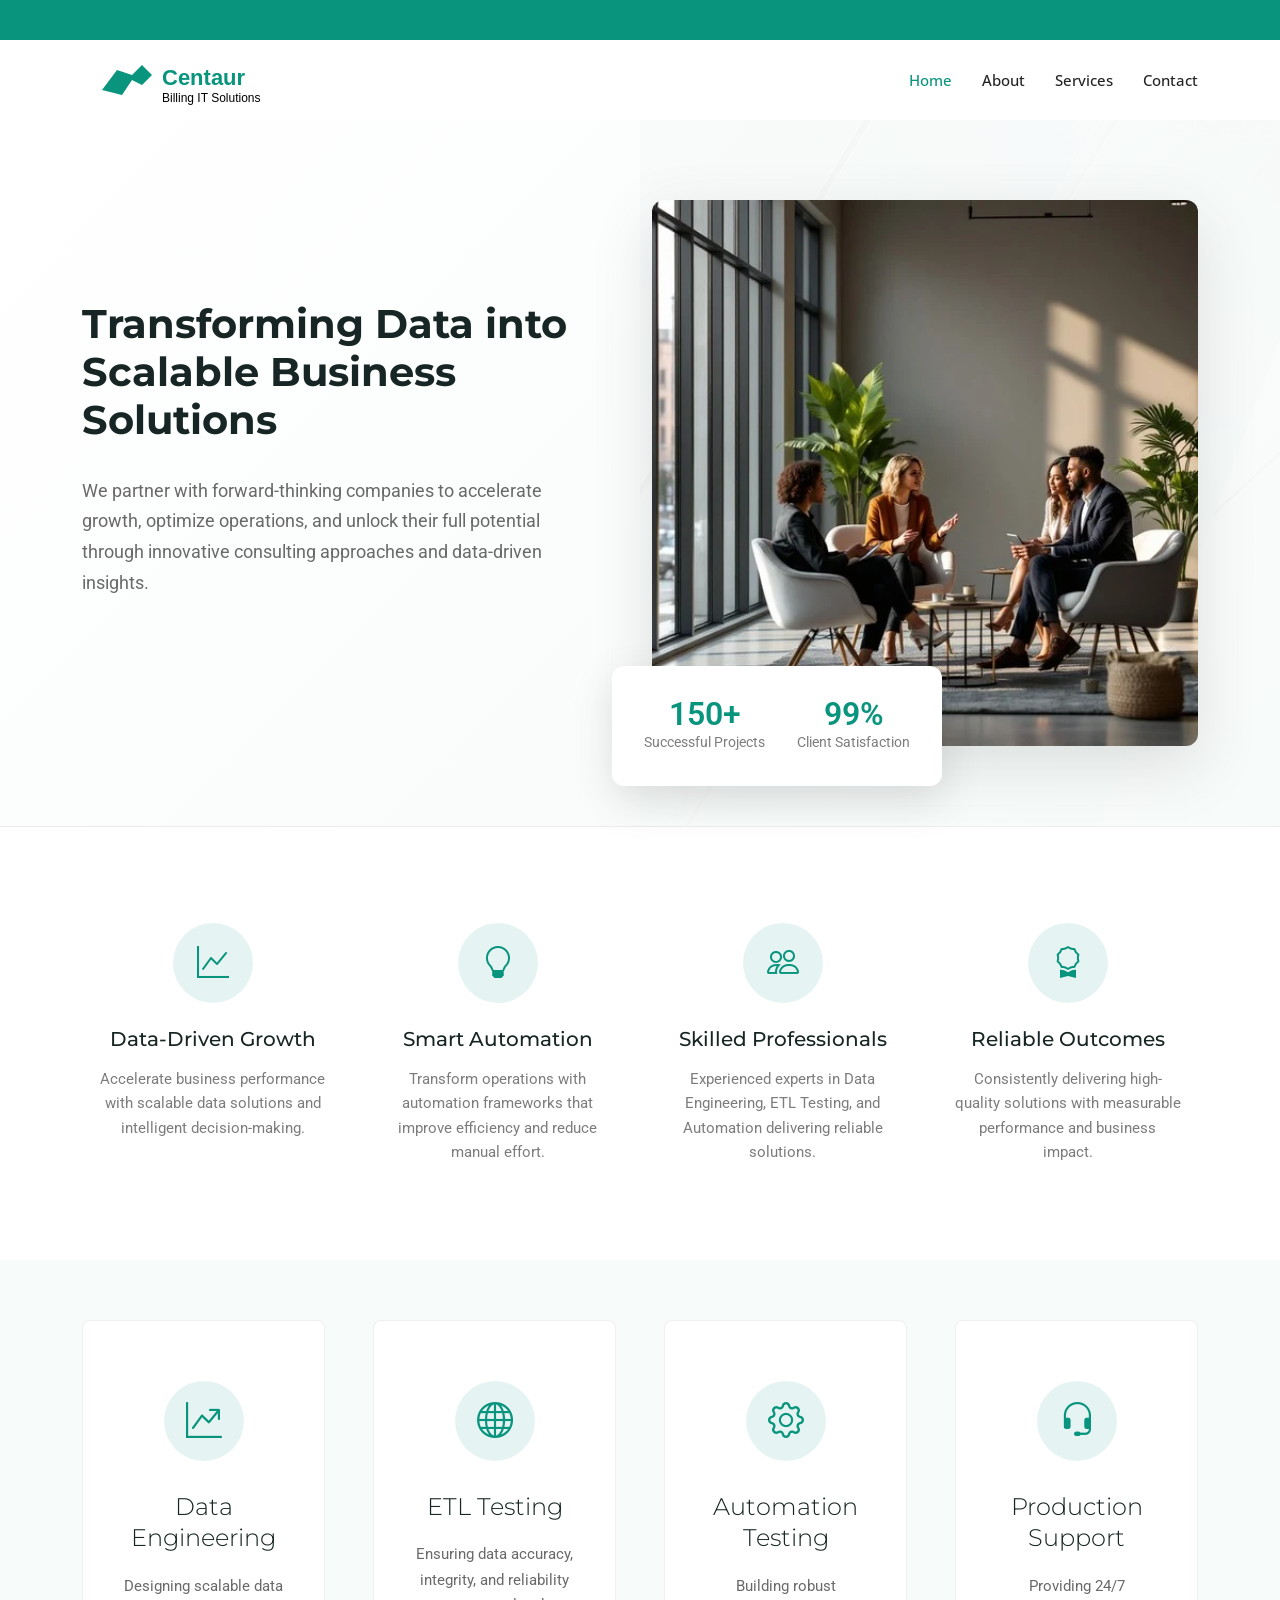
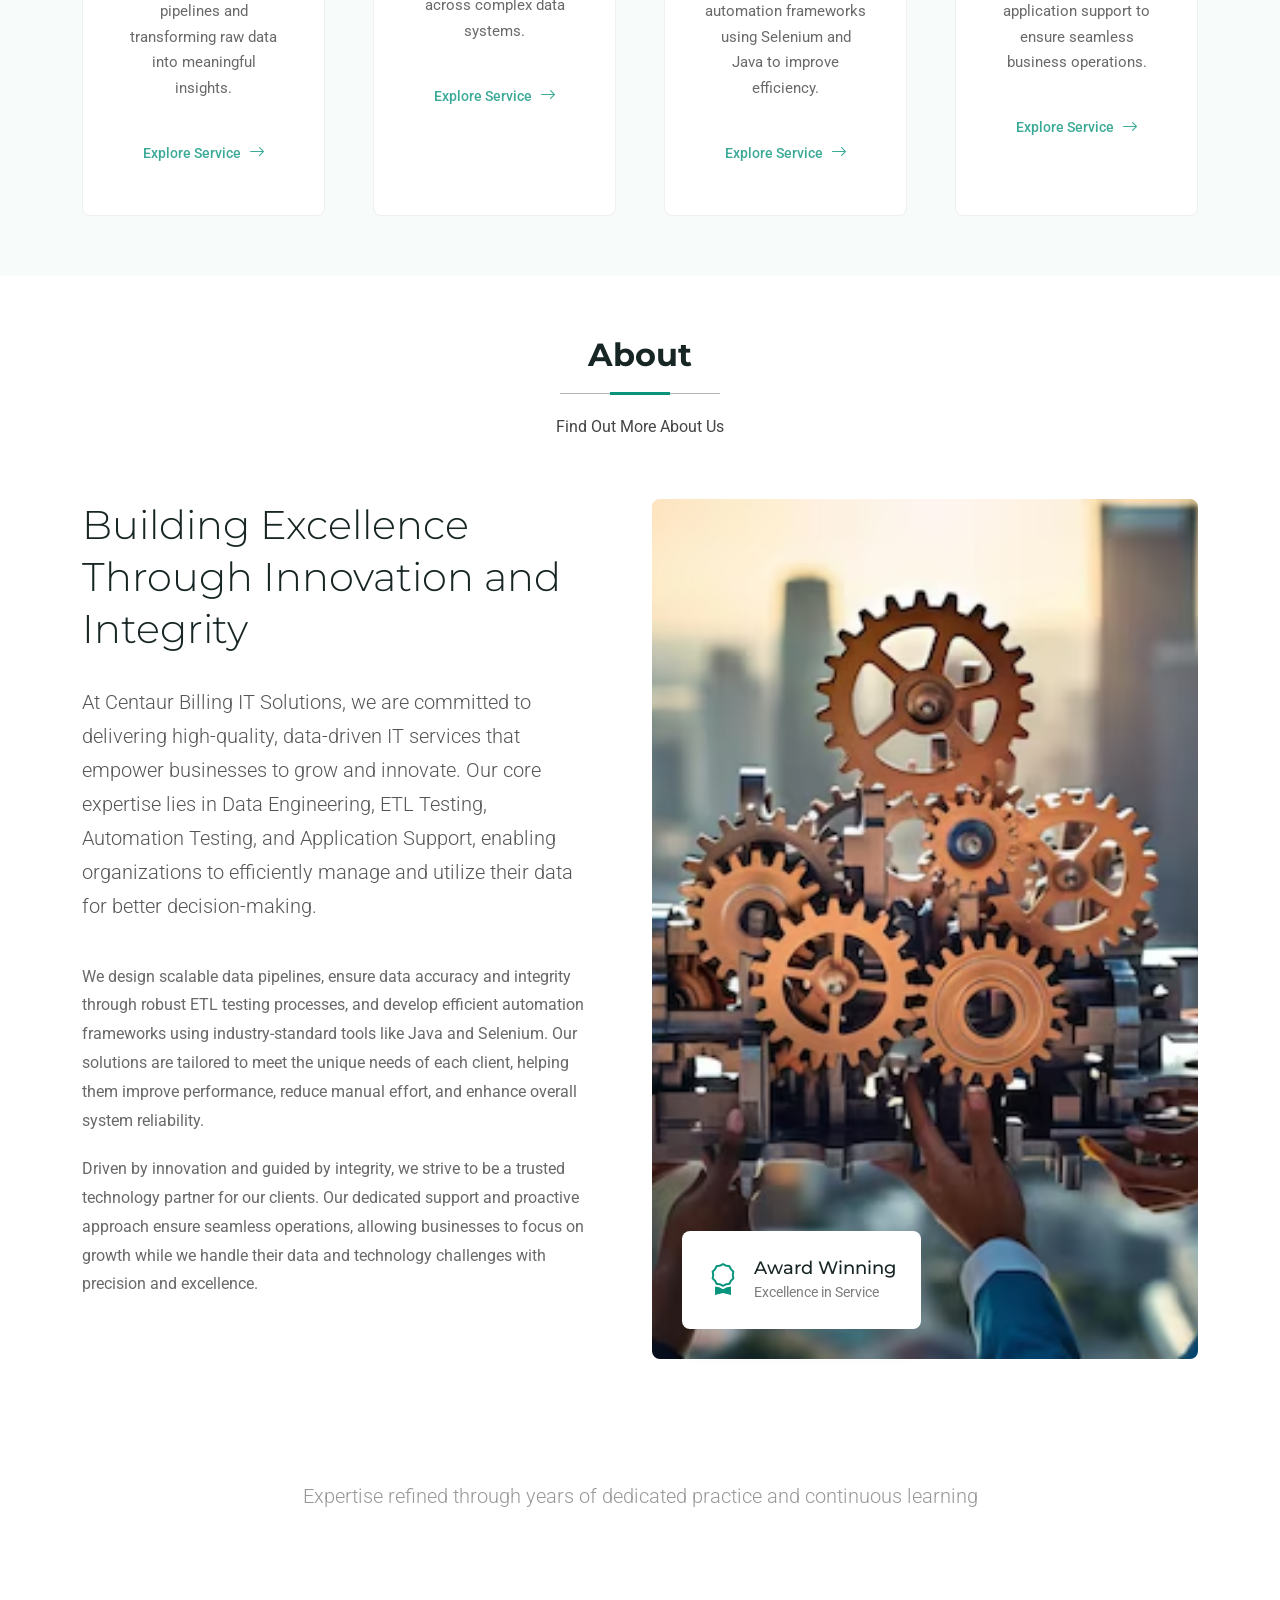
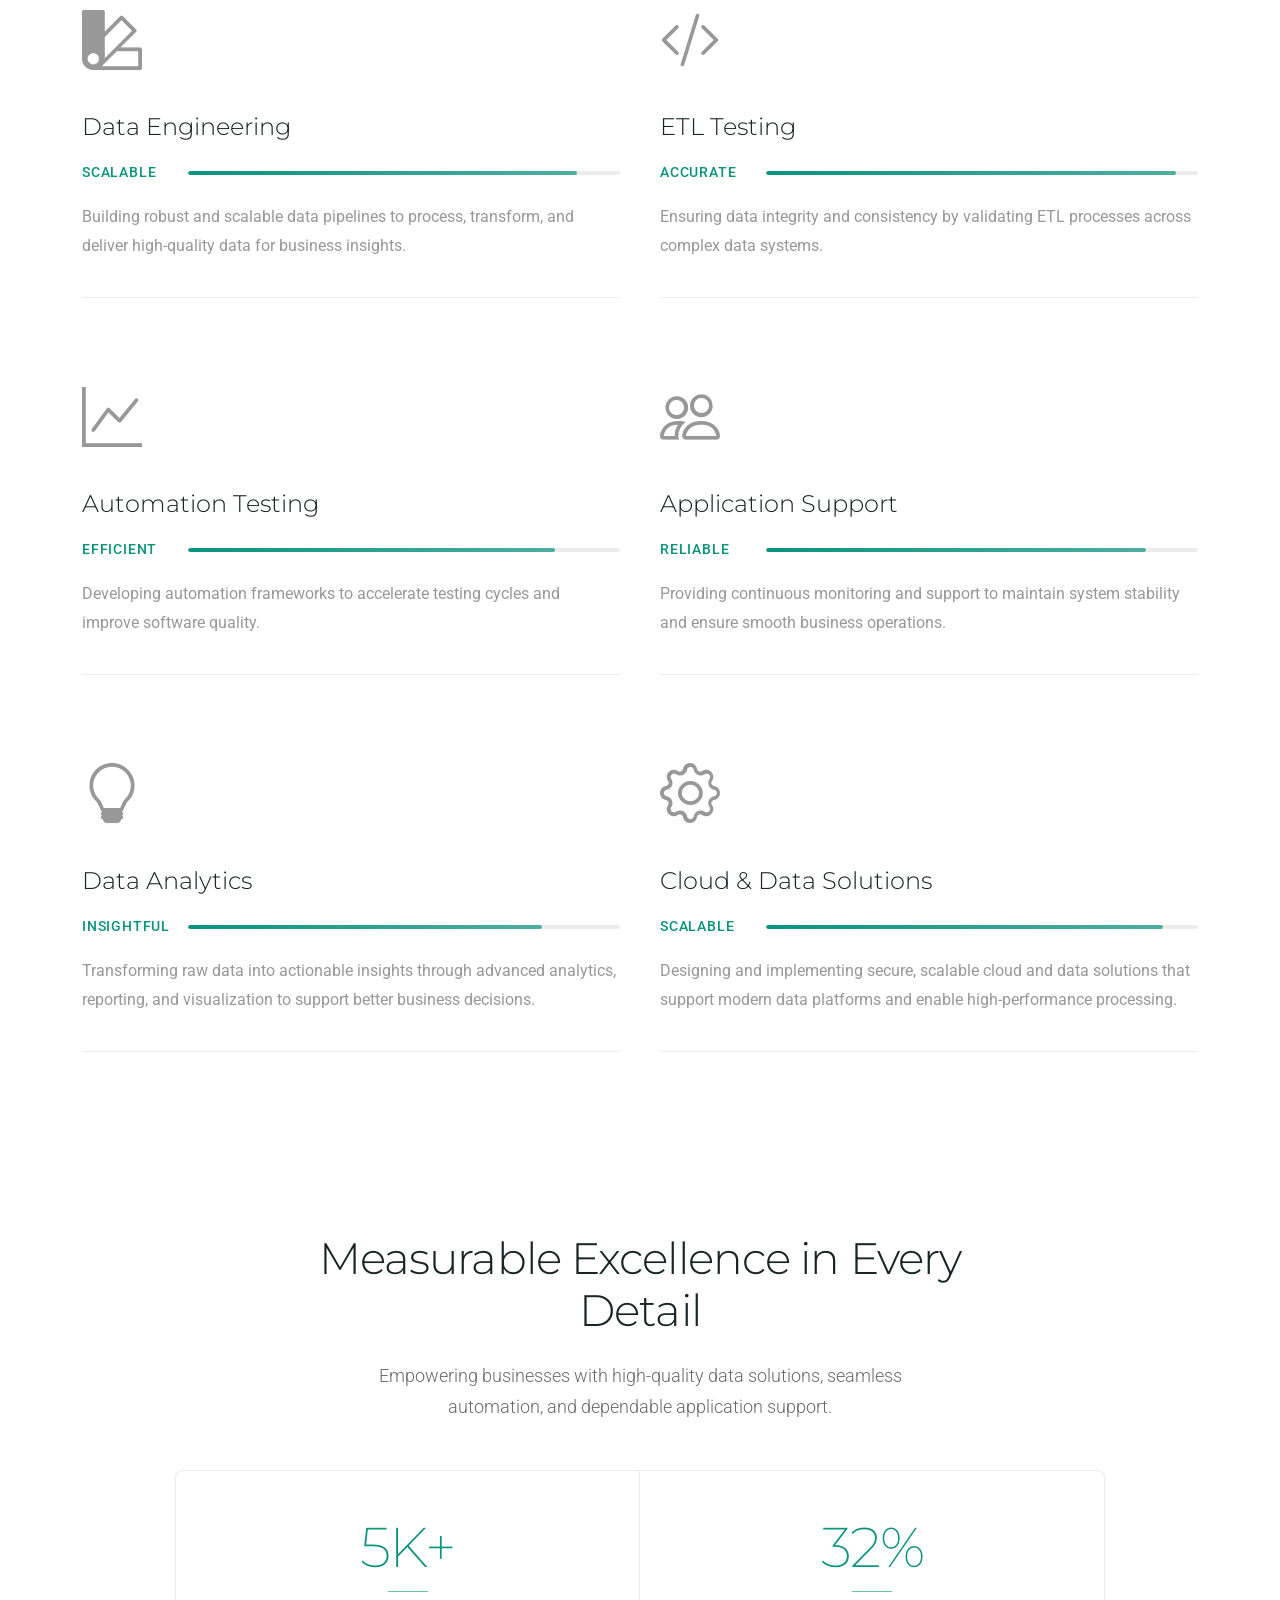
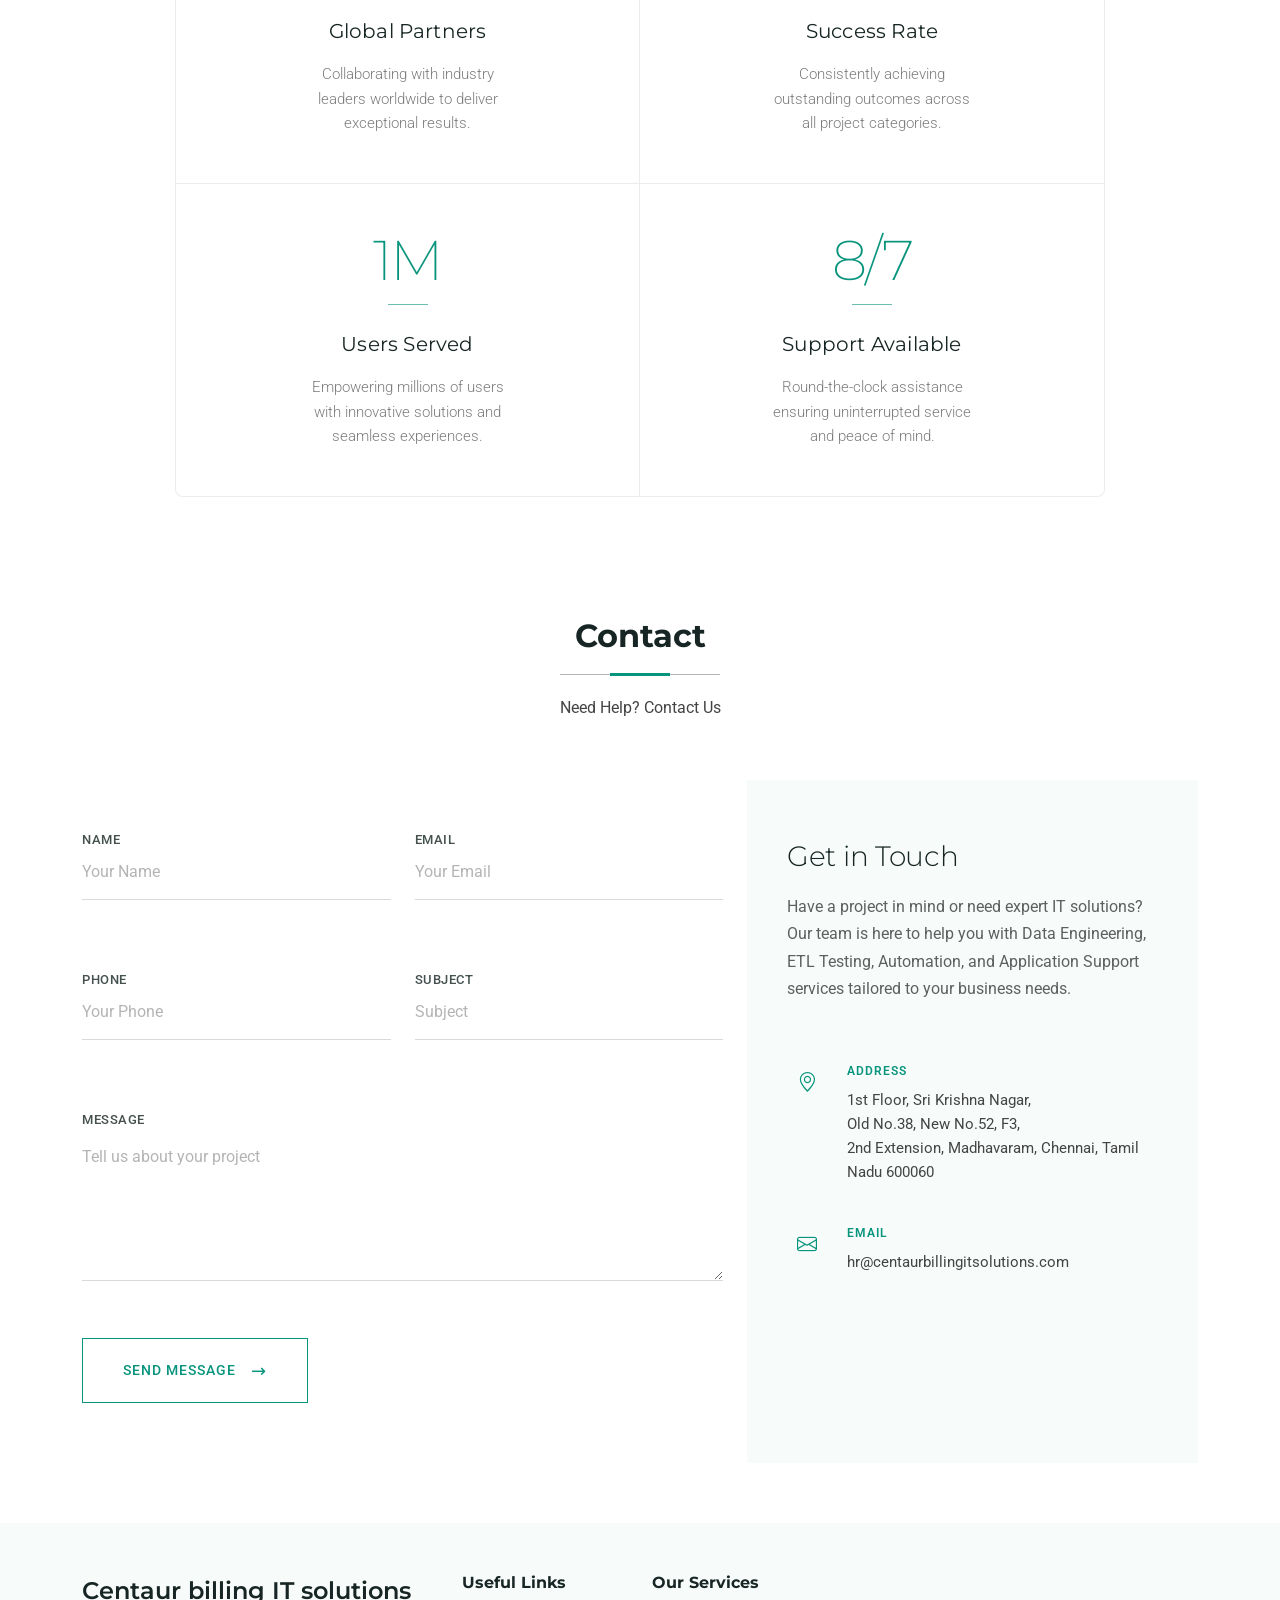
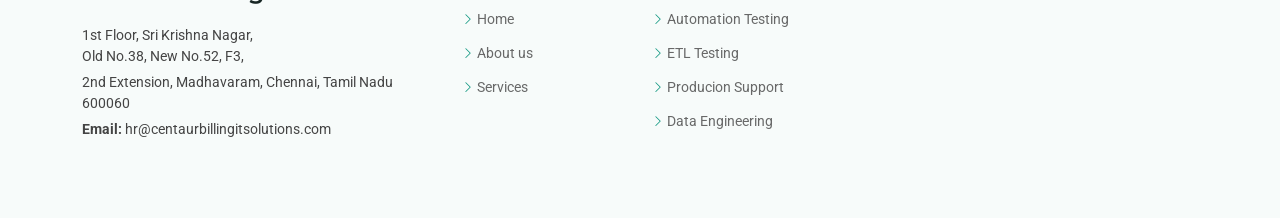
==== commit a9a6c6ee: "Updated UI and fixed bugs" ====
--- a/index.html
+++ b/index.html
@@ -514,50 +514,33 @@
                   </div>
                   <div class="contact-details">
                     <span class="method-label">Address</span>
-                    <p>892 Park Avenue, Manhattan<br>New York, NY 10075</p>
-                  </div>
-                </div>
-
+                    <p>1st Floor, Sri Krishna Nagar,<br>Old No.38, New No.52, F3,</p>
+                    <P>2nd Extension, Madhavaram, Chennai, Tamil Nadu 600060</P>
+                  </div>
+                </div>
                 <div class="contact-method" data-aos="fade-in" data-aos-delay="400">
                   <div class="contact-icon">
                     <i class="bi bi-envelope"></i>
                   </div>
                   <div class="contact-details">
                     <span class="method-label">Email</span>
-                    <p>hello@businessdemo.com</p>
-                  </div>
-                </div>
-
-                <div class="contact-method" data-aos="fade-in" data-aos-delay="450">
+                    <p>hr@centaurbillingitsolutions.com</p>
+                  </div>
+                </div>
+
+                <!-- <div class="contact-method" data-aos="fade-in" data-aos-delay="450">
                   <div class="contact-icon">
                     <i class="bi bi-telephone"></i>
                   </div>
                   <div class="contact-details">
-                    <span class="method-label">Phone</span>
-                    <p>+1 (555) 789-2468</p>
-                  </div>
-                </div>
+                    <span class="method-label">Phone</span> 
+                    <p></p>
+                  </div>
+                </div> -->
 
                 <div class="contact-method" data-aos="fade-in" data-aos-delay="500">
                 </div>
               </div>
-
-              <!-- <div class="connect-section" data-aos="fade-up" data-aos-delay="550"> -->
-                <!-- <span class="connect-label">Connect with us</span>
-                <div class="social-links">
-                  <a href="#" class="social-link">
-                    <i class="bi bi-linkedin"></i>
-                  </a>
-                  <a href="#" class="social-link">
-                    <i class="bi bi-twitter-x"></i>
-                  </a>
-                  <a href="#" class="social-link">
-                    <i class="bi bi-instagram"></i>
-                  </a>
-                  <a href="#" class="social-link">
-                    <i class="bi bi-facebook"></i>
-                  </a>
-                </div> -->
               </div>
             </div>
           </div>
@@ -576,10 +559,10 @@
             <span class="sitename">Centaur billing IT solutions</span>
           </a>
           <div class="footer-contact pt-3">
-            <p>A108 Adam Street</p>
-            <p>New York, NY 535022</p>
-            <p class="mt-3"><strong>Phone:</strong> <span>+1 5589 55488 55</span></p>
-            <p><strong>Email:</strong> <span>info@example.com</span></p>
+            <p>1st Floor, Sri Krishna Nagar,<br>Old No.38, New No.52, F3,</p>
+            <P>2nd Extension, Madhavaram, Chennai, Tamil Nadu 600060</P>
+            <!-- <p class="mt-3"><strong>Phone:</strong> <span></span></p> -->
+            <p><strong>Email:</strong> <span>hr@centaurbillingitsolutions.com</span></p>
           </div>
         </div>
 
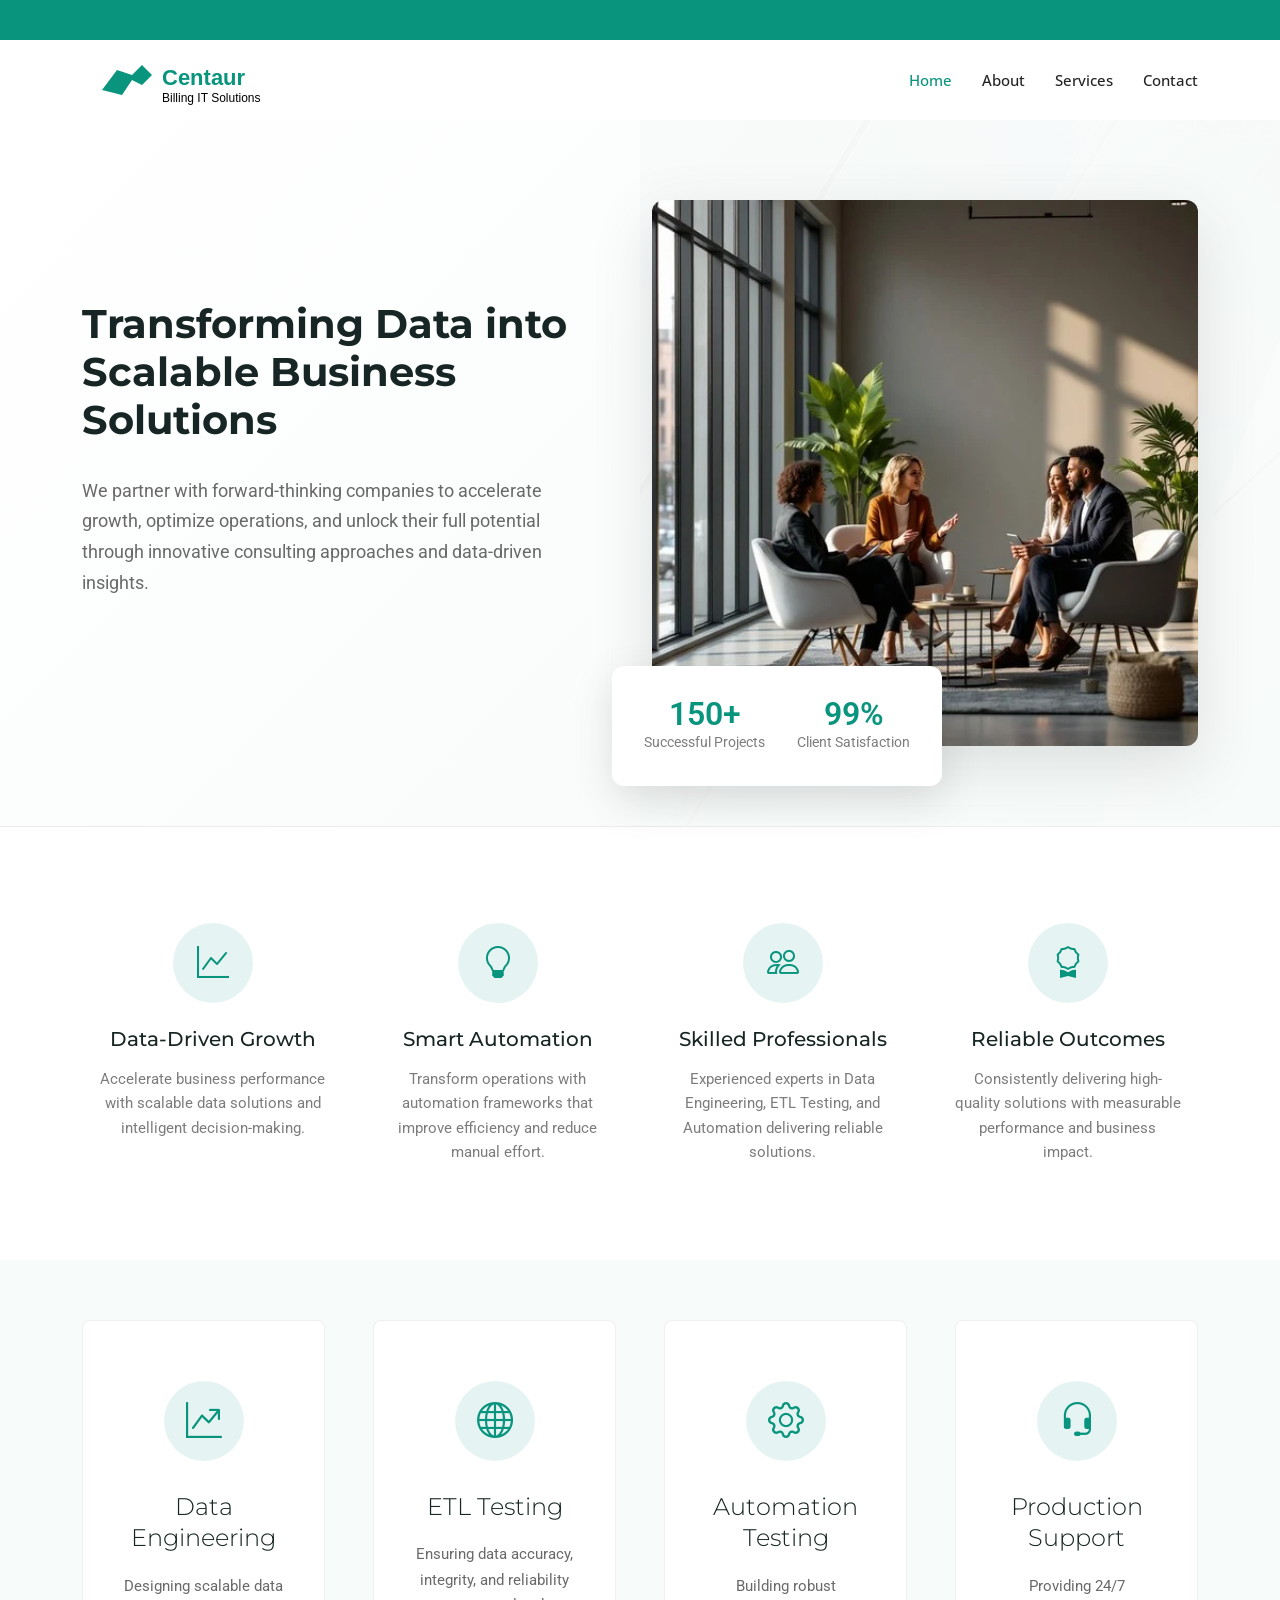
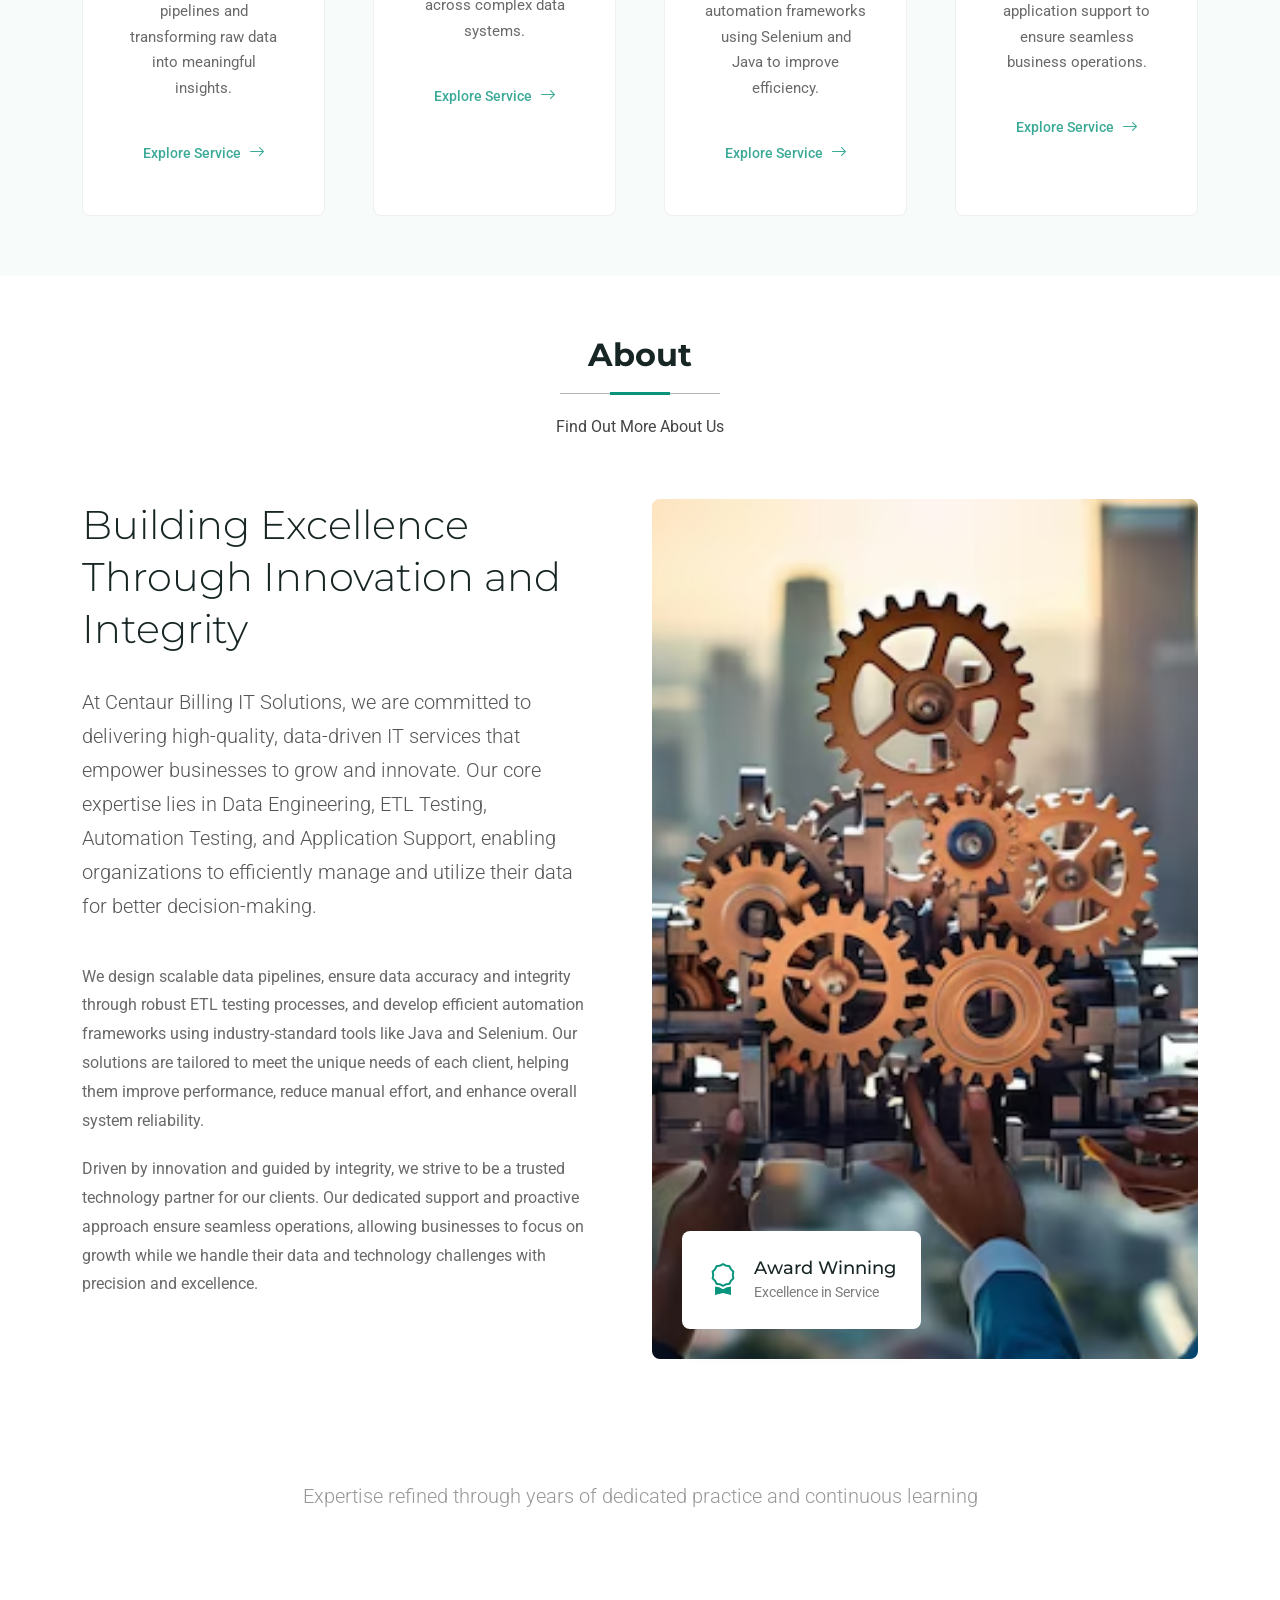
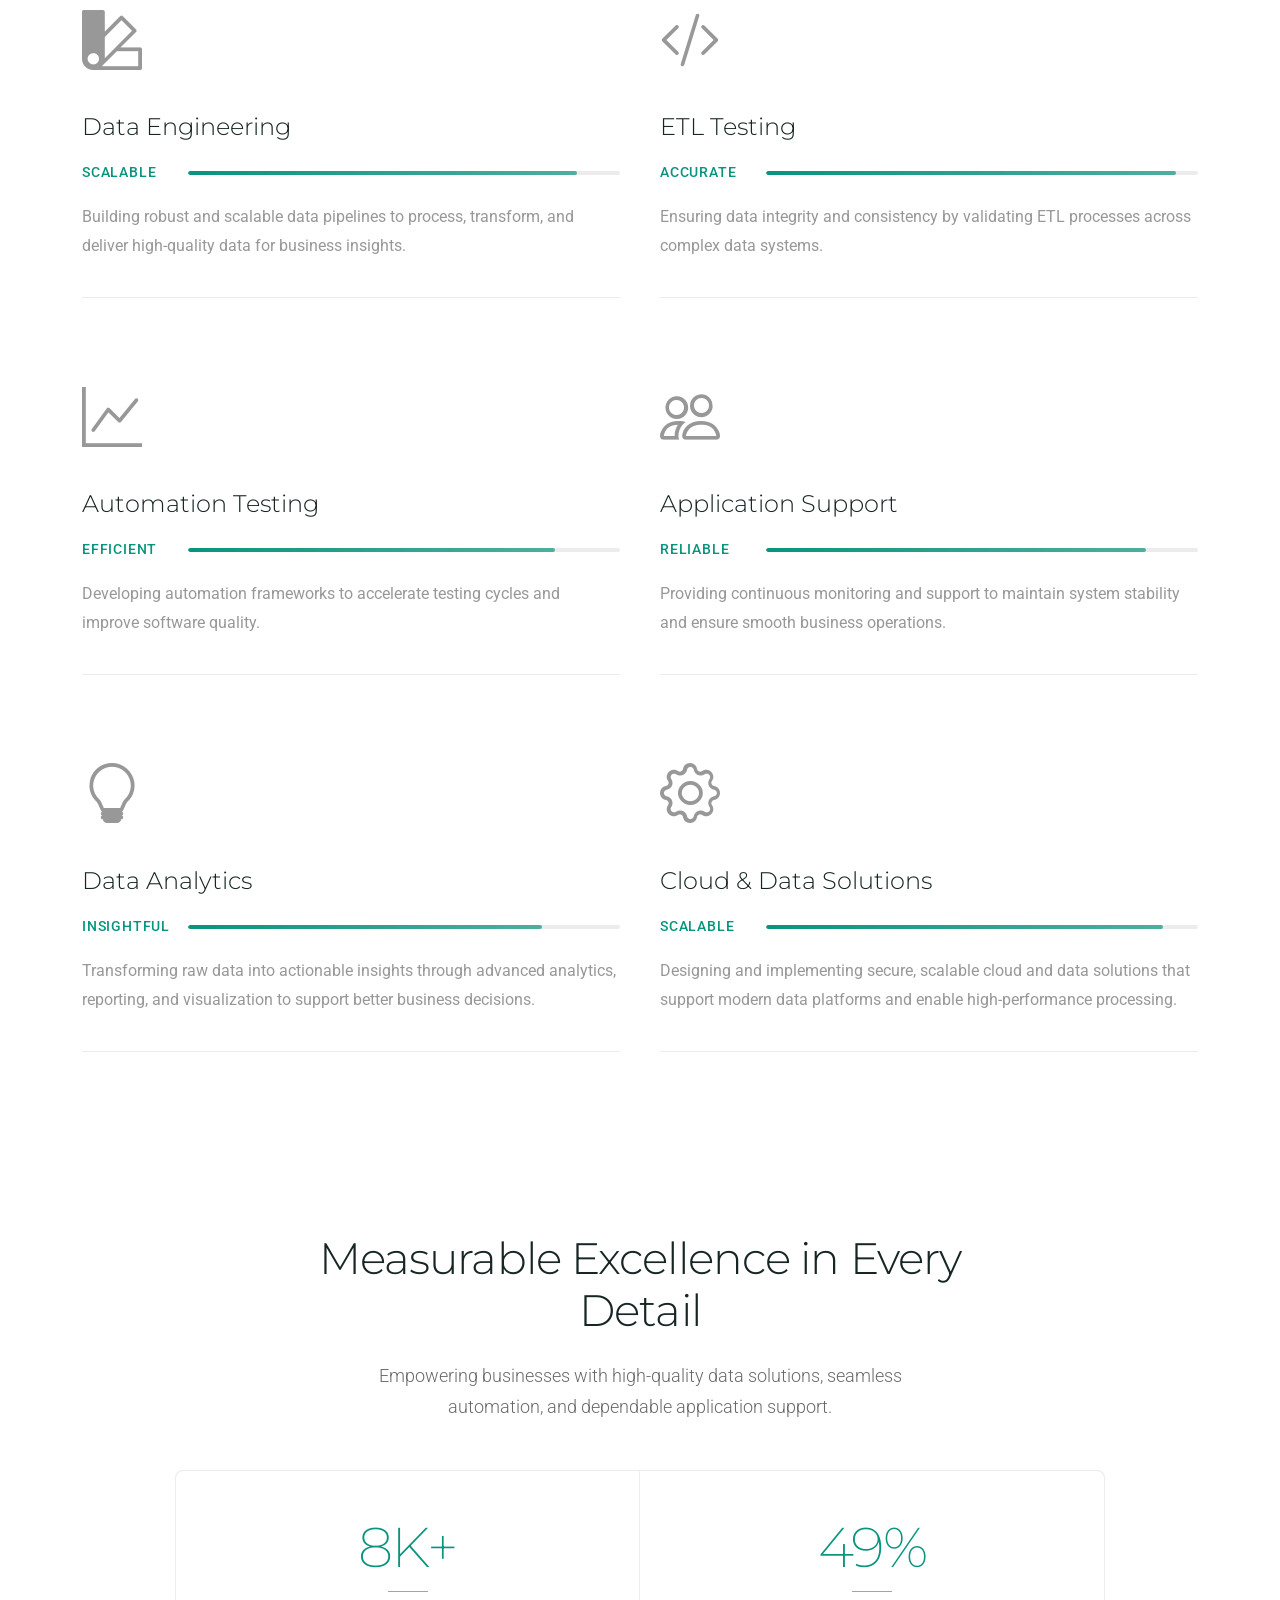
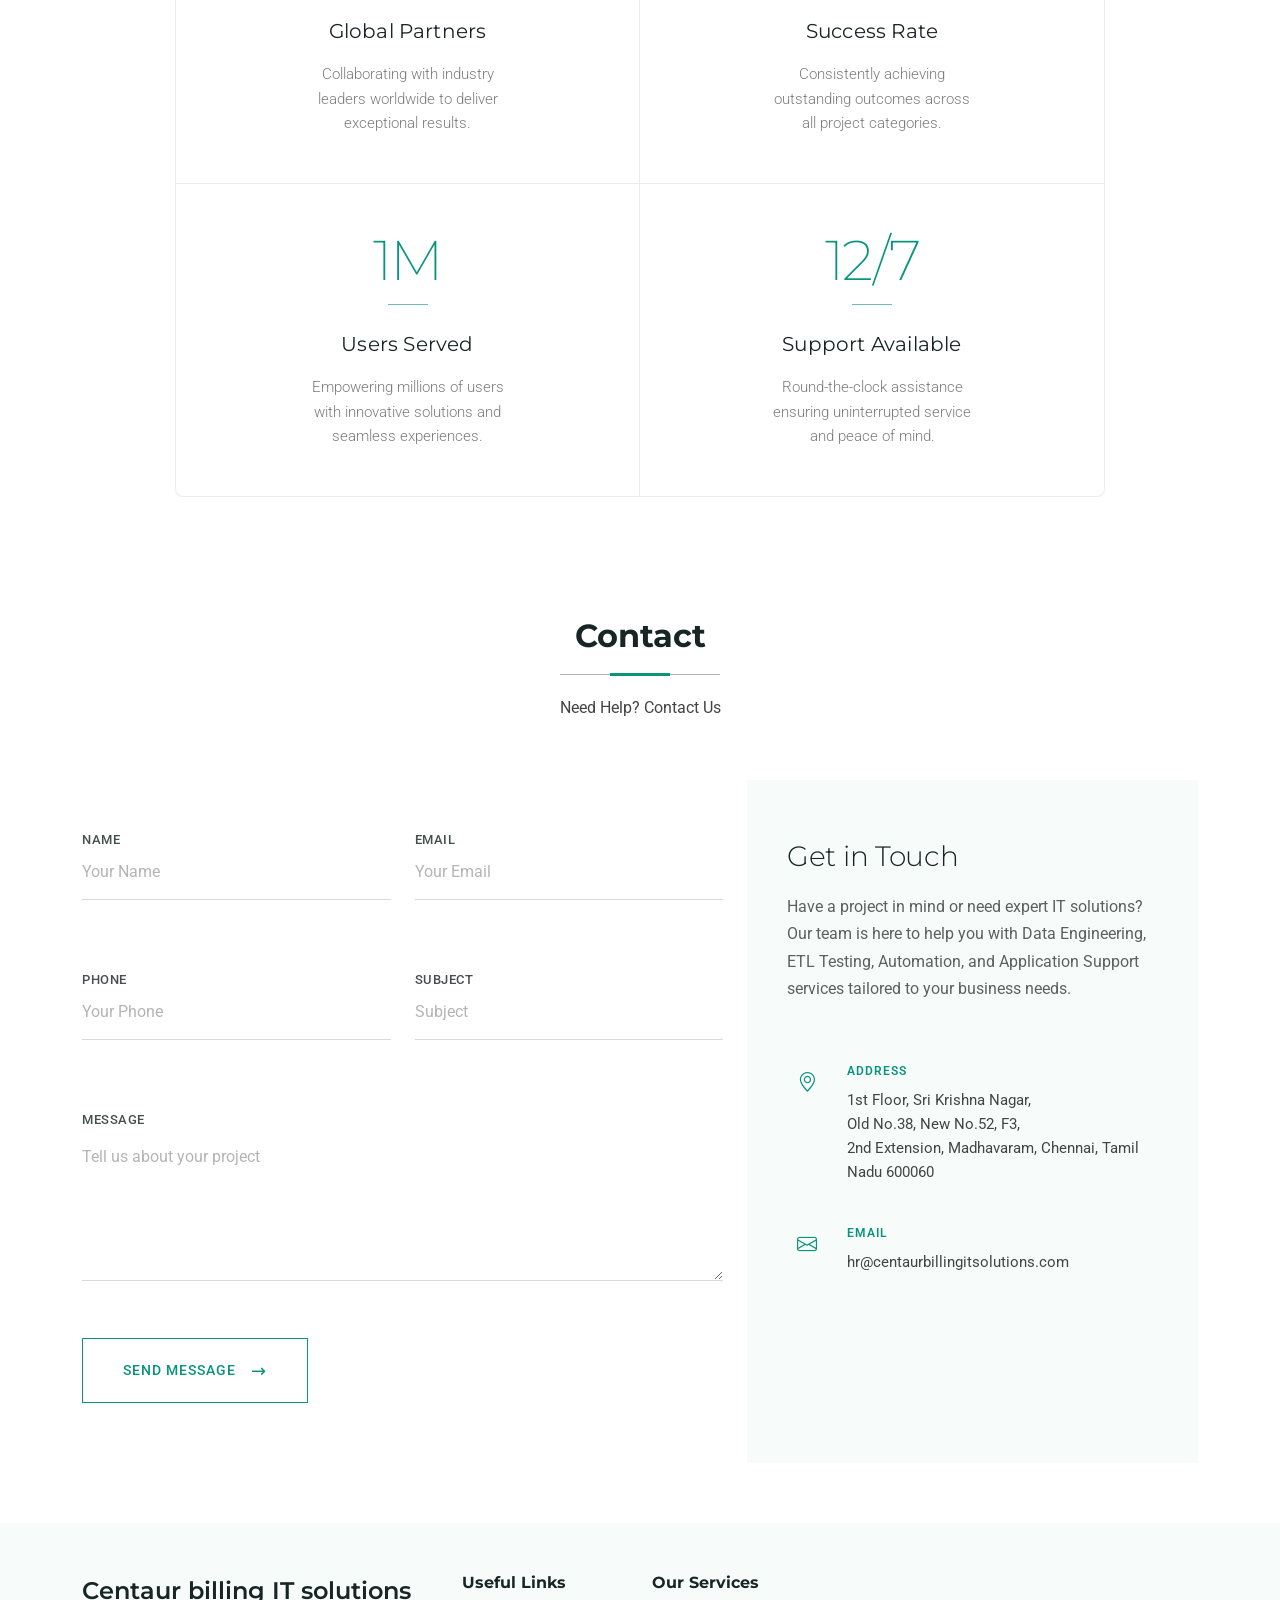
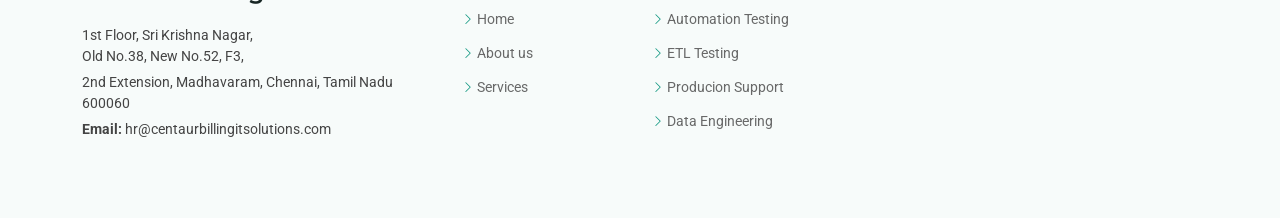
==== commit 8e6ace8e: "Updated favicon and website pages" ====
--- a/index.html
+++ b/index.html
@@ -9,8 +9,12 @@
   <meta name="keywords" content="">
 
   <!-- Favicons -->
-  <link href="./assets/img/favicon.svg" rel="icon">
-  <link href="assets/img/apple-touch-icon.png" rel="apple-touch-icon">
+  <!-- <link href="./assets/img/favicon.svg" rel="icon">
+  <link href="assets/img/apple-touch-icon.png" rel="apple-touch-icon"> -->
+  <link rel="icon" href="/favicon.ico" type="image/x-icon">
+  <link rel="icon" type="image/png" sizes="32x32" href="/assets/img/favicon-32x32.png">
+  <link rel="icon" type="image/png" sizes="16x16" href="/assets/img/favicon-16x16.png">
+  <link rel="apple-touch-icon" sizes="180x180" href="/assets/img/apple-touch-icon.png">
 
   <!-- Fonts -->
   <link href="https://fonts.googleapis.com" rel="preconnect">
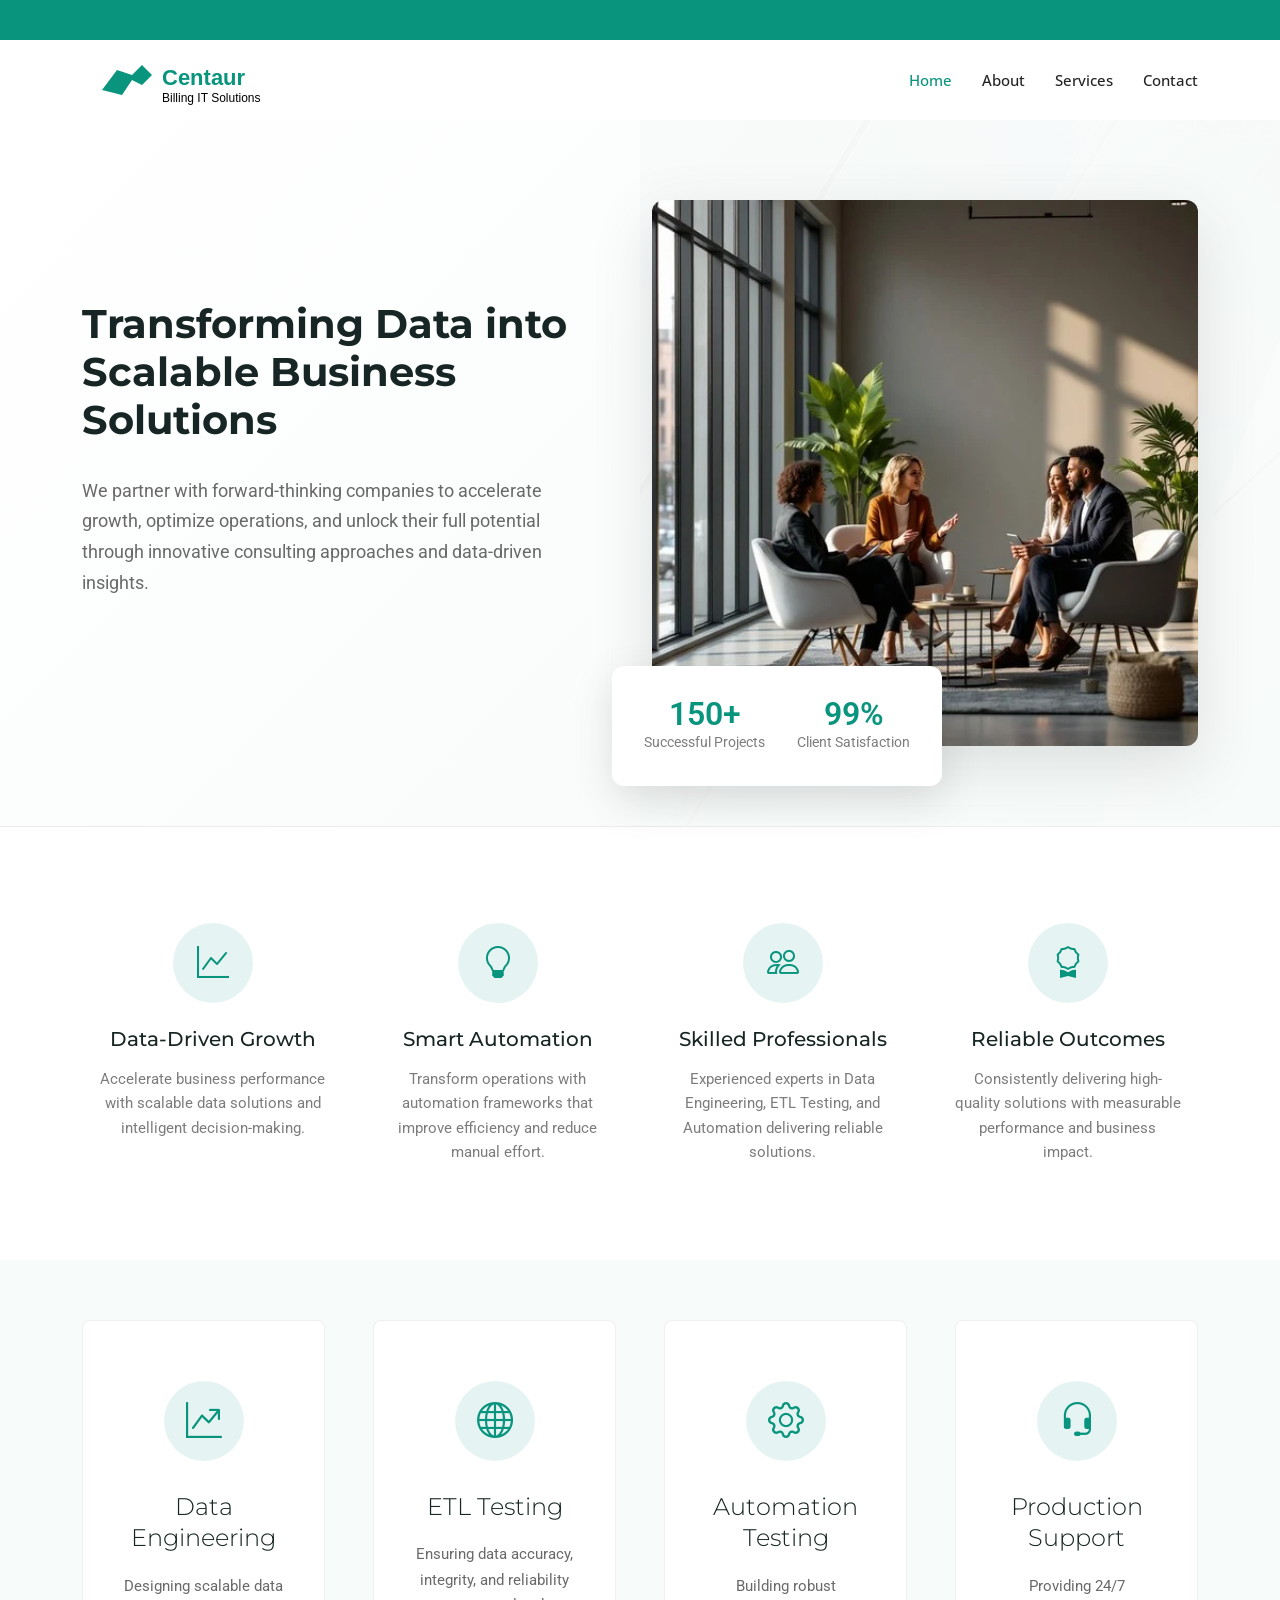
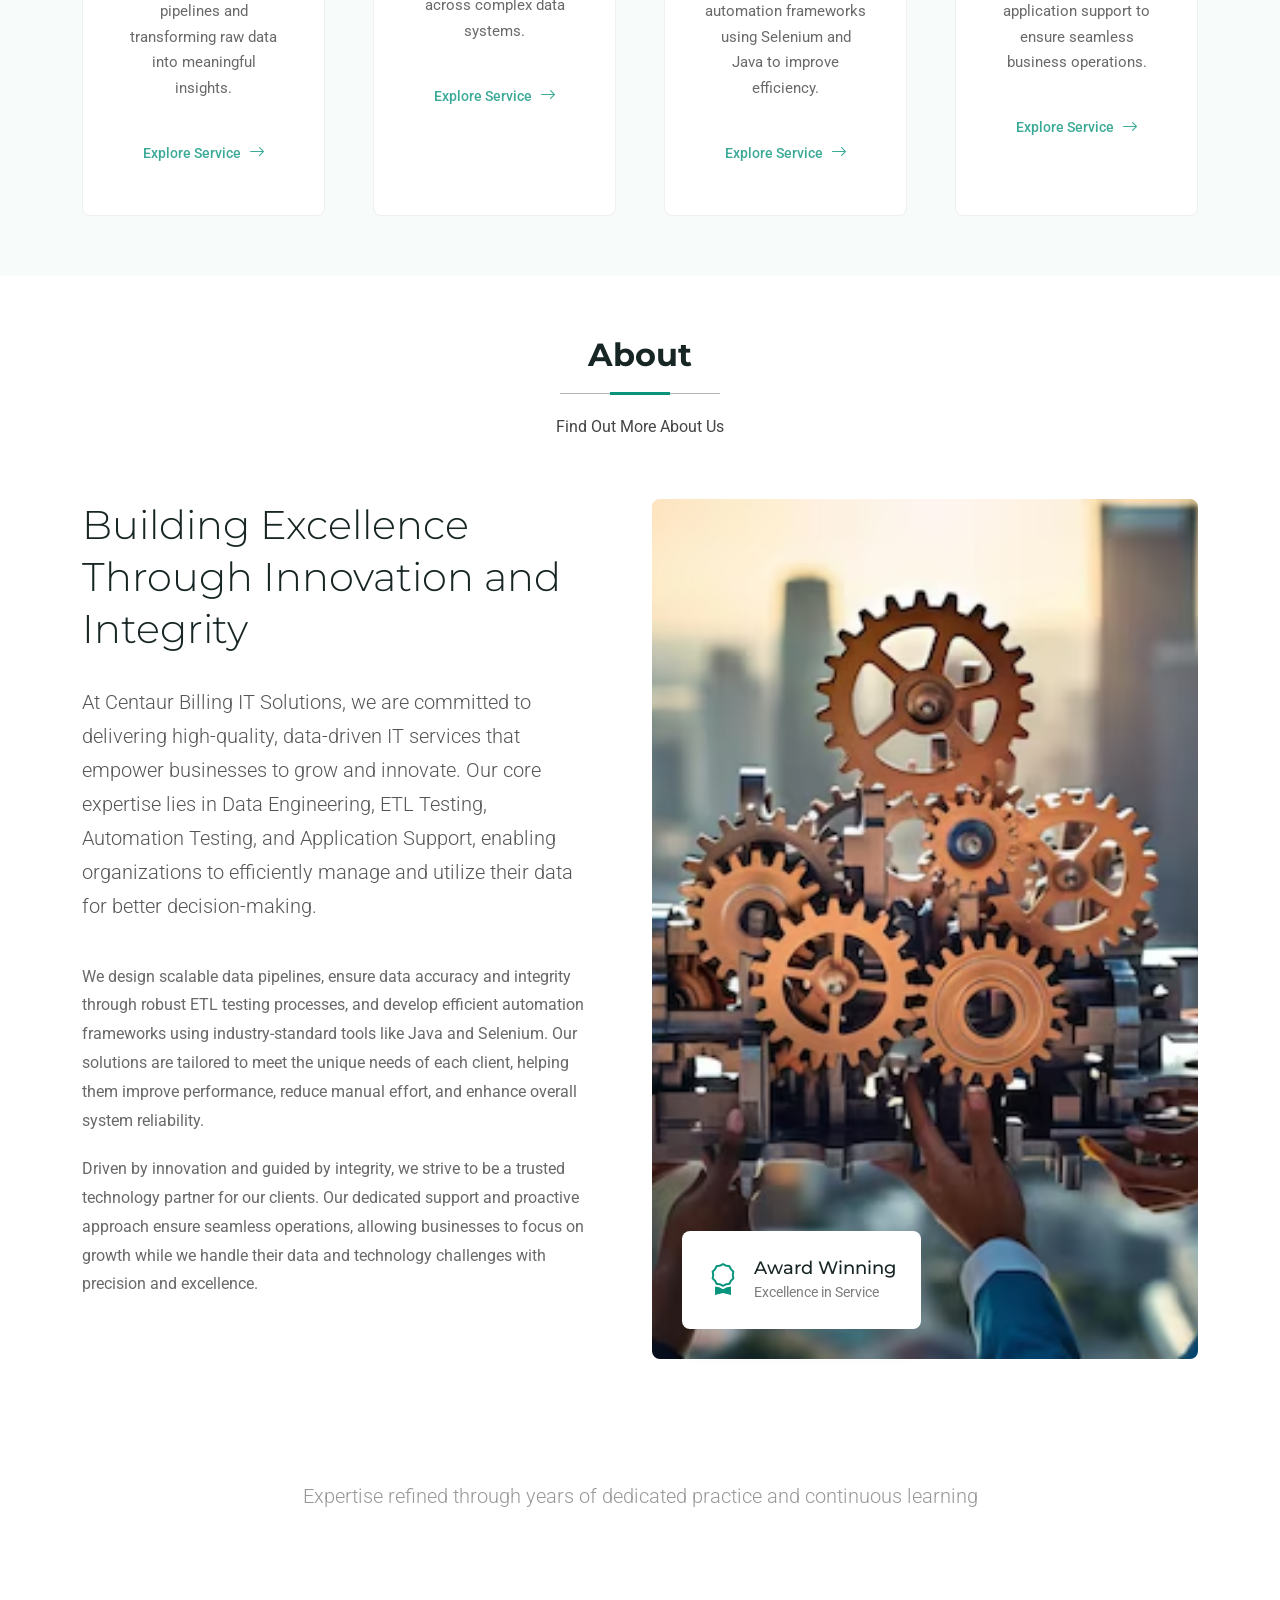
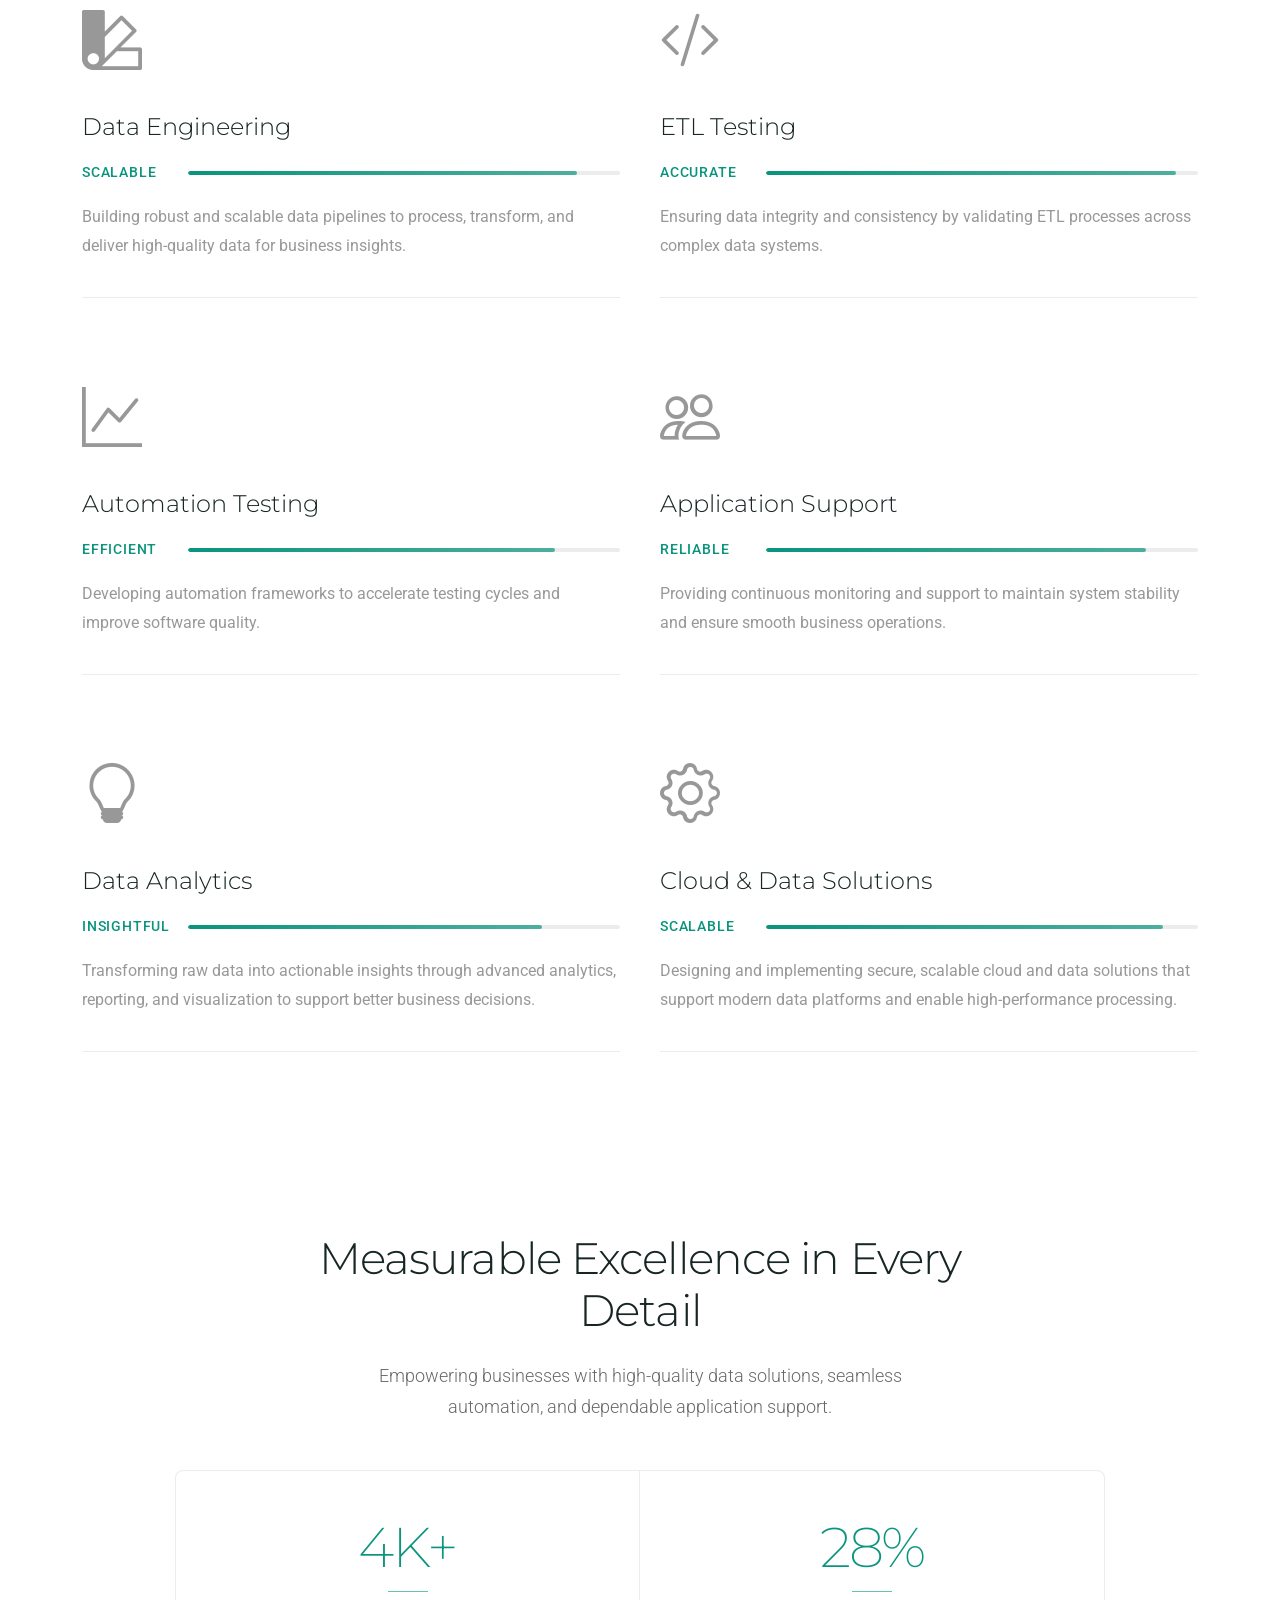
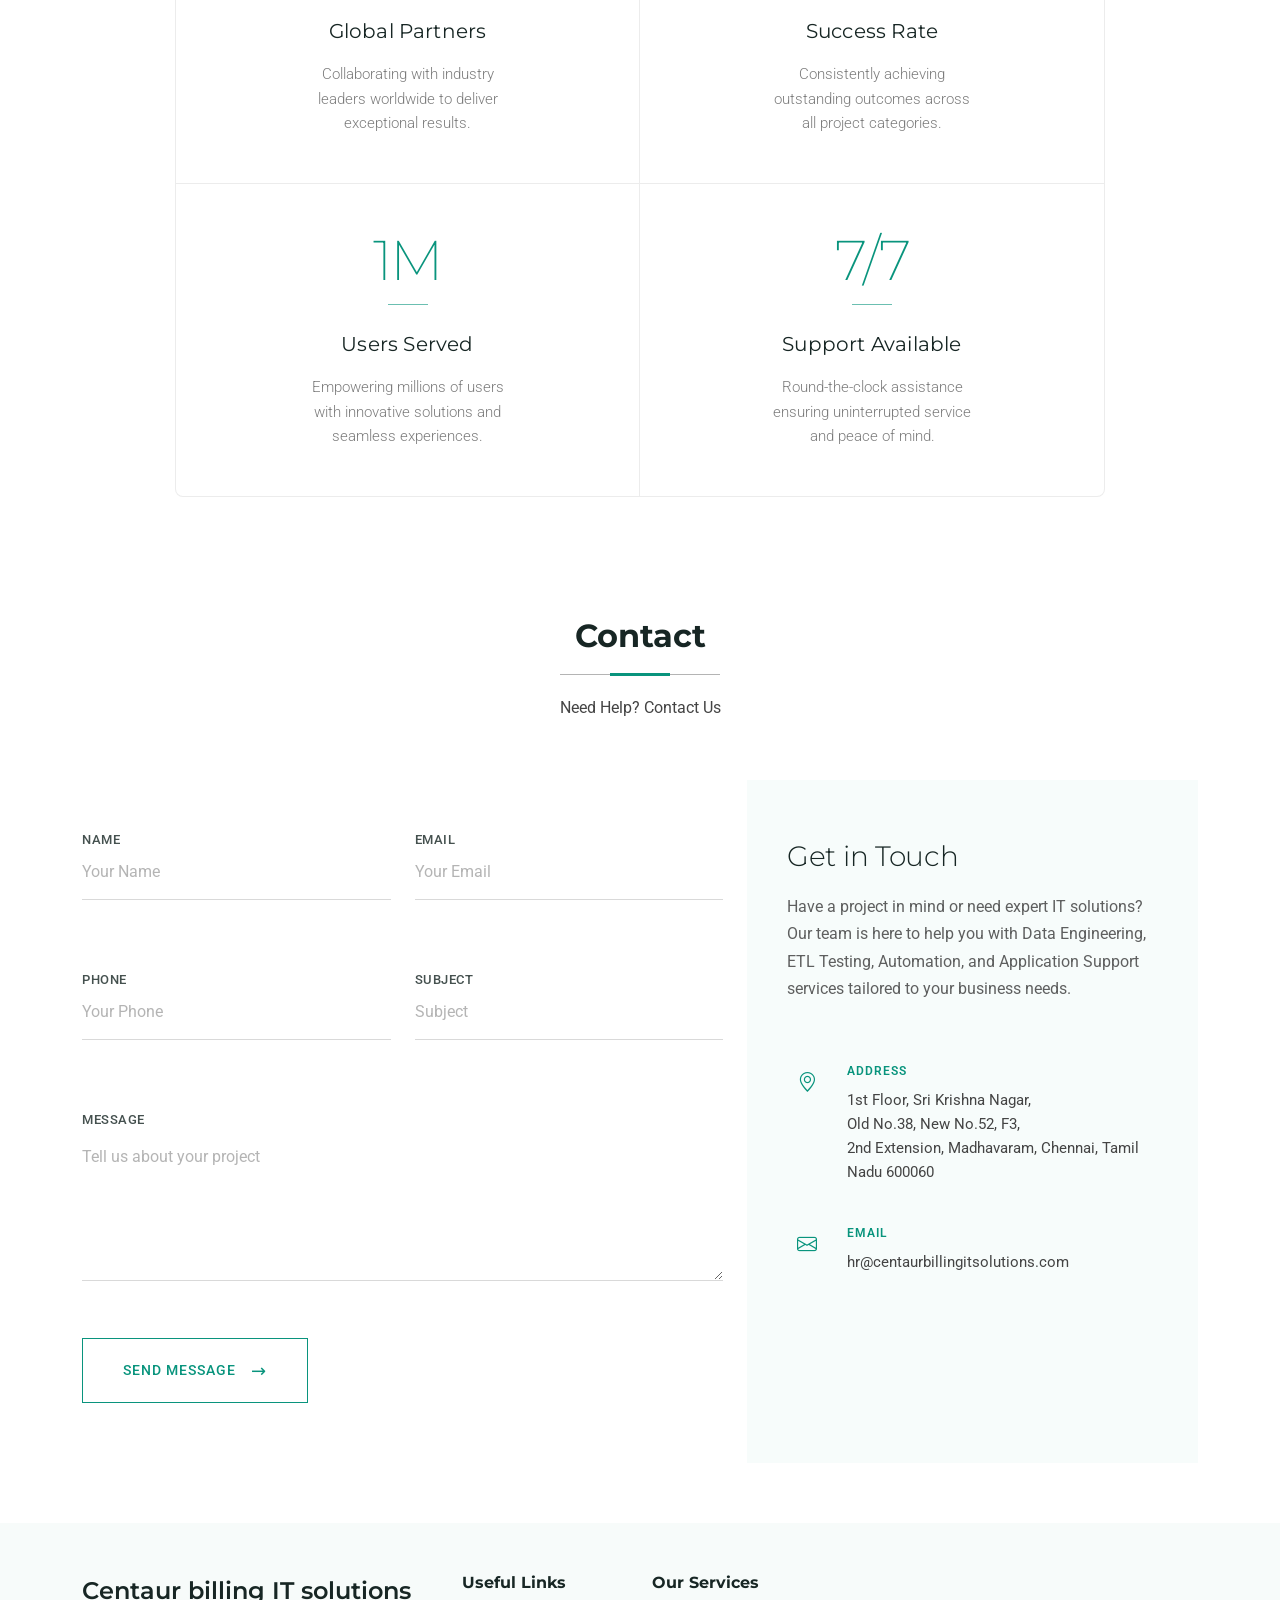
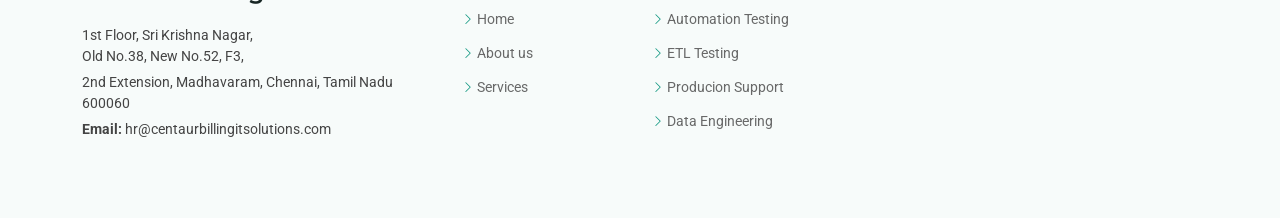
==== commit 05dfc151: "Updated favicon and website pages" ====
--- a/index.html
+++ b/index.html
@@ -9,12 +9,10 @@
   <meta name="keywords" content="">
 
   <!-- Favicons -->
-  <!-- <link href="./assets/img/favicon.svg" rel="icon">
-  <link href="assets/img/apple-touch-icon.png" rel="apple-touch-icon"> -->
-  <link rel="icon" href="/favicon.ico" type="image/x-icon">
-  <link rel="icon" type="image/png" sizes="32x32" href="/assets/img/favicon-32x32.png">
-  <link rel="icon" type="image/png" sizes="16x16" href="/assets/img/favicon-16x16.png">
-  <link rel="apple-touch-icon" sizes="180x180" href="/assets/img/apple-touch-icon.png">
+  <!-- <link href="./assets/img/favicon.svg" rel="icon"> -->
+  <link rel="icon" href="/favicon.png" type="image/x-icon">
+  <link rel="icon" type="image/png" sizes="32x32" href="/assets/img/favicon.png">
+  <link rel="icon" type="image/png" sizes="16x16" href="/assets/img/favicon.png">
 
   <!-- Fonts -->
   <link href="https://fonts.googleapis.com" rel="preconnect">
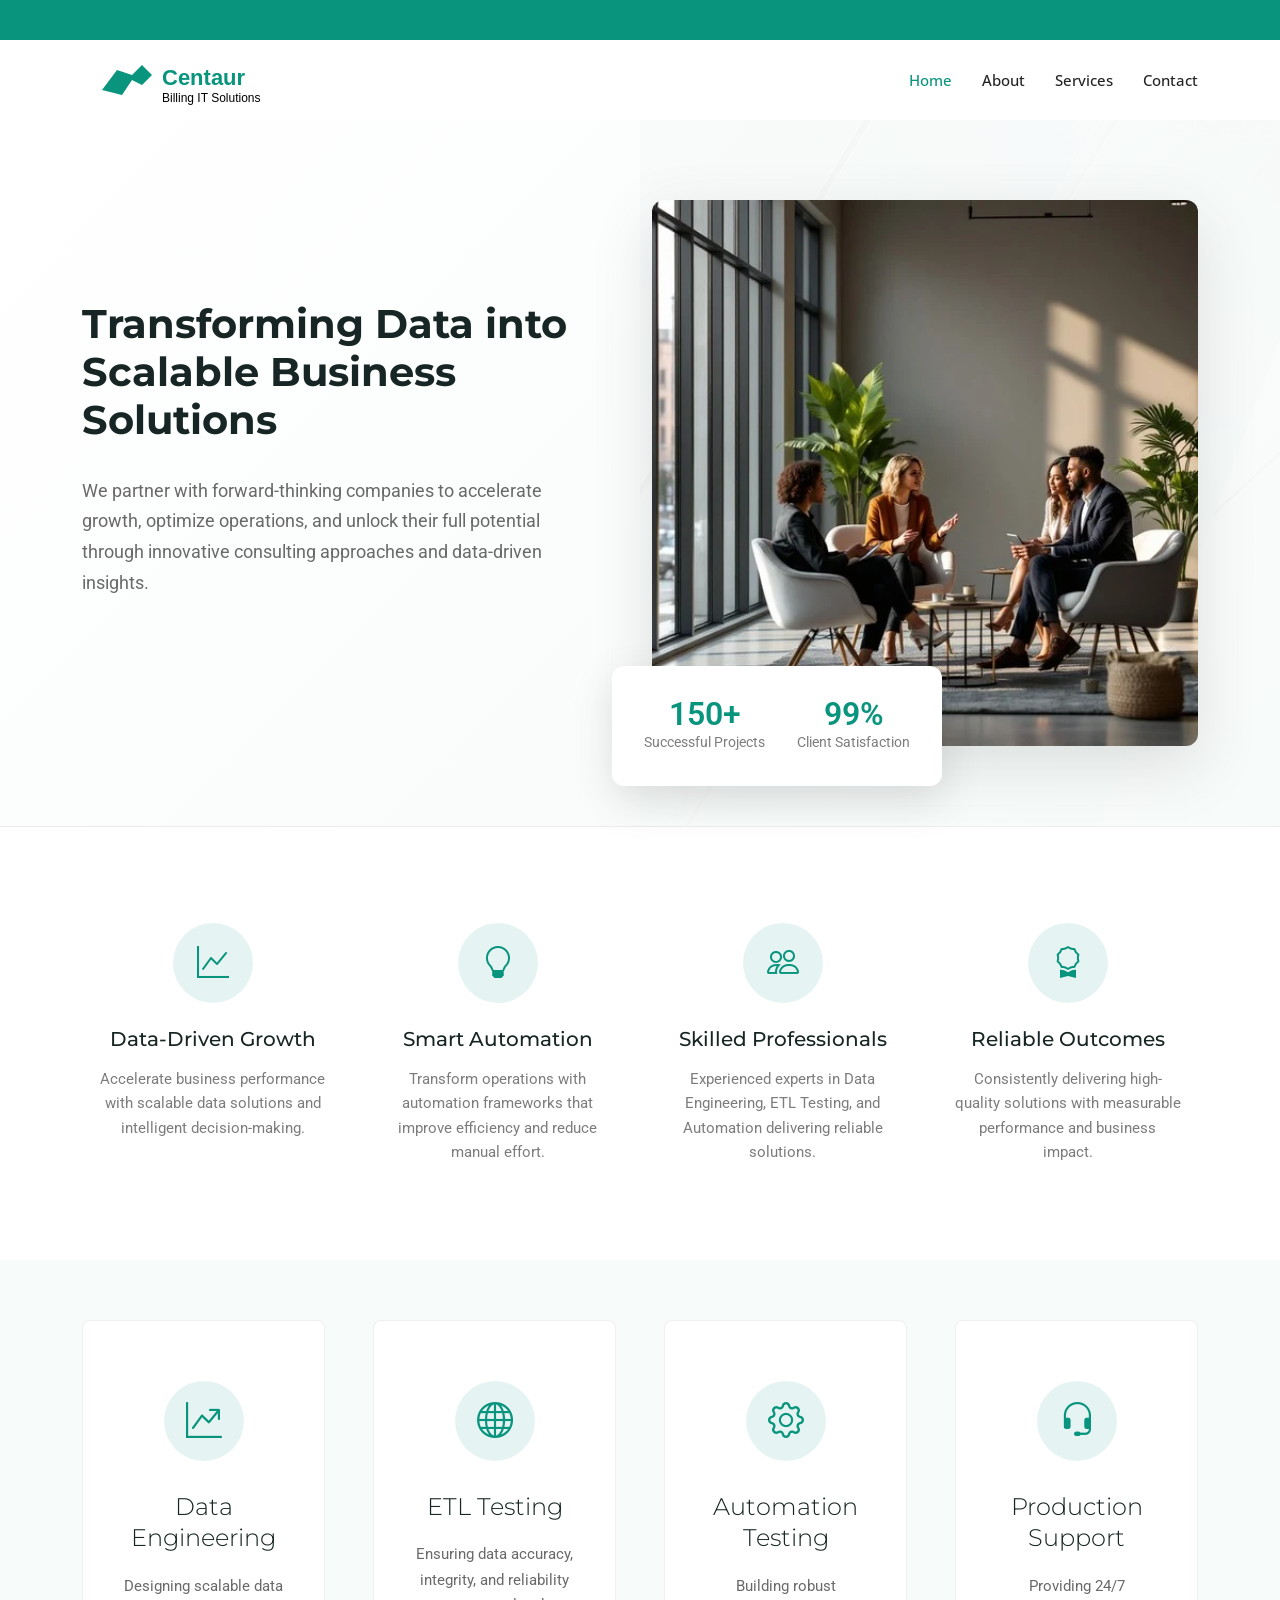
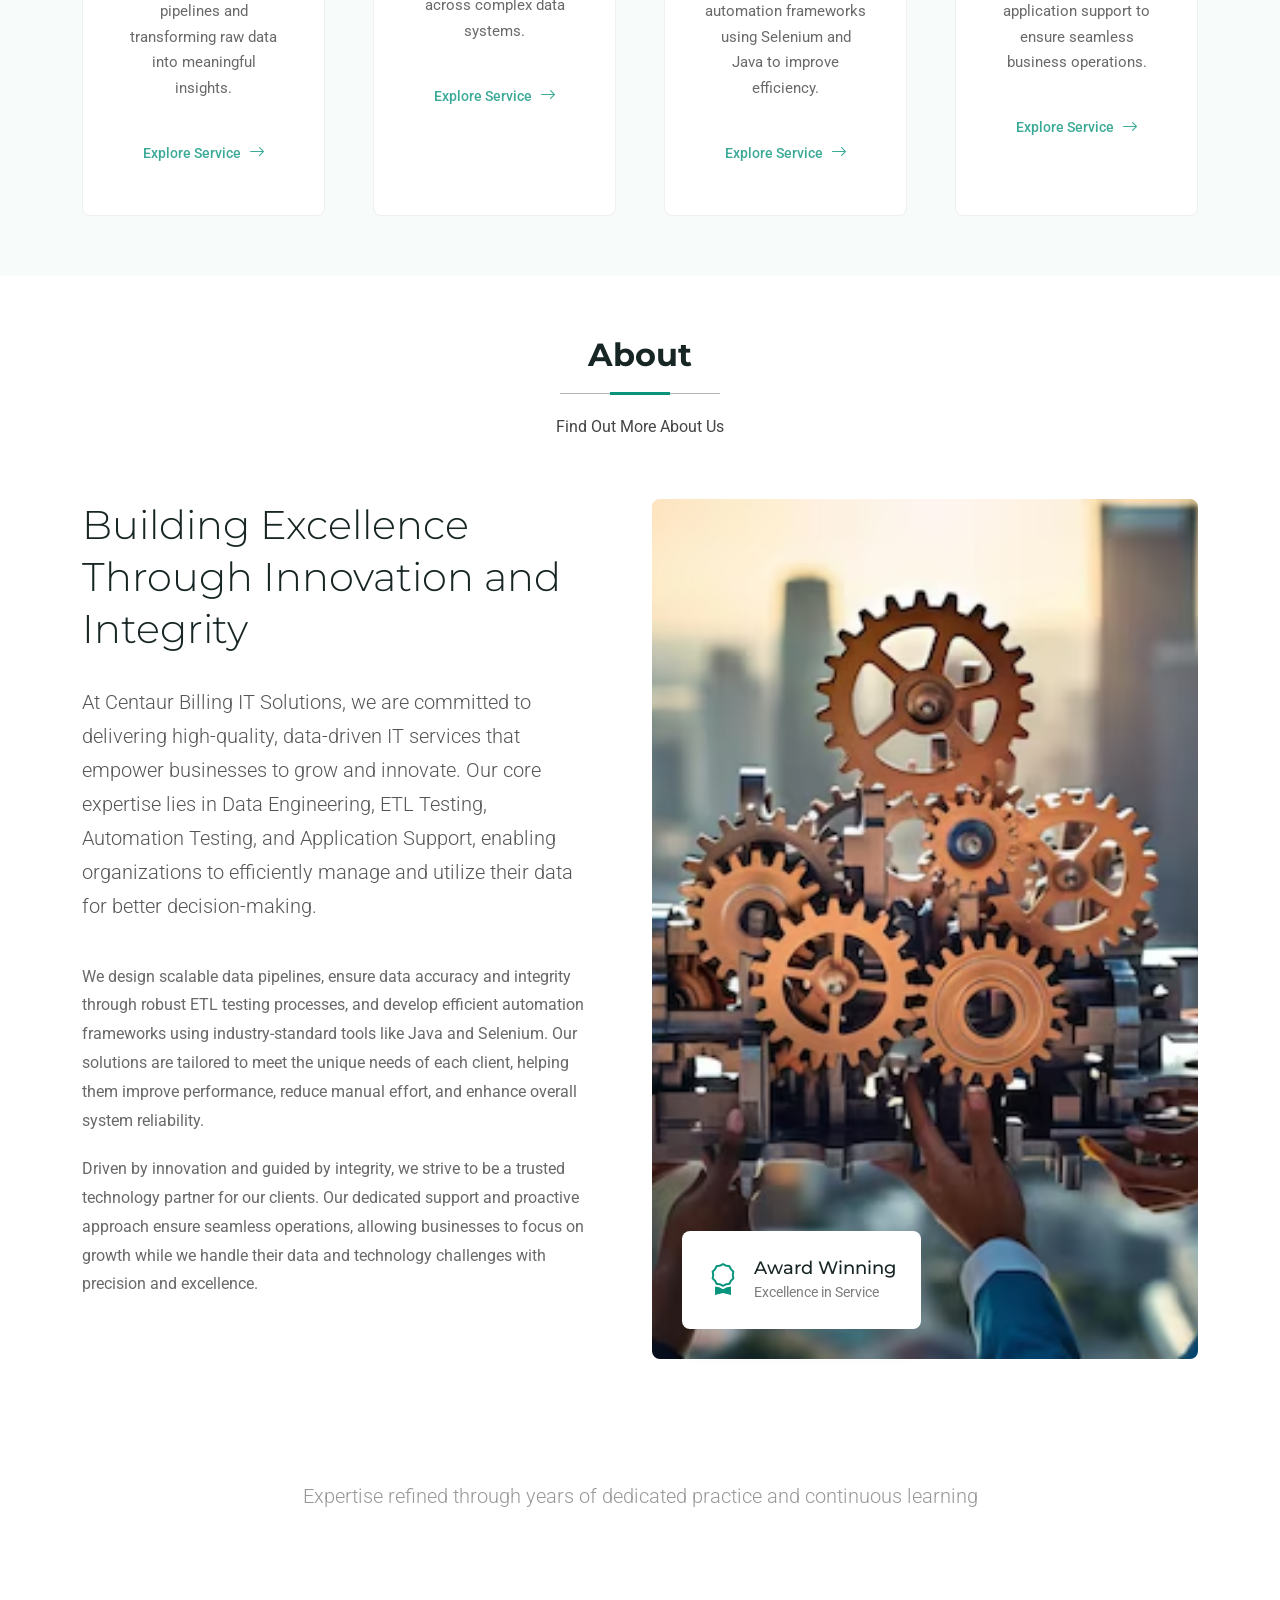
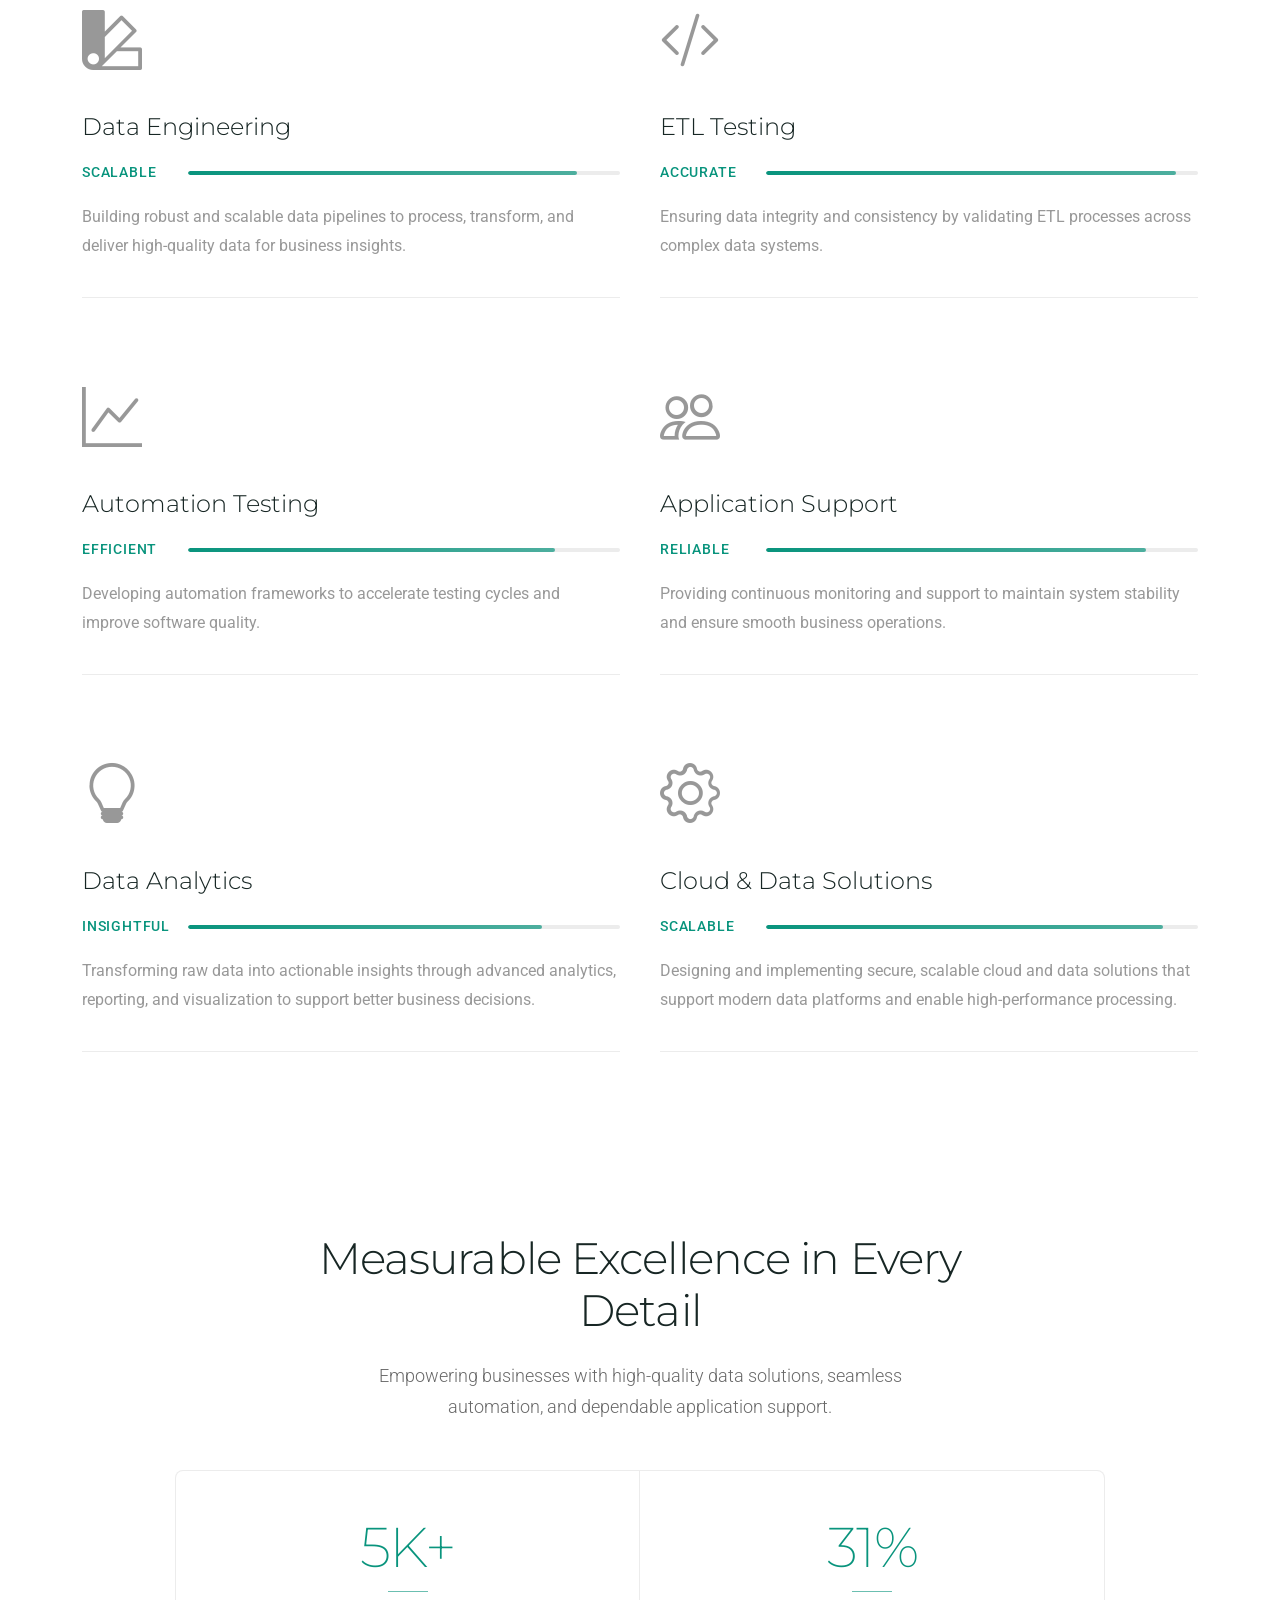
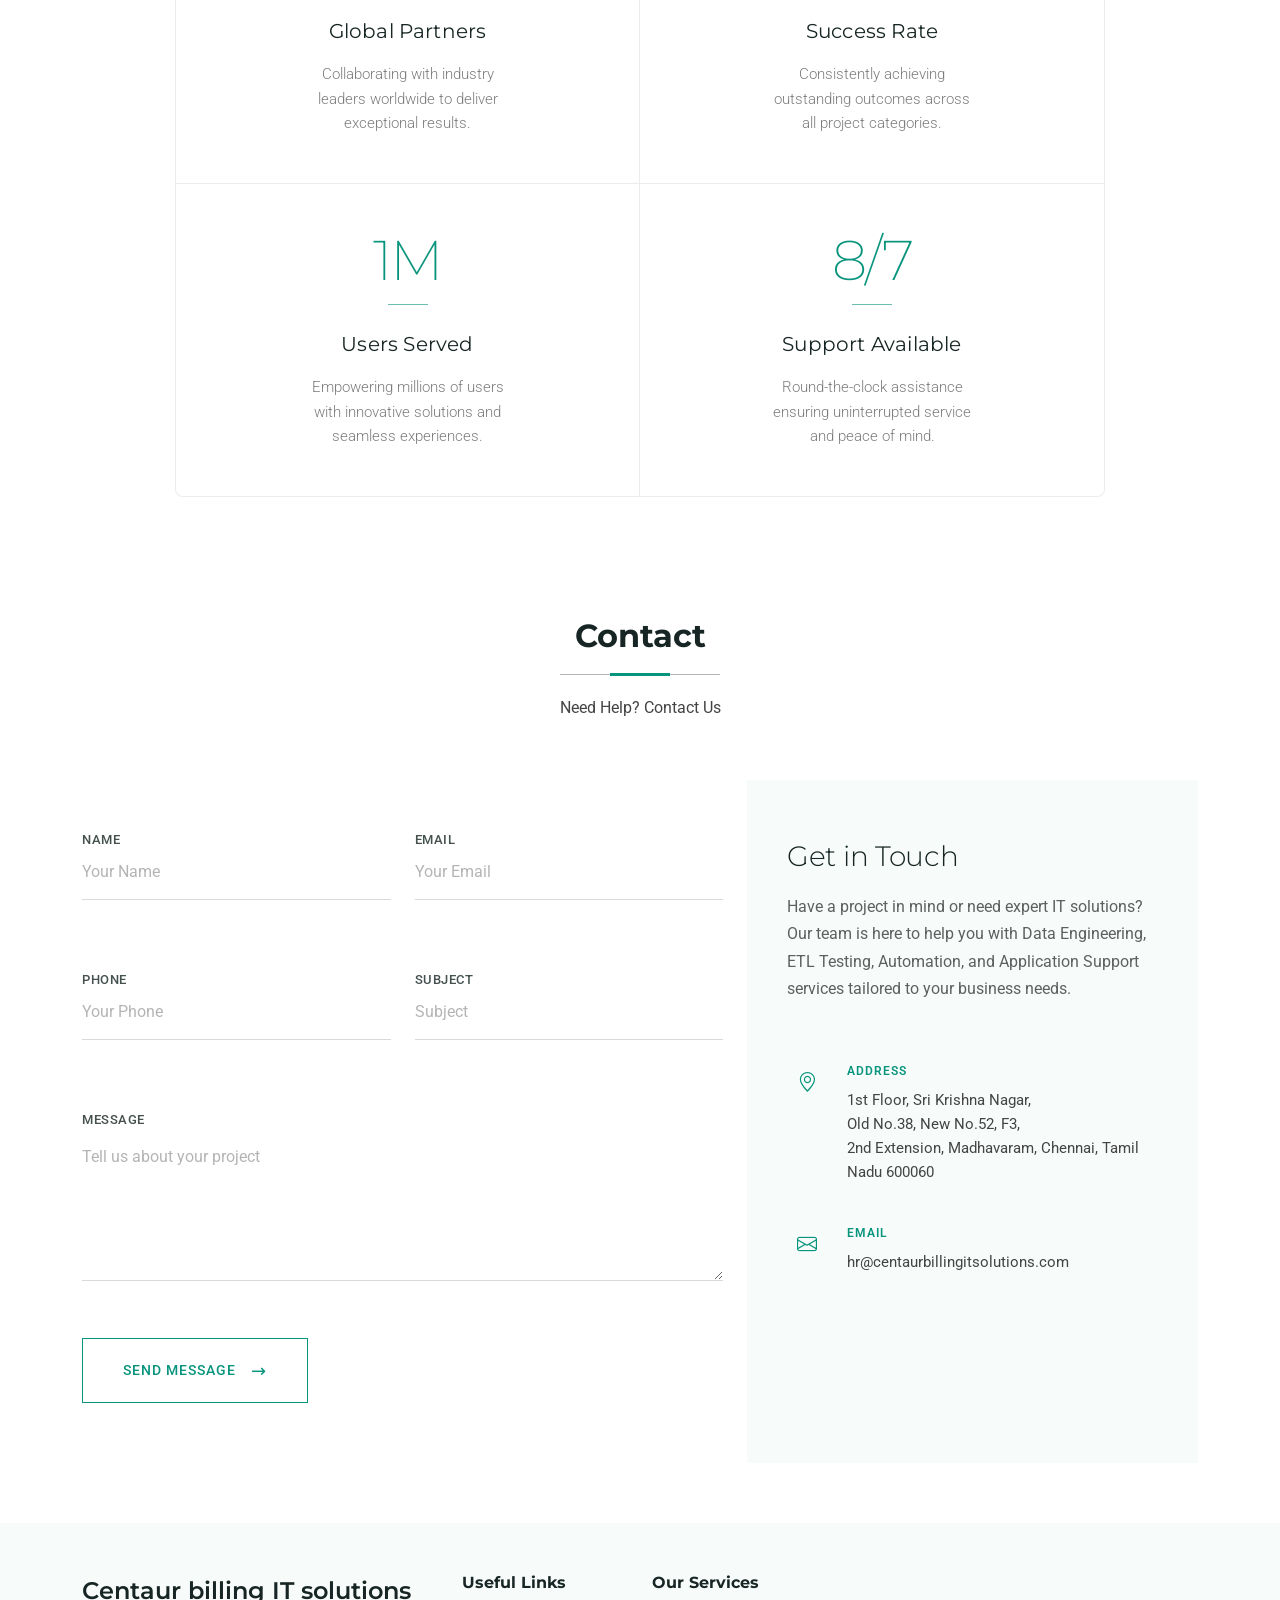
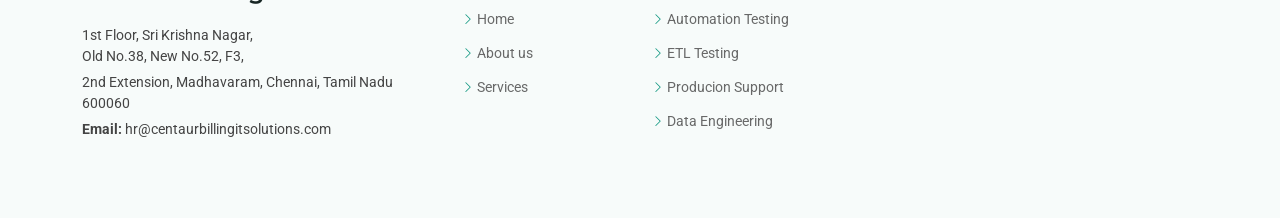
==== commit 2106881c: "Updated favicon and website pages" ====
--- a/index.html
+++ b/index.html
@@ -10,7 +10,7 @@
 
   <!-- Favicons -->
   <!-- <link href="./assets/img/favicon.svg" rel="icon"> -->
-  <link rel="icon" href="/favicon.png" type="image/x-icon">
+  <link rel="icon" href="/assets/img/favicon.png" type="image/x-icon">
   <link rel="icon" type="image/png" sizes="32x32" href="/assets/img/favicon.png">
   <link rel="icon" type="image/png" sizes="16x16" href="/assets/img/favicon.png">
 
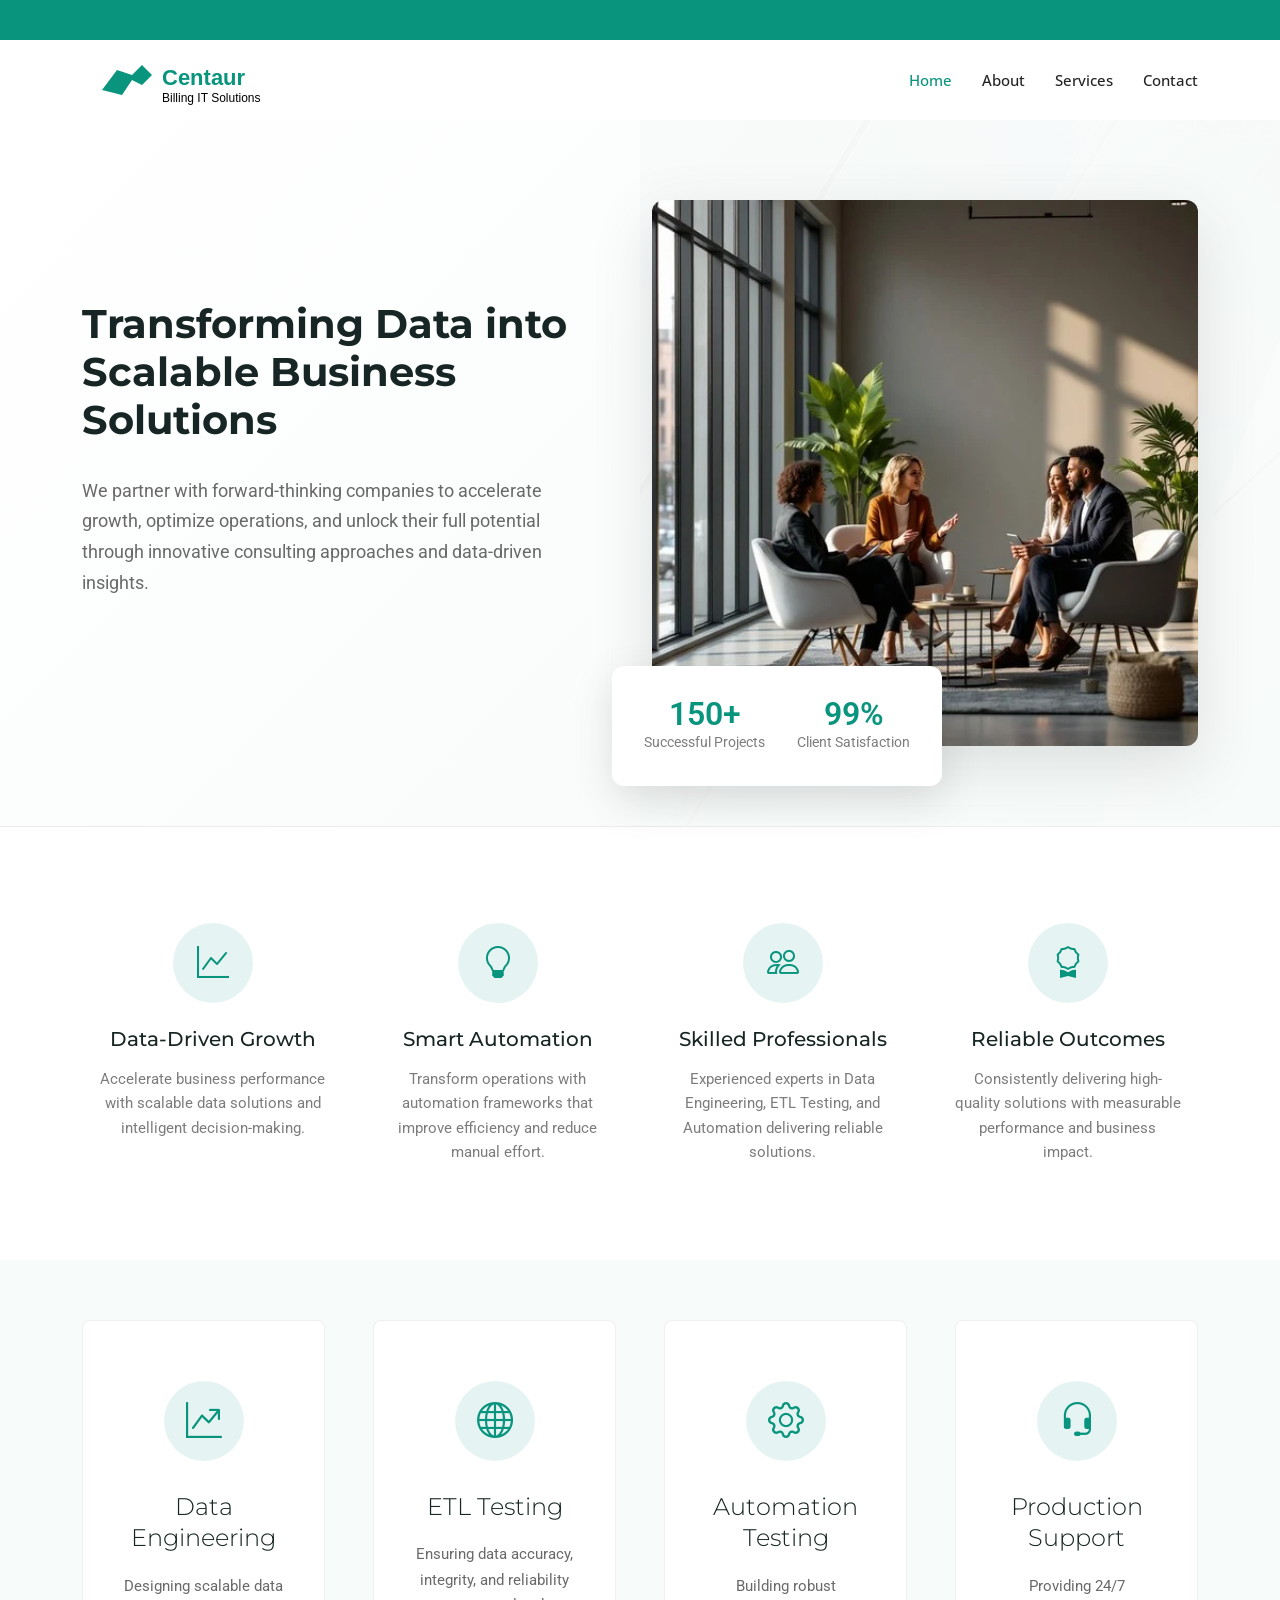
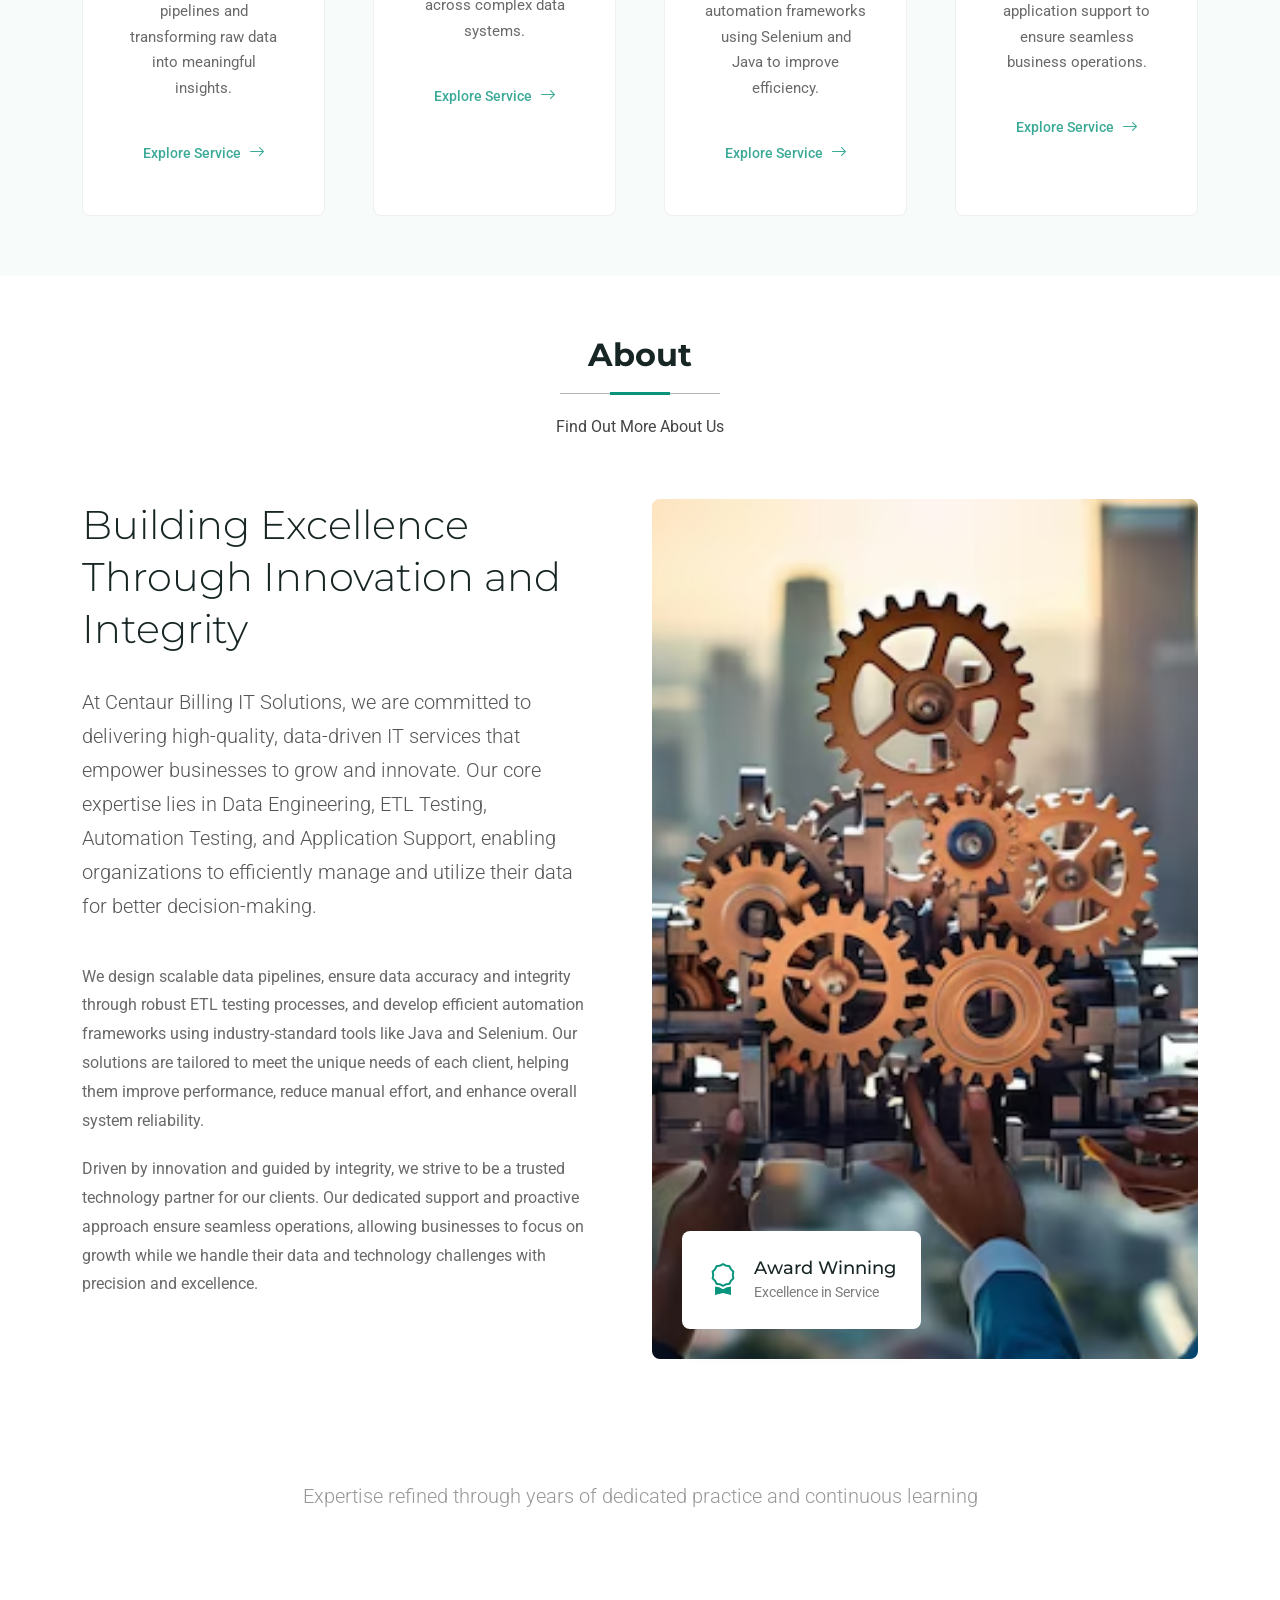
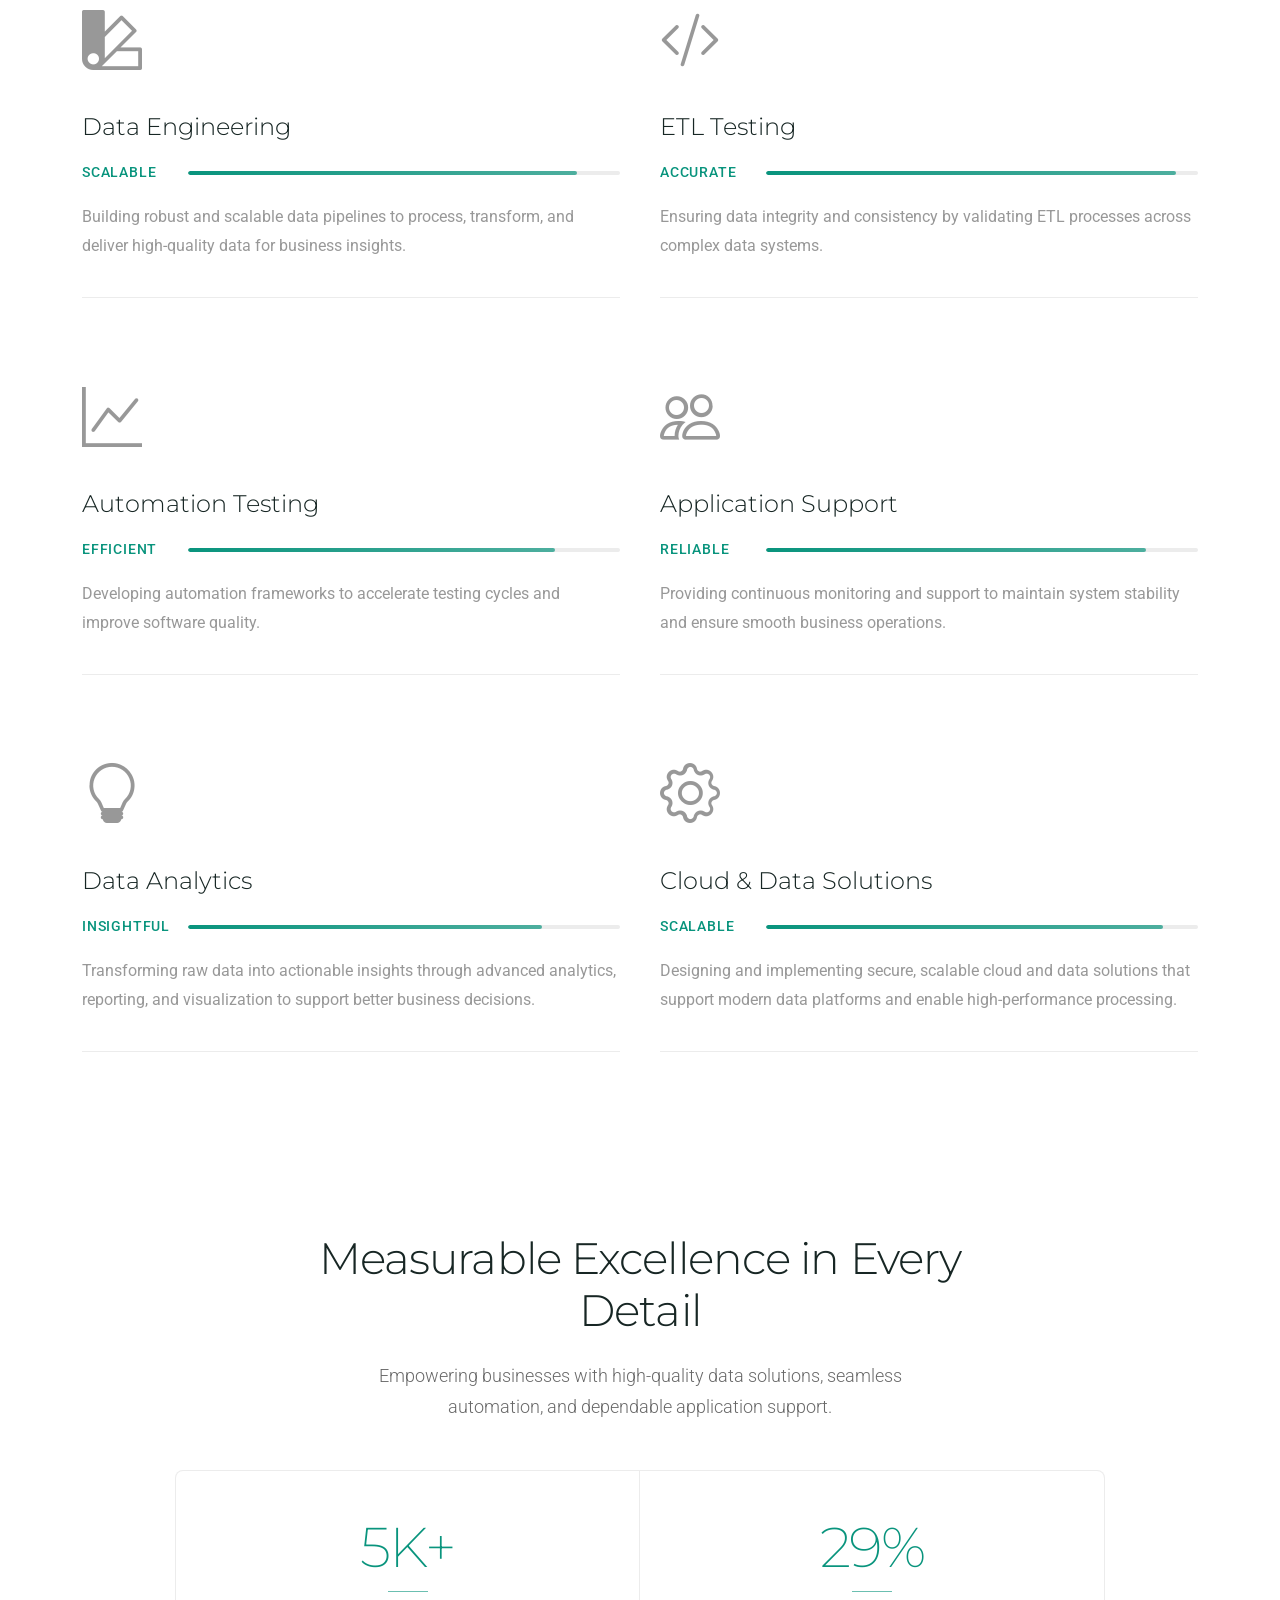
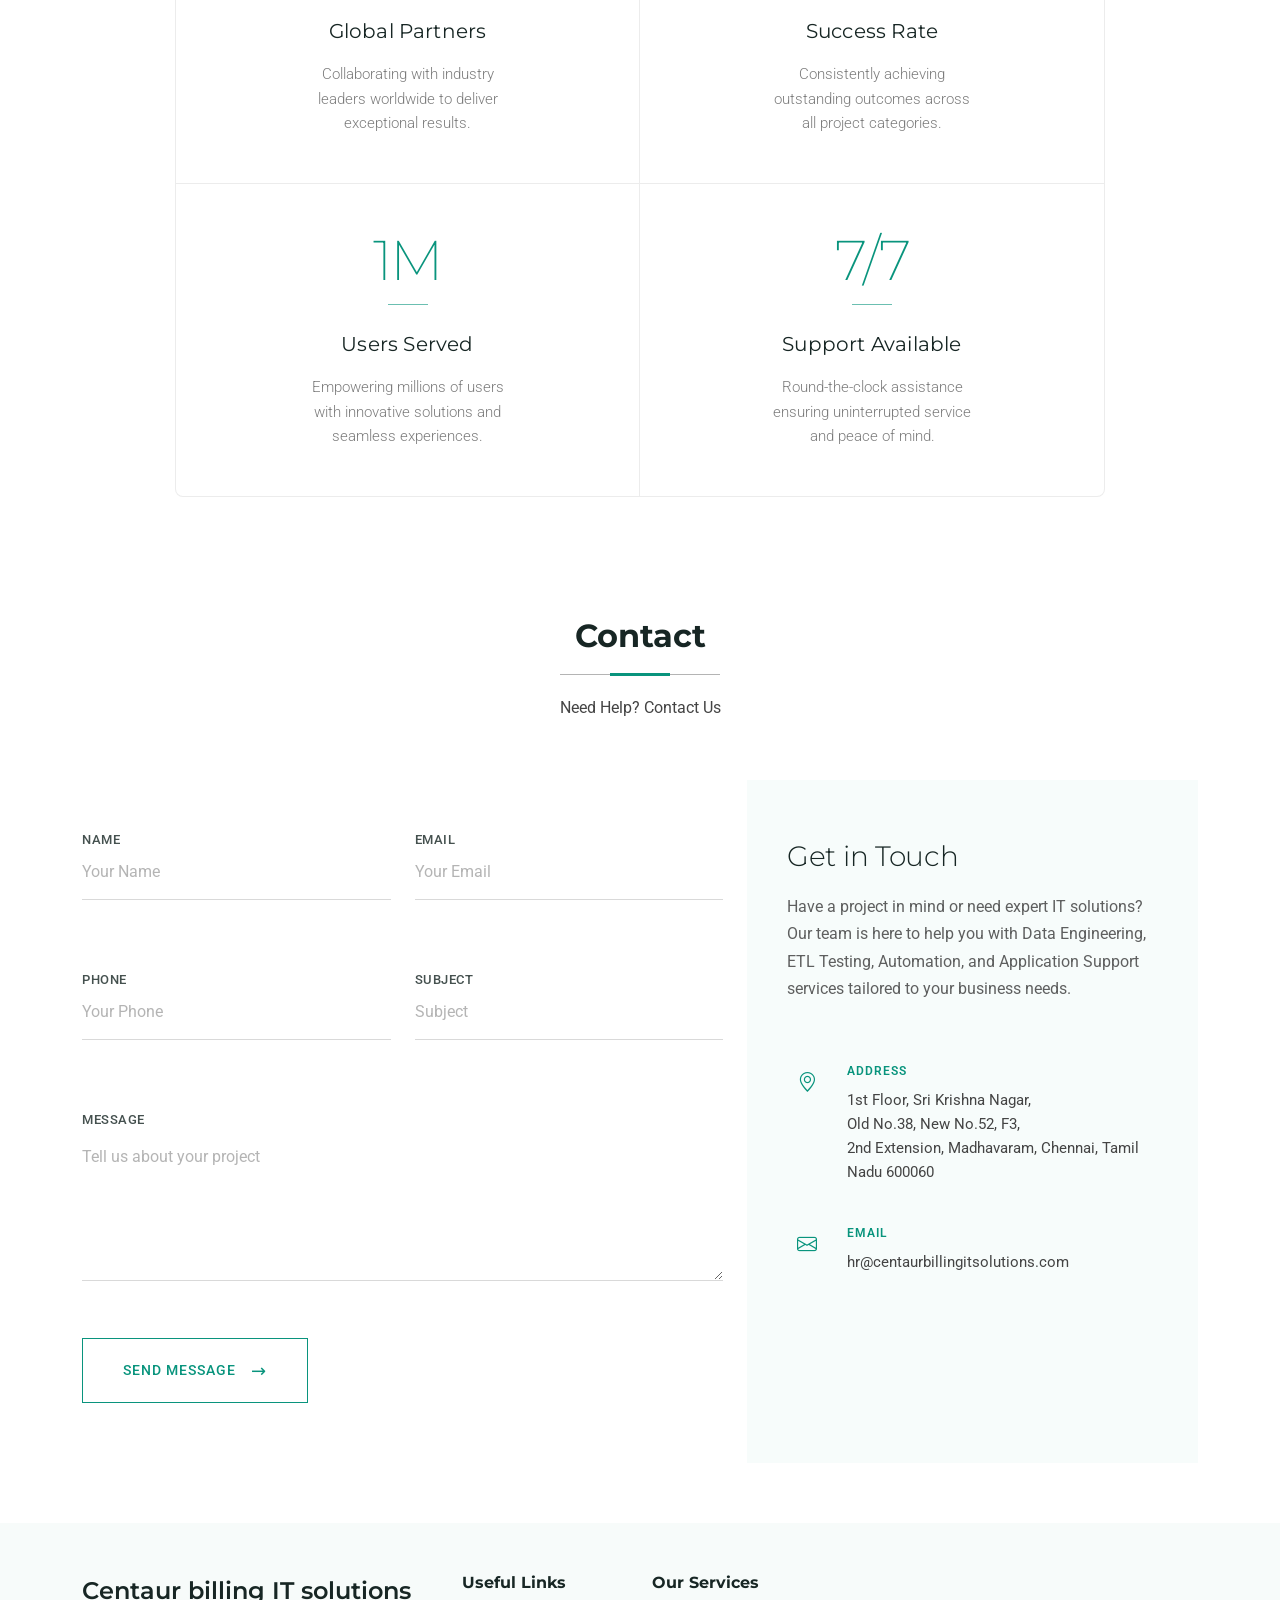
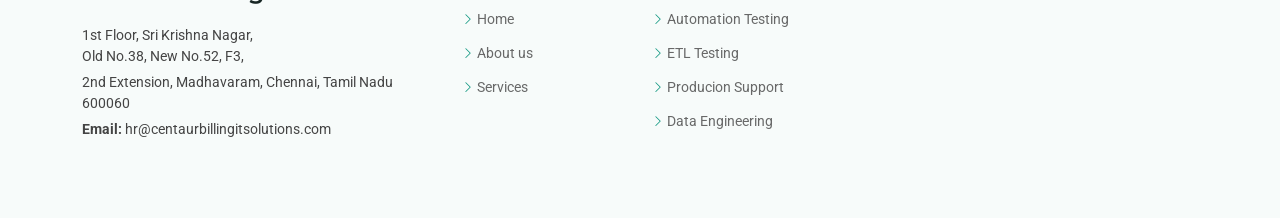
==== commit 770940c1: "Latest website changes" ====
--- a/index.html
+++ b/index.html
@@ -9,7 +9,6 @@
   <meta name="keywords" content="">
 
   <!-- Favicons -->
-  <!-- <link href="./assets/img/favicon.svg" rel="icon"> -->
   <link rel="icon" href="/assets/img/favicon.png" type="image/x-icon">
   <link rel="icon" type="image/png" sizes="32x32" href="/assets/img/favicon.png">
   <link rel="icon" type="image/png" sizes="16x16" href="/assets/img/favicon.png">
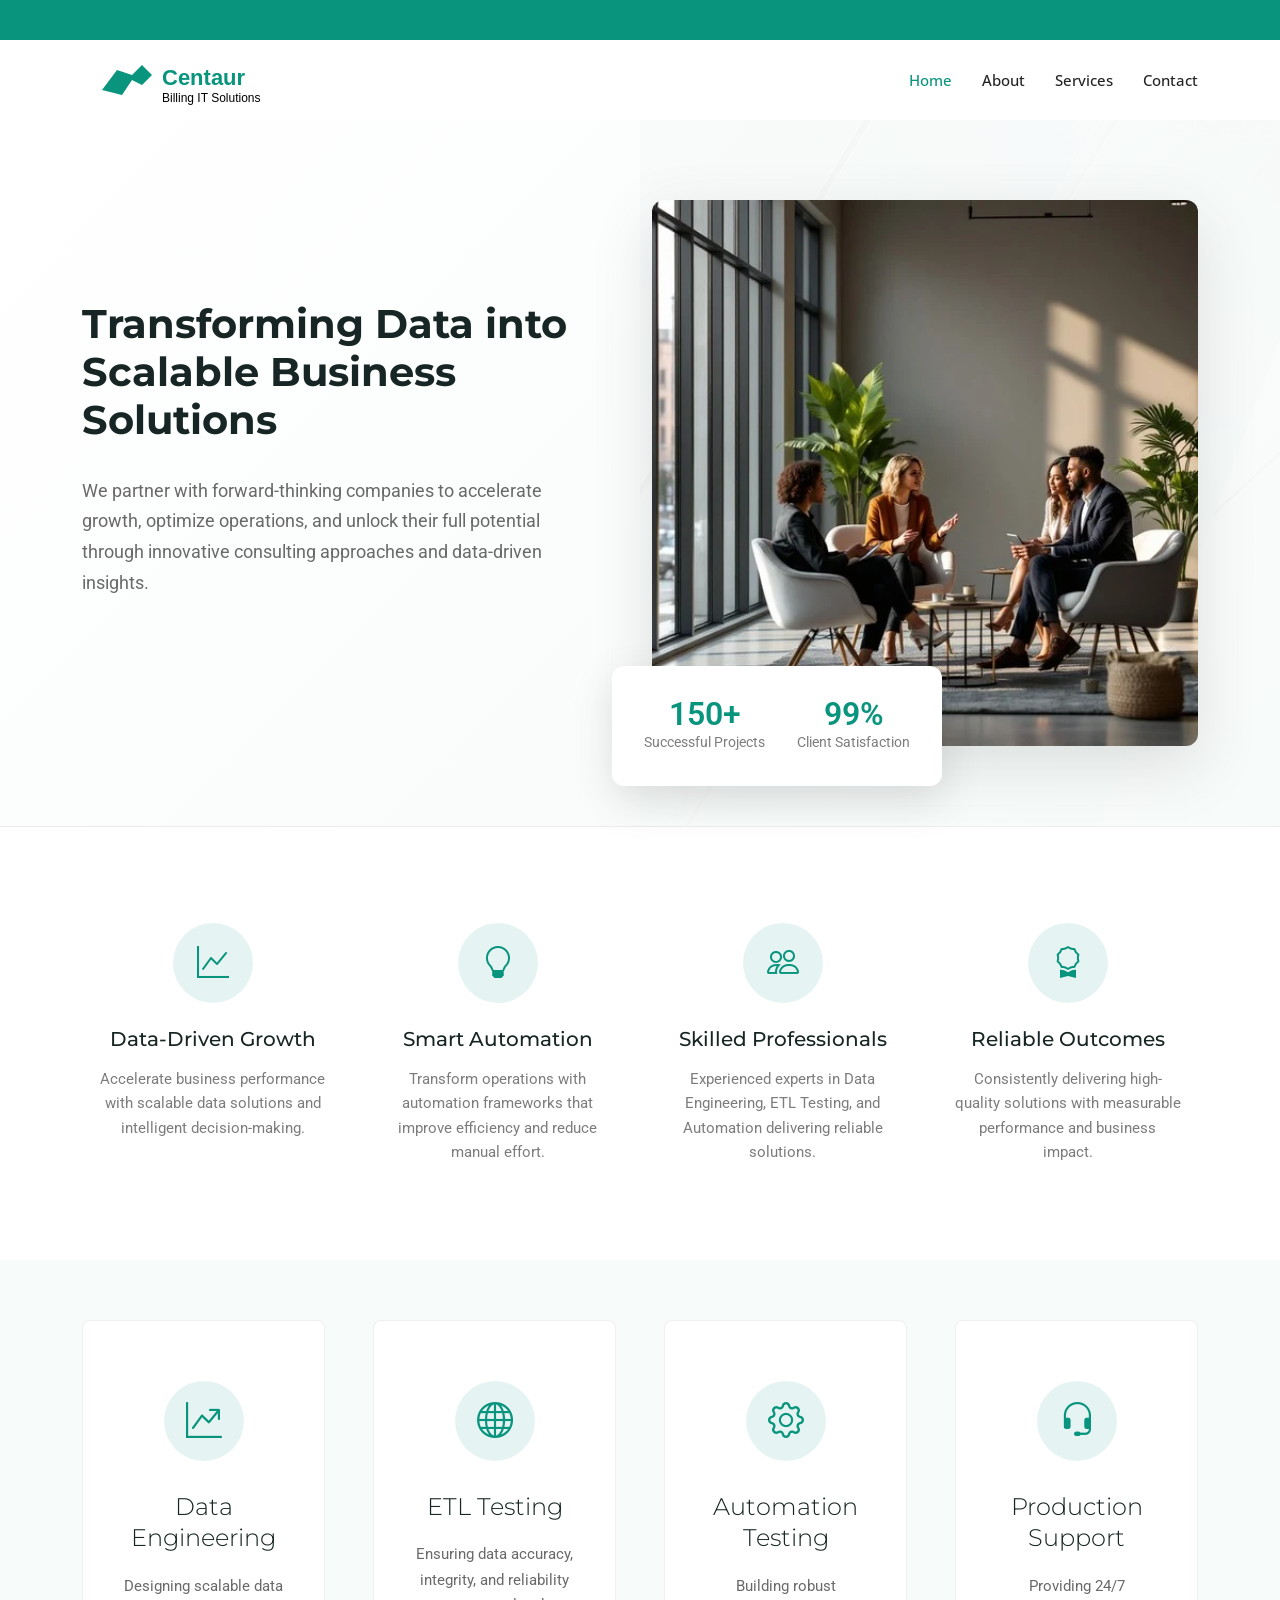
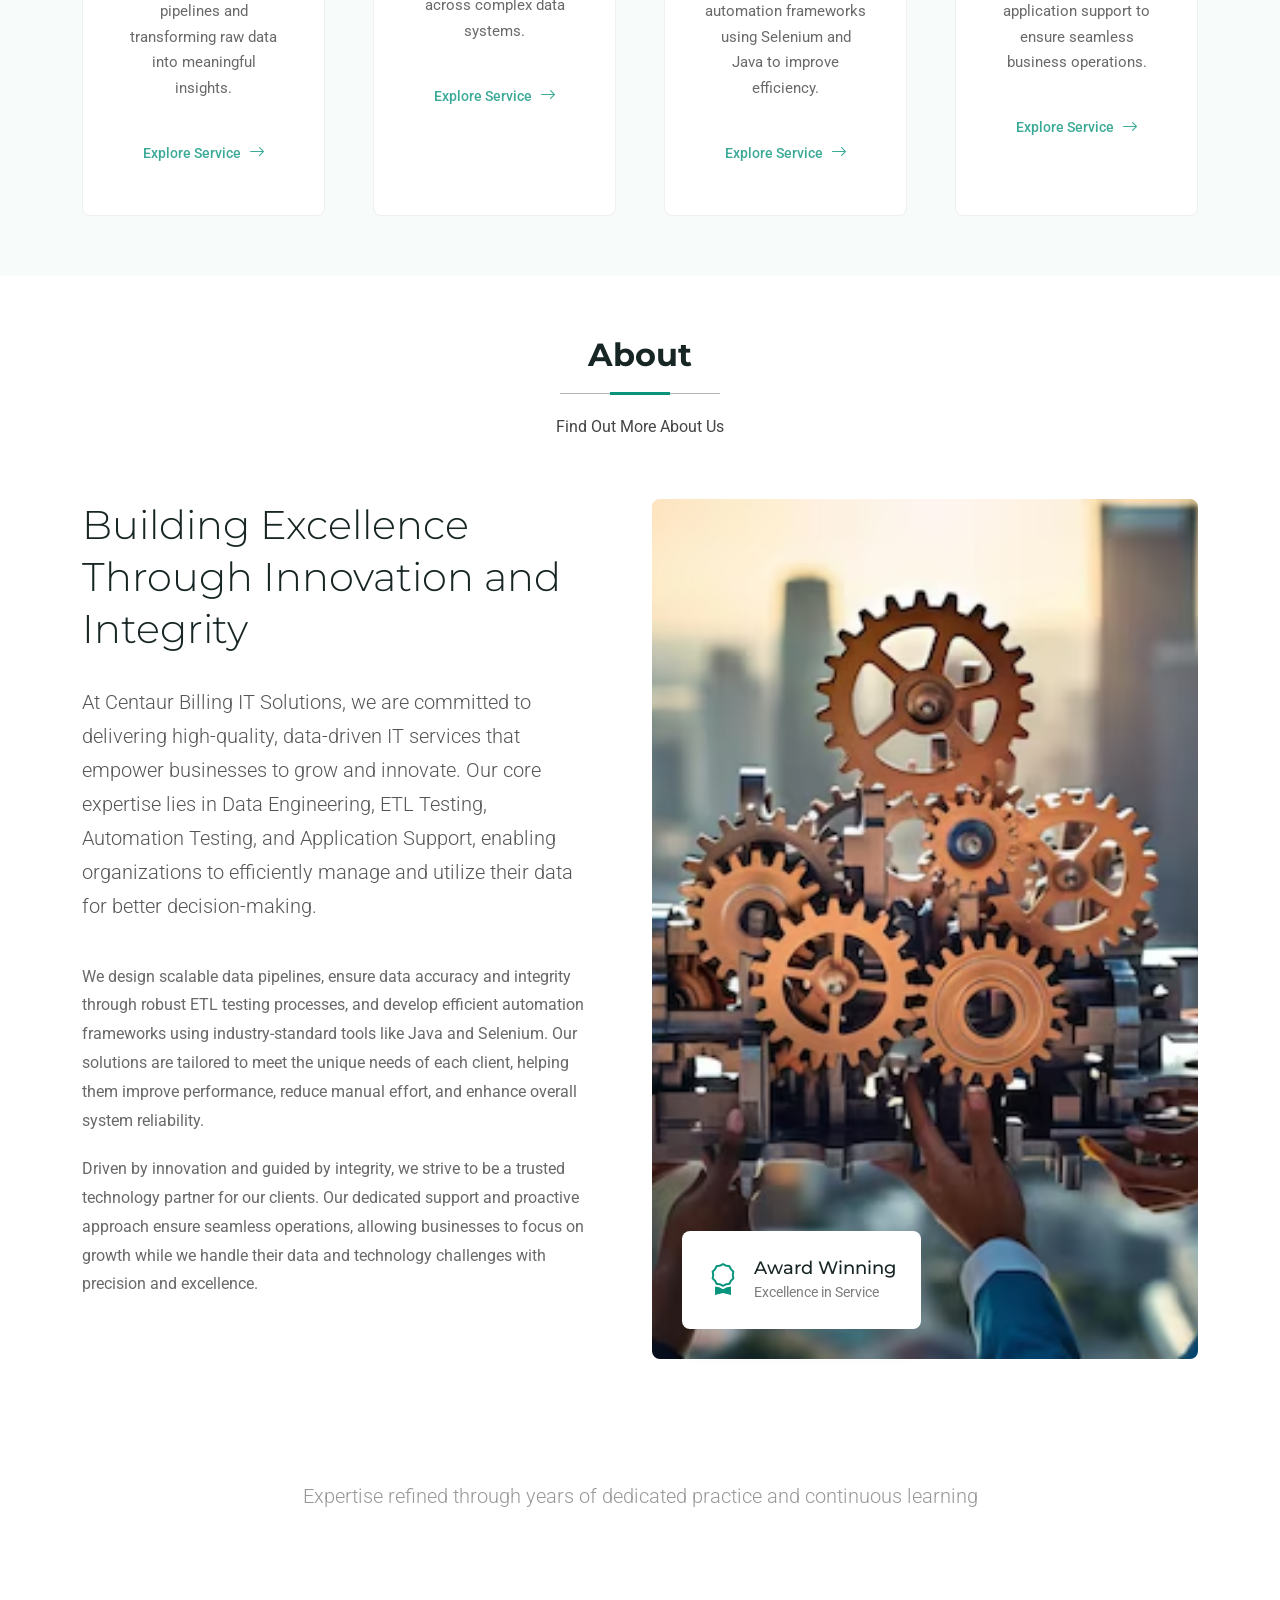
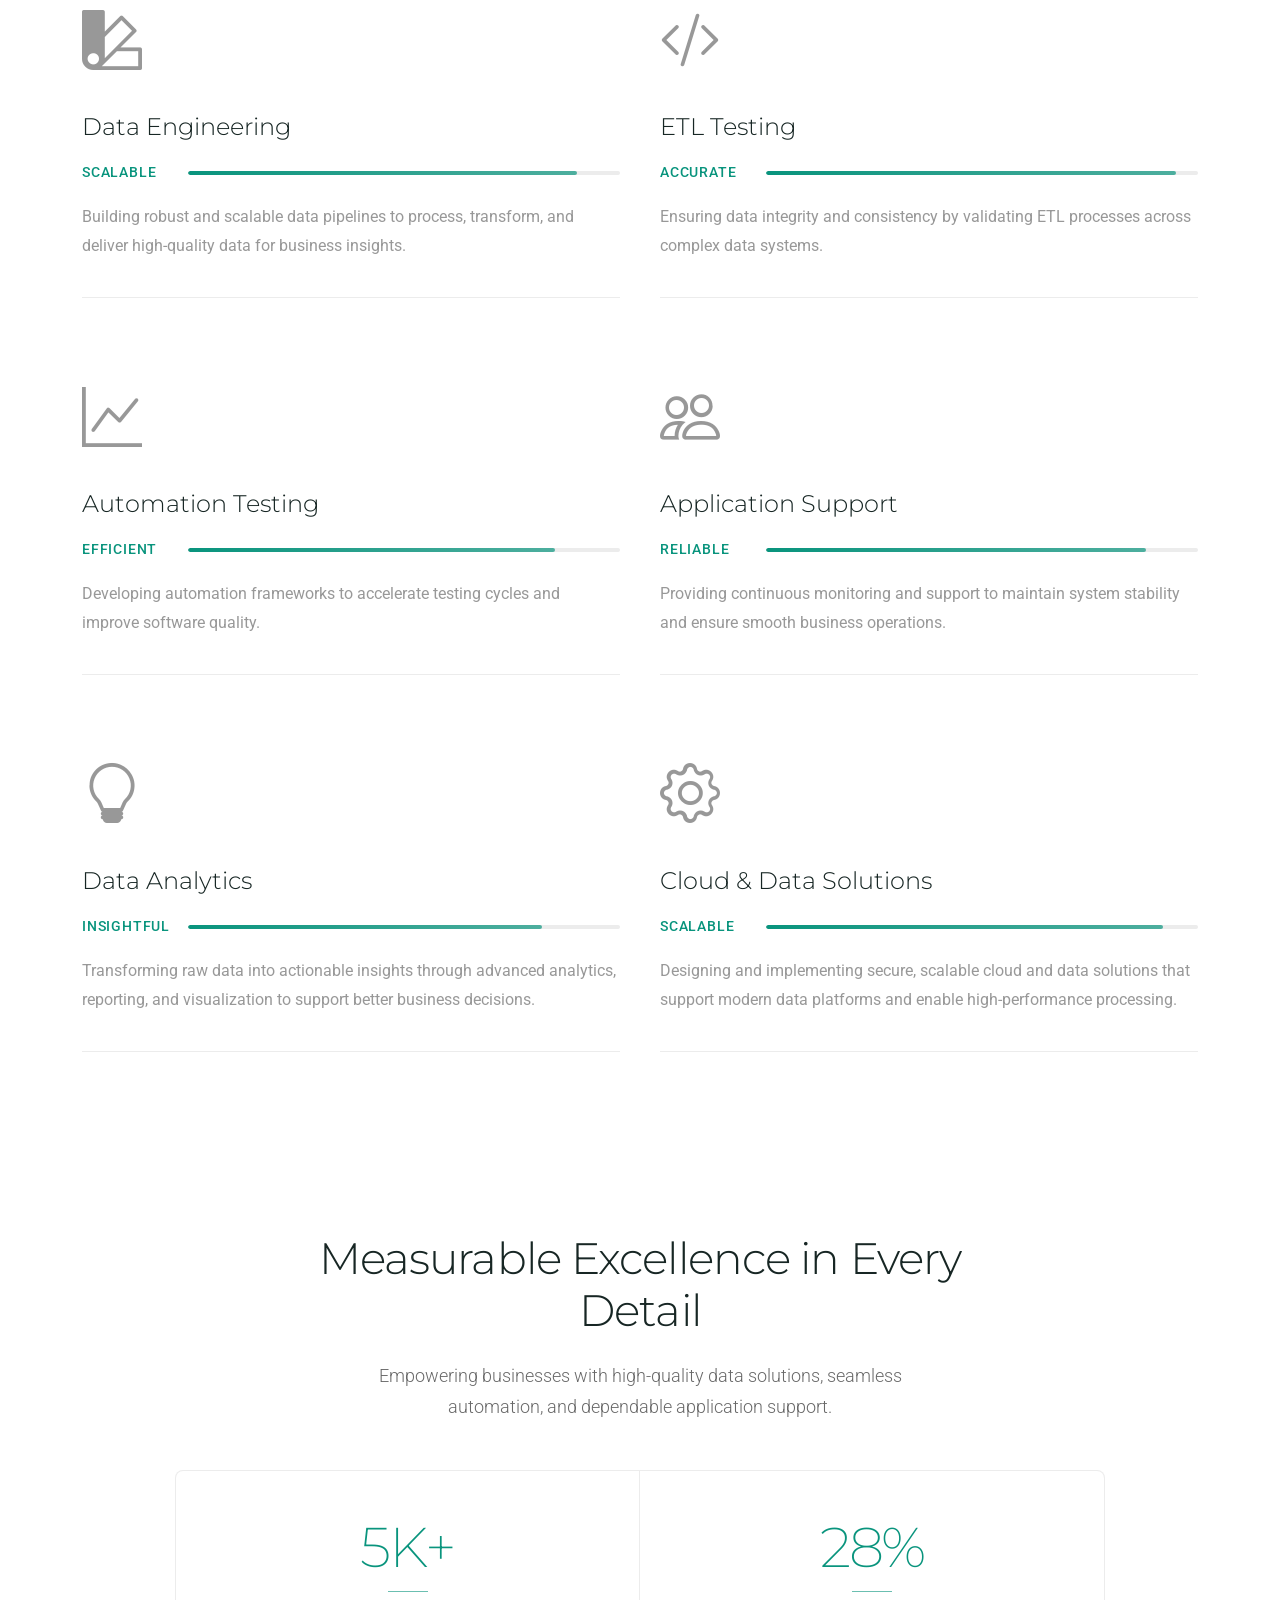
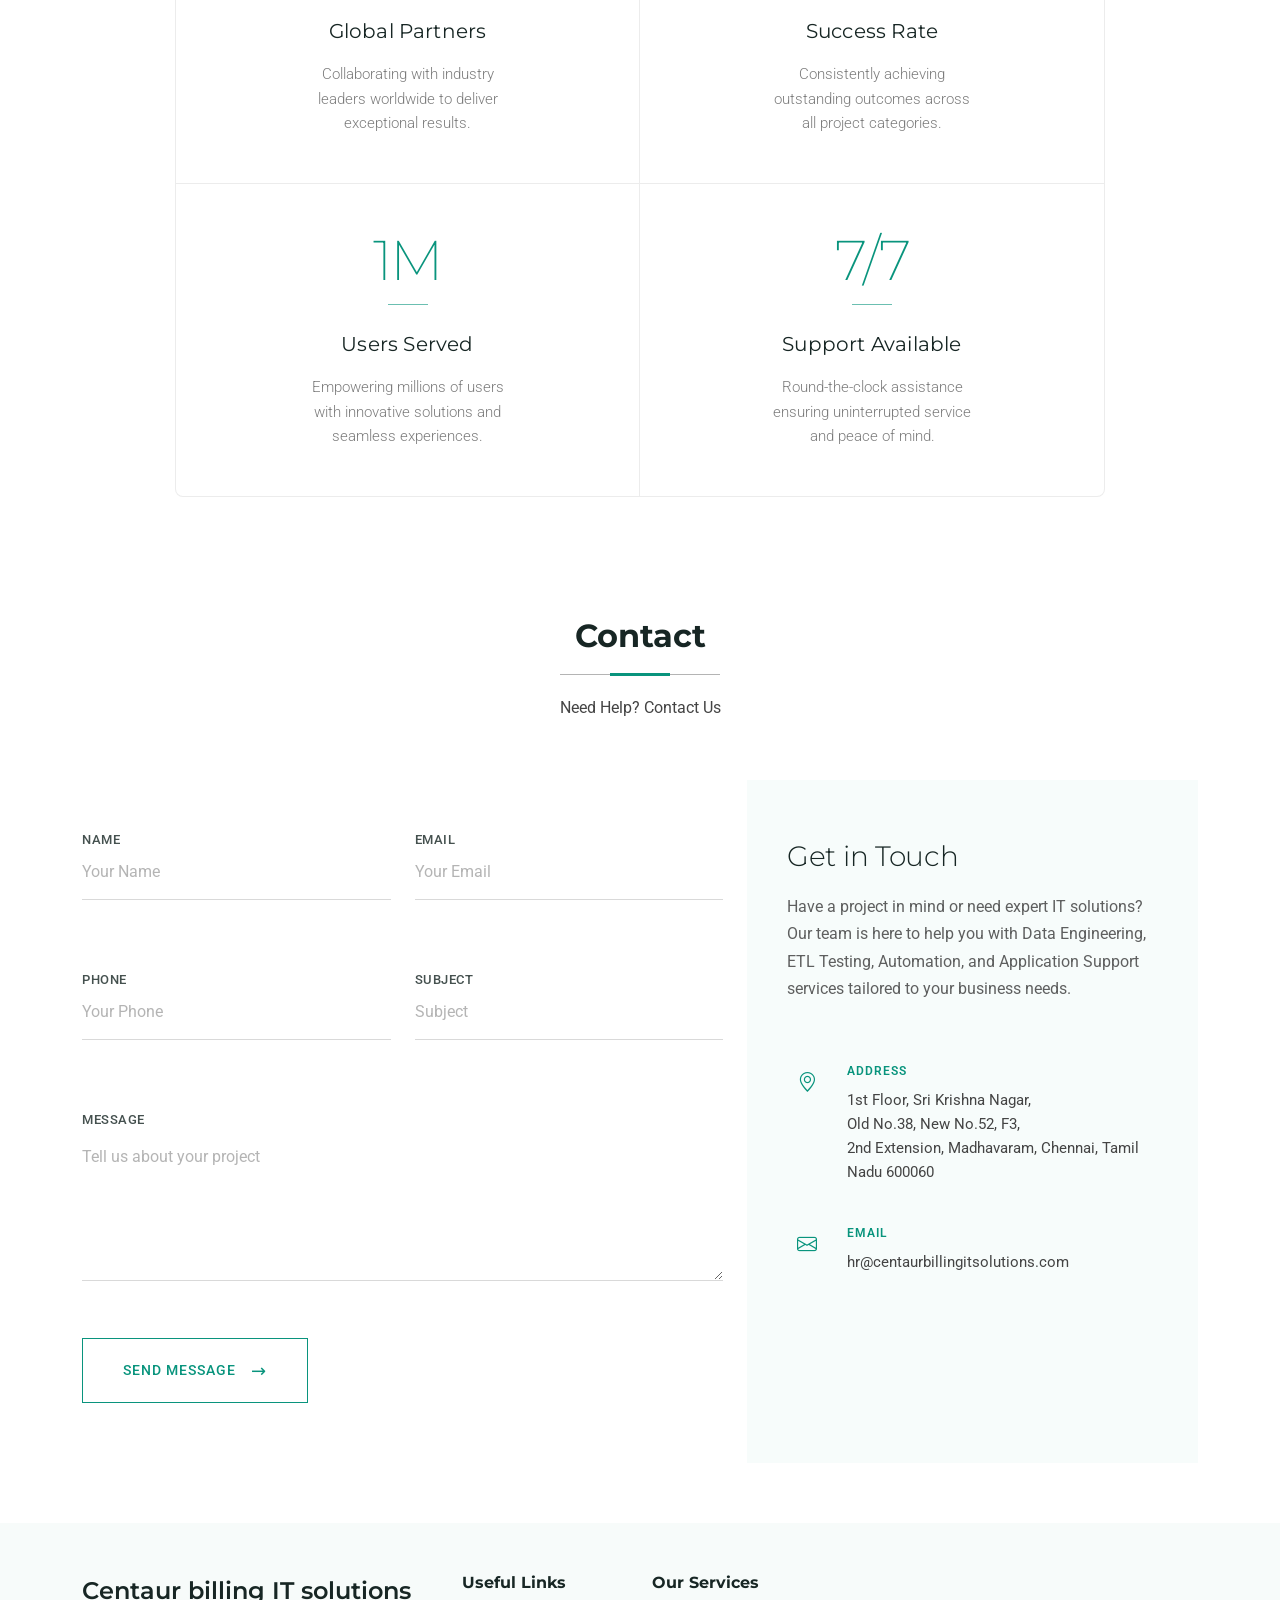
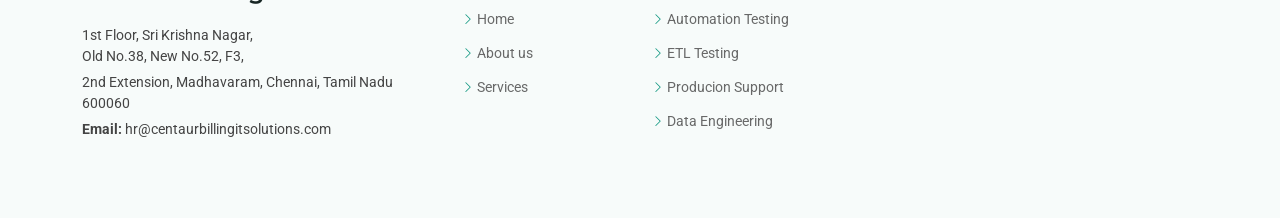
==== commit c3fb66c3: "Latest website changes apple icon" ====
--- a/index.html
+++ b/index.html
@@ -12,6 +12,7 @@
   <link rel="icon" href="/assets/img/favicon.png" type="image/x-icon">
   <link rel="icon" type="image/png" sizes="32x32" href="/assets/img/favicon.png">
   <link rel="icon" type="image/png" sizes="16x16" href="/assets/img/favicon.png">
+  <link rel="apple-touch-icon" sizes="180x180" href="/assets/img/favicon.png">
 
   <!-- Fonts -->
   <link href="https://fonts.googleapis.com" rel="preconnect">
